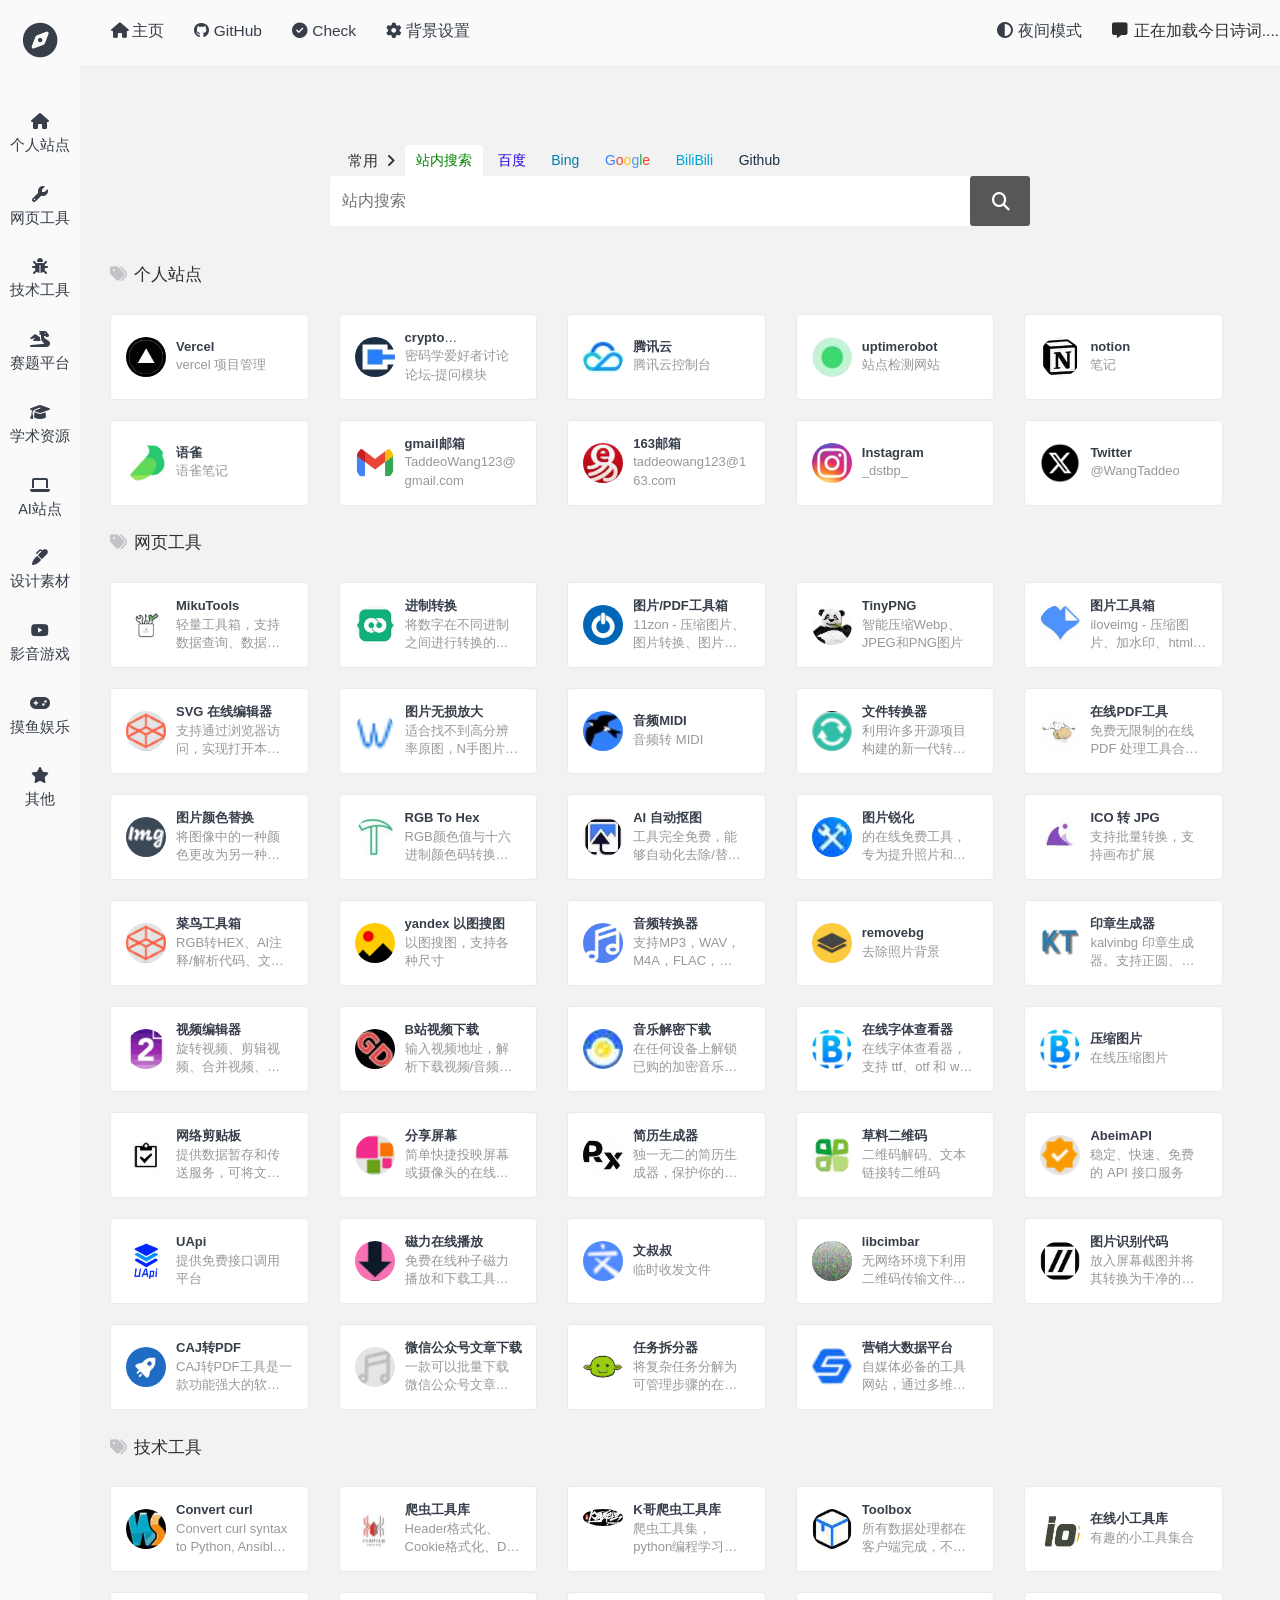
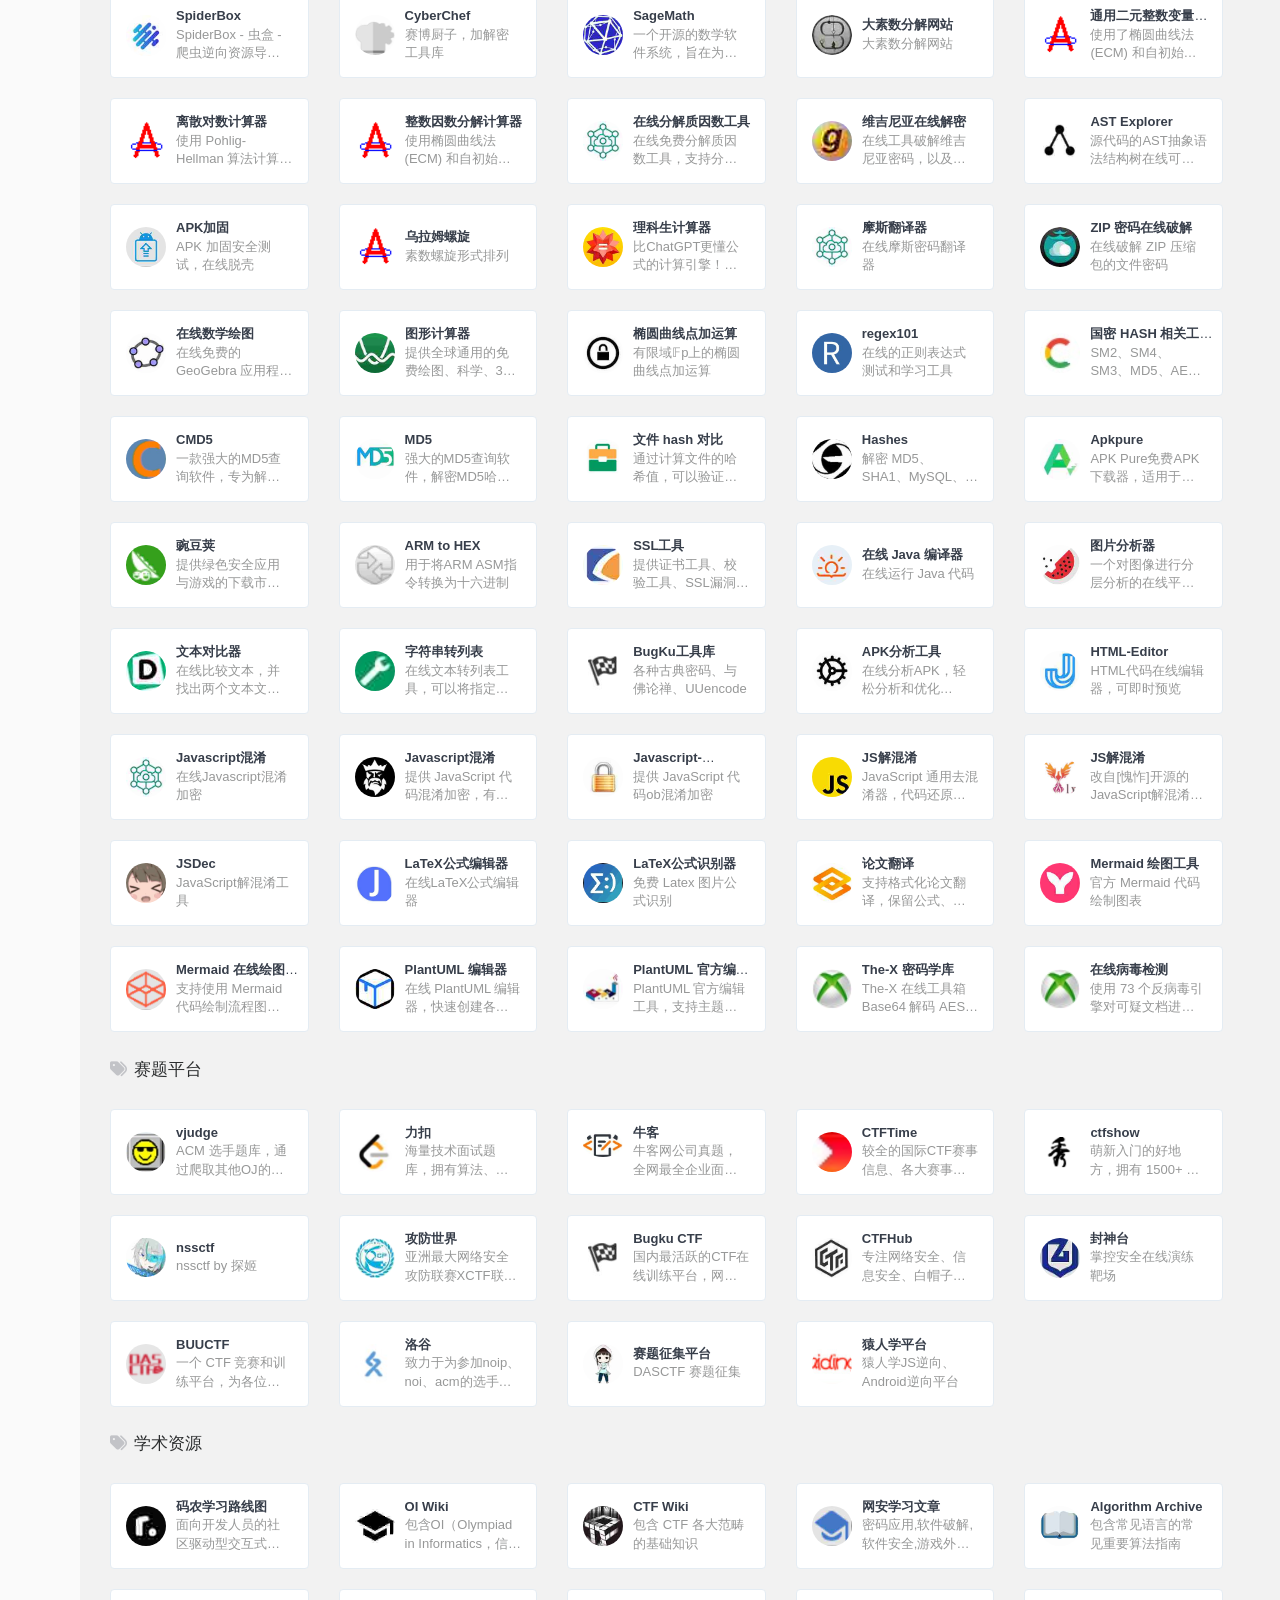
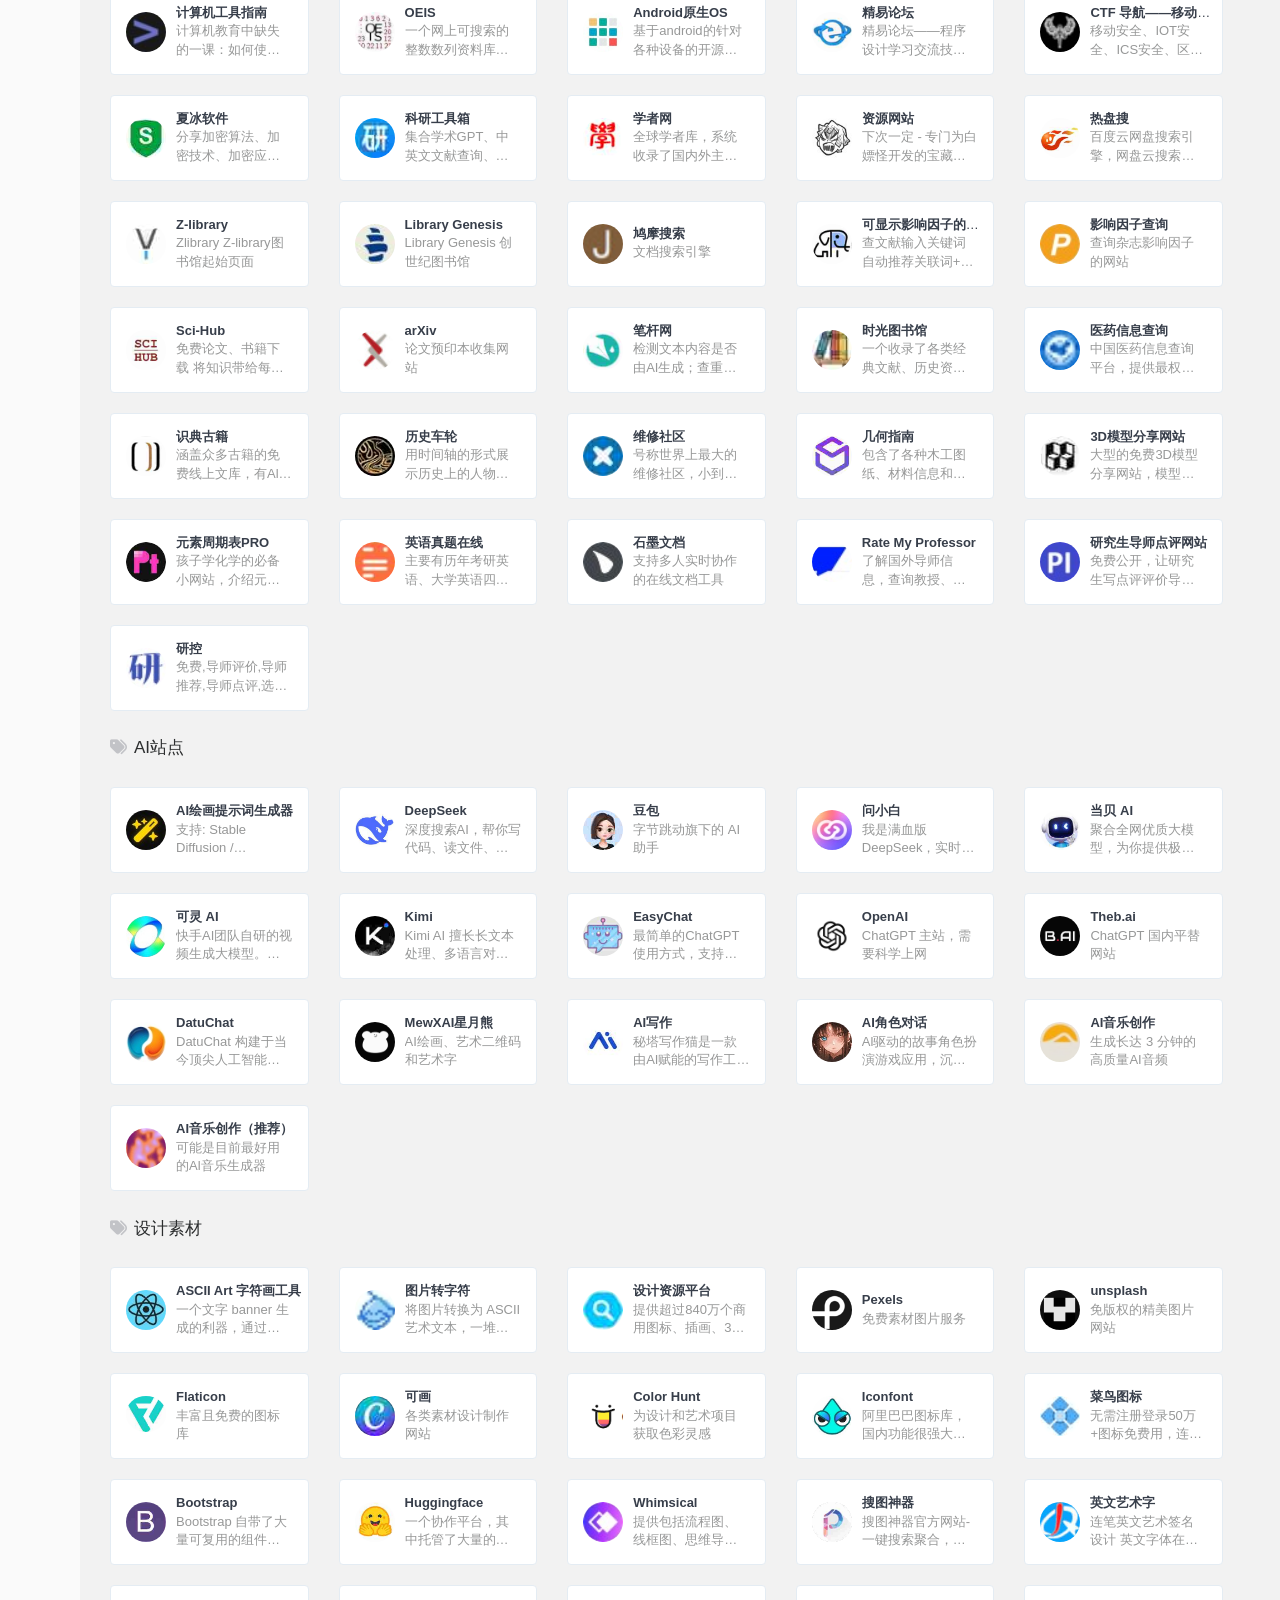
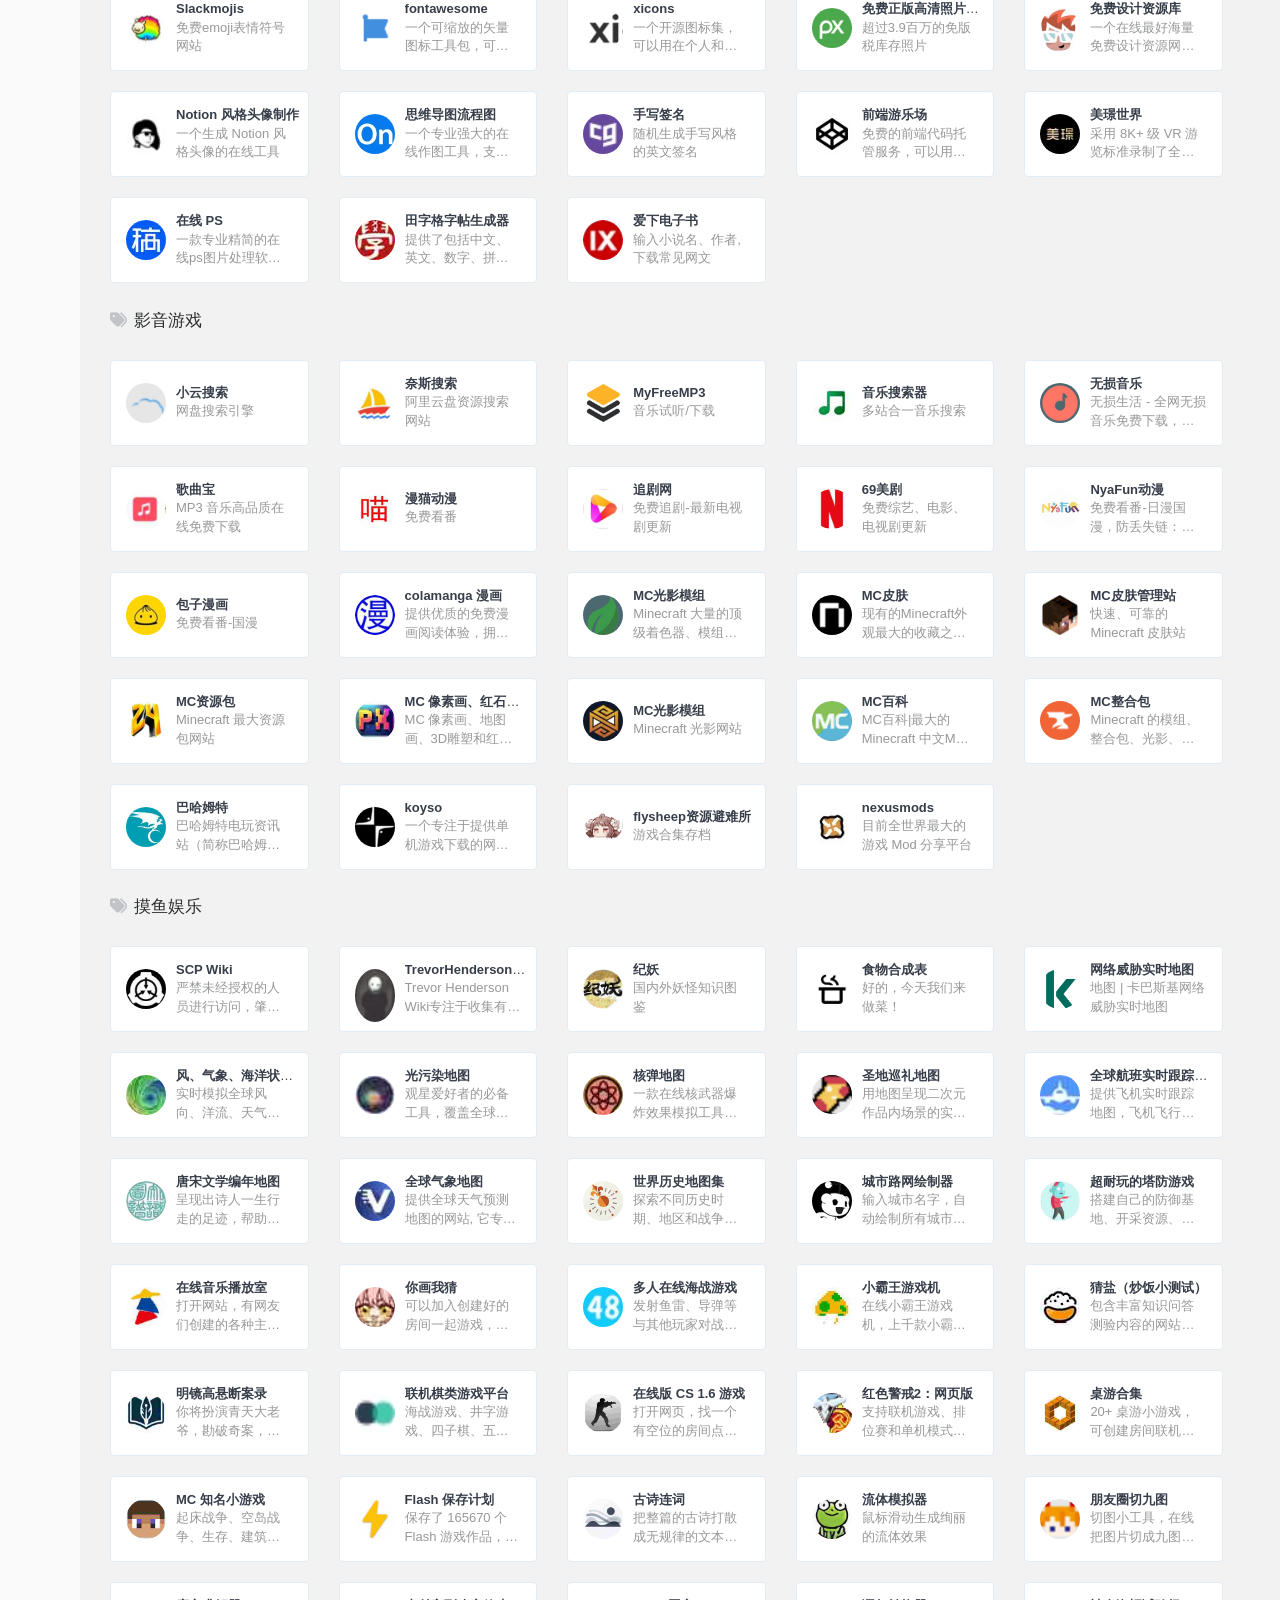
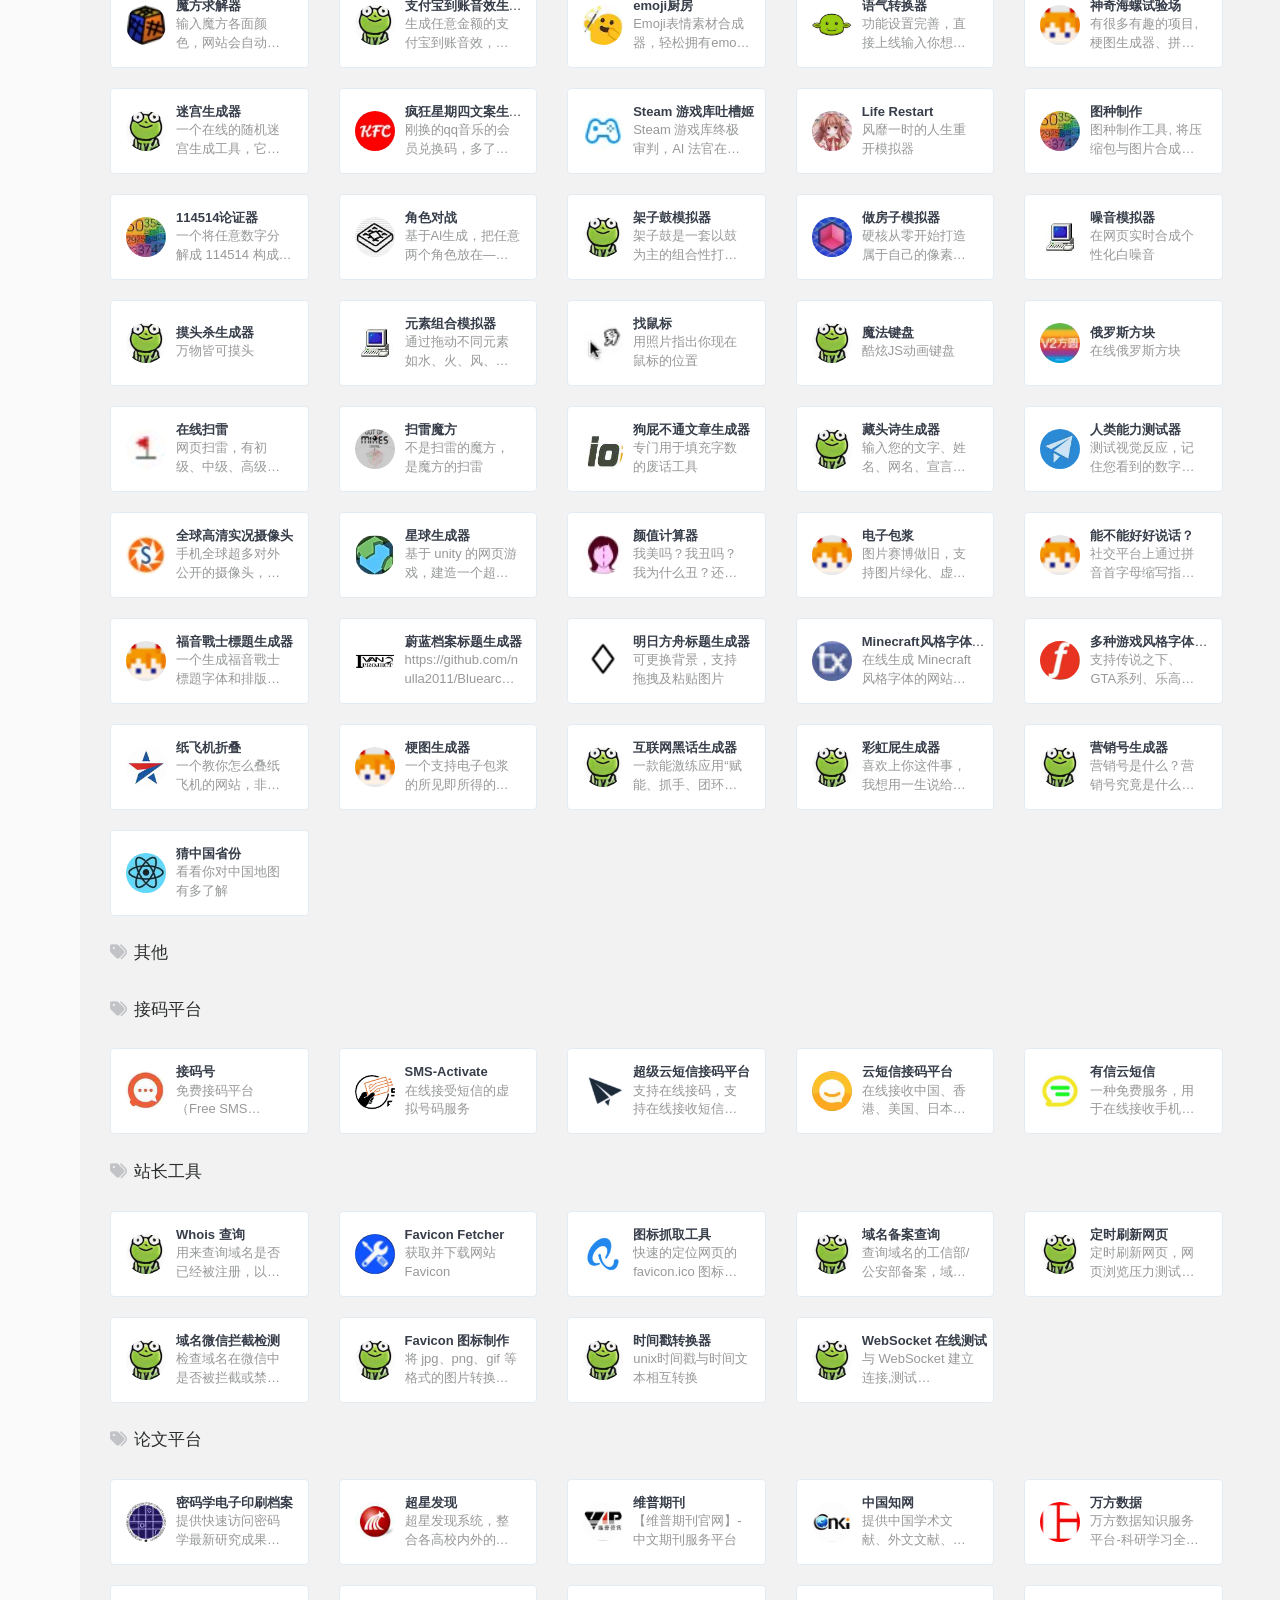
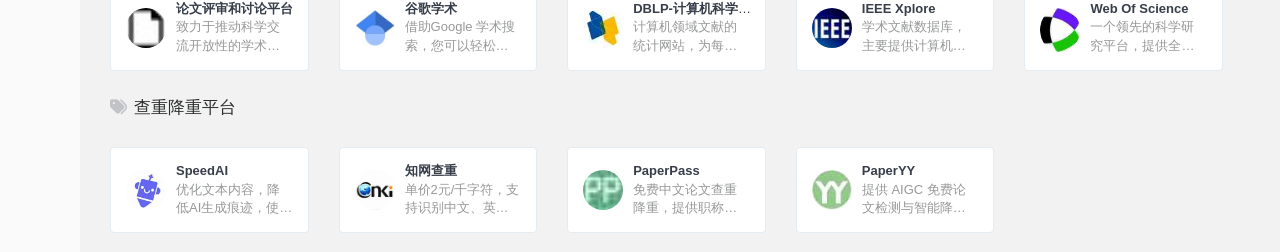
==== index.html @ d6bf6b05 "Update" ====
<!DOCTYPE html>
<html lang="zh-CN">

<head>
    <!-- 头部元信息：定义文档类型、字符集、兼容模式、视口、作者、标题、关键词和描述 -->
    <meta charset="utf-8" />
    <meta http-equiv="X-UA-Compatible" content="IE=edge" />
    <meta name="viewport" content="width=device-width, initial-scale=1.0" />
    <meta name="author" content="https://dstbp.net/" />
    <title>DSTBP Navigation - 个人网址集</title>
    <meta name="keywords" content="导航页, 导航, WebNav, DSTBP, Github, Github Pages, r0xanne" />
    <meta name="description" content="一个简洁、优雅的个人网址导航页面" />
    <link rel="shortcut icon" href="./favicon.ico" />

    <!-- 样式表链接 -->
    <link rel="stylesheet" href="./css/style.min.css" />
    <link rel="stylesheet" href="./css/dark.min.css" />
    <link rel="stylesheet" href="./css/animation.min.css" />
    <link rel="stylesheet" href="./css/mobile.min.css" />
    <link rel="stylesheet" href="./css/loading.min.css" />
    <link rel="stylesheet" href="./css/bootstrap.min.css" />
    <link rel="stylesheet" href="https://s1.hdslb.com/bfs/static/jinkela/long/font/regular.css" />
    <link rel="stylesheet" href="https://lf26-cdn-tos.bytecdntp.com/cdn/expire-1-y/font-awesome/6.0.0/css/all.min.css" />
    <link rel="stylesheet" href="https://lf3-cdn-tos.bytecdntp.com/cdn/expire-1-M/izitoast/1.4.0/css/iziToast.min.css" />
    <link rel="stylesheet" href="./css/background.css" />

    <!-- 核心脚本 -->
    <script src="./js/lozad.min.js"></script>
    <script src="./js/jquery.min.js"></script>
    <script type="text/javascript" src="https://lf26-cdn-tos.bytecdntp.com/cdn/expire-1-M/izitoast/1.4.0/js/iziToast.min.js"></script>
    
    <!-- 社交媒体/分享预览元信息 -->
    <meta property="og:type" content="article" />
    <meta property="og:title" content="DSTBP - WebNav" />
    <meta property="og:description" content="个人网址集" />
    <meta property="og:site_name" content="WebNav" />
    <meta name="twitter:card" content="summary_large_image" />
    <meta name="twitter:title" content="DSTBP - WebNav" />
    <meta name="twitter:description" content="个人网址集" />
</head>

<body class="page-body">
    <!-- 页面容器 -->
    <div class="page-container">
        <!-- 左侧边栏 -->
        <div class="sidebar-menu toggle-others fixed collapsed">
            <div class="sidebar-menu-inner">
                <!-- Logo 和移动端切换按钮 -->
                <header class="logo-env">
                    <div class="logo">
                        <a rel="go-top"><i class="fa-solid fa-compass"></i></a>
                        <div class="logo-text">
                            <a rel="go-top">WebNav</a>
                        </div>
                    </div>
                    <div class="mobile-menu-toggle visible-xs">
                        <!-- 手机端专用图标 -->
                        <a href="https://dstbp.net/" target="_blank" class="mobile-icon">
                            <i class="fa-solid fa-house"></i>
                        </a>
                        <a href="https://github.com/DSTBP" target="_blank" class="mobile-icon">
                            <i class="fa-brands fa-github"></i>
                        </a>
                        <a href="/url-checker.html" target="_blank" class="mobile-icon">
                            <i class="fas fa-check-circle"></i>
                        </a>
                        <a id="mobile-settings-btn" class="mobile-icon" style="cursor: pointer;">
                            <i class="fa-solid fa-cog"></i>
                        </a>
                        <a onclick="switchNightMode()" class="mobile-icon">
                            <i class="fa-solid fa-circle-half-stroke"></i>
                        </a>
                        <a href="" data-toggle="mobile-menu">
                            <i class="fa-solid fa-bars"></i>
                        </a>
                    </div>
                </header>
                <!-- 侧边栏菜单 (将由JS动态生成) -->
                <ul id="main-menu" class="main-menu"></ul>
            </div>
        </div>

        <!-- 主内容区 -->
        <div class="main-content">
            <!-- 顶部导航栏 -->
            <nav class="navbar user-info-navbar" id="navbar" role="navigation">
                <ul class="user-info-menu left-links list-inline list-unstyled">
                    <li class="menu-item">
                        <a href="https://dstbp.net/" target="_black">
                            <i class="fa-solid fa-house"></i>
                            <span>主页</span>
                        </a>
                    </li>
                    <li class="menu-item">
                        <a href="https://github.com/DSTBP" target="_blank">
                            <i class="fa-brands fa-github"></i>
                            <span>GitHub</span>
                        </a>
                    </li>
                    <li class="menu-item">
                        <a href="/url-checker.html" target="_blank">
                            <i class="fas fa-check-circle"></i>
                            <span>Check</span>
                        </a>
                    </li>
                    <!-- 设置按钮 -->
                    <li class="menu-item">
                        <a id="settings-btn" style="cursor: pointer;">
                            <i class="fa-solid fa-cog"></i>
                            <span>背景设置</span>
                        </a>
                    </li>
                    <!-- 夜间模式切换按钮 -->
                    <li class="menu-item" style="margin-left: auto; margin-right: 10px;">
                        <a onclick="switchNightMode()" style="cursor: pointer;">
                            <i class="fa-solid fa-circle-half-stroke"></i>
                            <span>夜间模式</span>
                        </a>
                    </li>
                    <!-- 今日诗词 -->
                    <li class="menu-item">
                        <i class="fa-solid fa-message" style="margin-right: 6px"></i>
                        <span id="jinrishici-sentence">正在加载今日诗词....</span>
                        <script src="https://sdk.jinrishici.com/v2/browser/jinrishici.js" charset="utf-8"></script>
                    </li>
                </ul>
            </nav>

            <!-- 搜索框区域 -->
            <div id="search" class="s-search">
                <div id="search-list" class="hide-type-list">
                    <div class="s-type">
                        <span></span>
                        <div class="s-type-list animated fadeInUp">
                            <label for="type-site-search">常用</label>
                            <label for="type-search">搜索</label>
                            <label for="type-ping">工具</label>
                            <label for="type-zhihu">社区</label>
                            <label for="type-taobao1">生活</label>
                        </div>
                    </div>

                    <!-- 搜索分组：常用 -->
                    <div class="search-group group-a">
                        <span class="type-text">常用</span>
                        <ul class="search-type">
                            <li>
                                <input hidden type="radio" name="type" id="type-site-search"
                                    value="site-search" data-placeholder="站内搜索" /><label
                                    for="type-site-search"><span style="color: #008000" class="dark-text">站内搜索</span></label>
                            </li>
                            <li>
                                <input checked hidden type="radio" name="type" id="type-baidu"
                                    value="https://www.baidu.com/s?wd=" data-placeholder="百度一下，你就知道" /><label
                                    for="type-baidu"><span style="color: #2100e0" class="dark-text">百度</span></label>
                            </li>
                            <li>
                                <input hidden type="radio" name="type" id="type-bing1"
                                    value="https://cn.bing.com/search?q=" data-placeholder="微软 Bing 搜索" /><label
                                    for="type-bing1"><span style="color: #007daa">Bing</span></label>
                            </li>
                            <li>
                                <input hidden type="radio" name="type" id="type-google"
                                    value="https://www.google.com/search?q=" data-placeholder="谷歌搜索" /><label
                                    for="type-google"><span style="color: #3b83fa">G</span><span
                                        style="color: #f3442c">o</span><span style="color: #ffc300">o</span><span
                                        style="color: #4696f8">g</span><span style="color: #2cab4e">l</span><span
                                        style="color: #f54231">e</span></label>
                            </li>
                            <li>
                                <input hidden type="radio" name="type" id="type-bili1"
                                    value="https://search.bilibili.com/all?keyword=" data-placeholder="哔哩哔哩搜索" /><label
                                    for="type-bili1"><span style="color: #00a1d6">BiliBili</span></label>
                            </li>
                            <li>
                                <input hidden type="radio" name="type" id="type-git1"
                                    value="https://github.com/search?utf8=%E2%9C%93&q="
                                    data-placeholder="搜索 Github 仓库" /><label for="type-git1"><span
                                        style="color: #1D2E47" class="dark-text">Github</span></label>
                            </li>
                        </ul>
                    </div>

                    <!-- 搜索分组：搜索 -->
                    <div class="search-group group-b">
                        <span class="type-text">搜索</span>
                        <ul class="search-type">
                            <li>
                                <input hidden type="radio" name="type" id="type-search"
                                    value="https://www.baidu.com/s?wd=" data-placeholder="百度一下，你就知道" /><label
                                    for="type-search"><span style="color: #2319dc" class="dark-text">百度</span></label>
                            </li>
                            <li>
                                <input hidden type="radio" name="type" id="type-bing"
                                    value="https://cn.bing.com/search?q=" data-placeholder="微软 Bing 搜索" /><label
                                    for="type-bing"><span style="color: #007daa">Bing</span></label>
                            </li>
                            <li>
                                <input hidden type="radio" name="type" id="type-google1"
                                    value="https://www.google.com/search?q=" data-placeholder="谷歌搜索" /><label
                                    for="type-google1"><span style="color: #3b83fa">G</span><span
                                        style="color: #f3442c">o</span><span style="color: #ffc300">o</span><span
                                        style="color: #4696f8">g</span><span style="color: #2cab4e">l</span><span
                                        style="color: #f54231">e</span></label>
                            </li>
                            <li>
                                <input hidden type="radio" name="type" id="type-sogo"
                                    value="https://www.sogou.com/web?query=" data-placeholder="搜狗搜索" /><label
                                    for="type-sogo"><span style="color: #ff5943">搜狗</span></label>
                            </li>
                            <li>
                                <input hidden type="radio" name="type" id="type-bili"
                                    value="https://search.bilibili.com/all?keyword="
                                    data-placeholder="bilibili 搜索" /><label for="type-bili"><span
                                        style="color: #00a1d6">BiliBili</span></label>
                            </li>
                            <li>
                                <input hidden type="radio" name="type" id="type-git"
                                    value="https://github.com/search?utf8=%E2%9C%93&q="
                                    data-placeholder="搜索 Github 仓库" /><label for="type-git"><span style="color: #000000"
                                        class="dark-text">Github</span></label>
                            </li>
                        </ul>
                    </div>
                    
                    <!-- 搜索分组：工具 -->
                    <div class="search-group group-c">
                        <span class="type-text">工具</span>
                        <ul class="search-type">
                            <li>
                                <input hidden type="radio" name="type" id="type-ping" value="https://www.cesu.net/ping/"
                                    data-placeholder="只输 ip 地址" /><label for="type-ping"><span
                                        style="color: #00599e">PING检测</span></label>
                            </li>
                            <li>
                                <input hidden type="radio" name="type" id="type-links" value="https://link.chinaz.com/"
                                    data-placeholder="请输入网址 ( 不带http:// )" /><label for="type-links"><span
                                        style="color: #7C44B6" class="dark-text">友链检测</span></label>
                            </li>
                            <li>
                                <input hidden type="radio" name="type" id="type-https"
                                    value="https://stool.chinaz.com/https?url="
                                    data-placeholder="请输入网址 ( 不带http:// )" /><label for="type-https"><span
                                        style="color: #f00">HTTPS检测</span></label>
                            </li>
                        </ul>
                    </div>

                    <!-- 搜索分组：社区 -->
                    <div class="search-group group-d">
                        <span class="type-text">社区</span>
                        <ul class="search-type">
                            <li>
                                <input hidden type="radio" name="type" id="type-zhihu"
                                    value="https://www.zhihu.com/search?type=content&q="
                                    data-placeholder="知乎，与你分享刚编的故事" /><label for="type-zhihu"><span
                                        style="color: #0084ff">知乎</span></label>
                            </li>

                            <li>
                                <input hidden type="radio" name="type" id="type-52pojie"
                                    value="https://www.52pojie.cn/search.php?mod=forum&searchid=11382&orderby=lastpost&ascdesc=desc&searchsubmit=yes&kw="
                                    data-placeholder="请输入搜索内容" /><label for="type-52pojie"><span
                                        style="color: #e21010">吾爱破解</span></label>
                            </li>

                            <li>
                                <input hidden type="radio" name="type" id="type-kanxue"
                                    value="https://bbs.kanxue.com/search-" data-placeholder="社区关键词 回车搜索" /><label
                                    for="type-kanxue"><span style="color: #3cb0f1">看雪</span></label>
                            </li>

                            <li>
                                <input hidden type="radio" name="type" id="type-stack"
                                    value="https://stackoverflow.com/search?q=" data-placeholder="Search..." /><label
                                    for="type-stack"><span style="color: #f48024">Stack Overflow</span></label>
                            </li>

                            <li>
                                <input hidden type="radio" name="type" id="type-juejin"
                                    value="https://juejin.cn/search?query=" data-placeholder="探索稀土掘金" /><label
                                    for="type-juejin"><span style="color: #1e80ff">稀土掘金</span></label>
                            </li>

                            <li>
                                <input hidden type="radio" name="type" id="type-csdn"
                                    value="https://juejin.cn/search?query=" data-placeholder="CSDN search" /><label
                                    for="type-csdn"><span style="color: #fb5430">CSDN</span></label>
                            </li>

                            <li>
                                <input hidden type="radio" name="type" id="type-douban"
                                    value="https://www.douban.com/search?q=" data-placeholder="豆瓣" /><label
                                    for="type-douban"><span style="color: #55a300">豆瓣</span></label>
                            </li>
                        </ul>
                    </div>

                    <!-- 搜索分组：生活 -->
                    <div class="search-group group-e">
                        <span class="type-text">生活</span>
                        <ul class="search-type">
                            <li>
                                <input hidden type="radio" name="type" id="type-taobao1"
                                    value="https://s.taobao.com/search?q=" data-placeholder="搜索宝贝" /><label
                                    for="type-taobao1"><span style="color: #f40">淘宝</span></label>
                            </li>
                            <li>
                                <input hidden type="radio" name="type" id="type-jd"
                                    value="https://search.jd.com/Search?keyword=" data-placeholder="商品搜索" /><label
                                    for="type-jd"><span style="color: #c91623">京东</span></label>
                            </li>
                            <li>
                                <input hidden type="radio" name="type" id="type-xiachufang"
                                    value="http://www.xiachufang.com/search/?keyword="
                                    data-placeholder="搜索菜谱、食材" /><label for="type-xiachufang"><span
                                        style="color: #dd3915">下厨房</span></label>
                            </li>
                            <li>
                                <input hidden type="radio" name="type" id="type-xiangha"
                                    value="https://www.xiangha.com/so/?q=caipu&s=" data-placeholder="搜菜谱、食材" /><label
                                    for="type-xiangha"><span style="color: #930">香哈菜谱</span></label>
                            </li>
                            <li>
                                <input hidden type="radio" name="type" id="type-xiaohongshu"
                                    value="https://www.xiaohongshu.com/search_result?keyword="
                                    data-placeholder="搜索小红书" /><label for="type-xiaohongshu"><span
                                        style="color: #ff1e3e">小红书</span></label>
                            </li>
                            <li>
                                <input hidden type="radio" name="type" id="type-douyin"
                                    value="https://www.douyin.com/search/" data-placeholder="搜索你感兴趣的内容" /><label
                                    for="type-douyin"><span style="color: #2e1a2d">抖音</span></label>
                            </li>
                            <!-- <li><input hidden type="radio" name="type" id="type-快递100" value="http://www.kuaidi100.com/?"
                                data-placeholder="快递100"><label for="type-快递100"><span style="color:#3278e6">快递100</span></label></li> -->
                        </ul>
                    </div>
                </div>

                <!-- 搜索表单 -->
                <form action="?s=" method="get" target="_blank" id="super-search-fm">
                    <input type="text" id="search-text" placeholder="输入关键字搜索" style="outline: 0"
                        autocomplete="off" /><button type="submit"><i class="fa fa-search"></i></button>
                </form>
                <!-- 在新标签页打开选项 -->
                <div class="set-check hidden-xs">
                    <input type="checkbox" id="set-search-blank" class="bubble-3" autocomplete="off" />
                </div>
            </div>

            <!-- 链接内容区 (将由JS动态生成) -->
            <div id="links-container"></div>
        </div>
    </div>

    <!-- 返回顶部按钮 -->
    <button id="back-to-top" style="display:none;position:fixed;right:30px;bottom:40px;z-index:9999;width:48px;height:48px;border:none;border-radius:50%;background:#97D2F8;color:#fff;font-size:24px;box-shadow:0 2px 8px rgba(0,0,0,0.15);cursor:pointer;transition:background 0.3s;" title="返回顶部">
        <i class="fa fa-arrow-up"></i>
    </button>
    <script>
        /**
         * 切换夜间/日间模式
         */
        function switchNightMode() {
            const body = document.body;
            const isDark = body.classList.contains('dark-theme');
            if (isDark) {
                body.classList.remove('dark-theme');
                localStorage.setItem('darkMode', 'false');
                showModeToast('已切换为日间模式');
            } else {
                body.classList.add('dark-theme');
                localStorage.setItem('darkMode', 'true');
                showModeToast('已切换为夜间模式');
            }
        }

        /**
         * 显示模式切换提示
         * @param {string} msg - 要显示的消息
         */
        let toastInstance = null;
        function showModeToast(msg) {
            if (toastInstance) {
                iziToast.hide({}, toastInstance);
            }
            toastInstance = iziToast.success({
                title: msg,
                position: 'topRight',
                timeout: 1200
            });
        }

        /**
         * 页面加载完成后执行的主逻辑
         */
        document.addEventListener('DOMContentLoaded', function () {
            // 1. 初始化主题：页面加载时根据 localStorage 自动切换夜间/日间模式
            if (localStorage.getItem('darkMode') === 'true') {
                document.body.classList.add('dark-theme');
            }

            // 2. 初始化设置面板功能
            const settingsBtn = document.getElementById('settings-btn');
            const mobileSettingsBtn = document.getElementById('mobile-settings-btn');
            const closeSettingsBtn = document.getElementById('close-settings-btn');
            const settingsPanel = document.getElementById('settings-panel');
            const settingsOverlay = document.getElementById('settings-overlay');

            // 桌面端设置按钮点击事件
            if (settingsBtn) {
                settingsBtn.addEventListener('click', function() {
                    settingsPanel.classList.add('is-visible');
                    settingsOverlay.classList.add('is-visible');
                });
            }

            // 手机端设置按钮点击事件
            if (mobileSettingsBtn) {
                mobileSettingsBtn.addEventListener('click', function() {
                    settingsPanel.classList.add('is-visible');
                    settingsOverlay.classList.add('is-visible');
                });
            }

            // 关闭设置面板
            if (closeSettingsBtn) {
                closeSettingsBtn.addEventListener('click', function() {
                    settingsPanel.classList.remove('is-visible');
                    settingsOverlay.classList.remove('is-visible');
                });
            }

            // 点击遮罩层关闭设置面板
            if (settingsOverlay) {
                settingsOverlay.addEventListener('click', function() {
                    settingsPanel.classList.remove('is-visible');
                    settingsOverlay.classList.remove('is-visible');
                });
            }

            // 3. 加载并渲染动态内容
            fetch('./data.json')
                .then(response => response.json())
                .then(data => {
                    // 动态生成侧边栏菜单
                    const mainMenu = document.getElementById('main-menu');
                    Object.values(data['main-menu']).forEach(item => {
                        const li = document.createElement('li');
                        li.innerHTML = `
                            <a href="${item.href}" class="smooth">
                                <i class="${item.icon}"></i>
                                <span class="title">${item.title}</span>
                            </a>`;
                        mainMenu.appendChild(li);
                    });

                    // 动态生成链接内容区
                    const linksContainer = document.getElementById('links-container');
                    Object.entries(data.links).forEach(([category, items]) => {
                        const section = document.createElement('div');
                        section.innerHTML = `
                            <h4 class="text-gray">
                                <i class="fa-solid fa-tags" style="margin-right: 7px; color: rgb(194, 195, 199);" id="${category.replace(' ', '')}"></i><span class="category-color">${category}</span>
                            </h4>
                            <div class="row" id="${category}-links"></div>
                            <br/>`;
                        linksContainer.appendChild(section);
                        const row = document.getElementById(`${category}-links`);
                        items.forEach(item => {
                            const col = document.createElement('div');
                            col.className = 'col-sm-3';
                            col.innerHTML = `
                                <div class="xe-widget xe-conversations box2 label-info" 
                                    onclick="window.open('${item.url}', '_blank')" 
                                    data-toggle="tooltip" 
                                    data-placement="bottom" 
                                    title="${item.url}">
                                    <div class="xe-comment-entry">
                                        <a class="xe-user-img">
                                            <img data-src="./images/logos/${item.img}" 
                                                class="lozad img-circle" 
                                                width="40"
                                                src="./images/loading.svg" 
                                                alt="${item.name}" />
                                        </a>
                                        <div class="xe-comment">
                                            <a href="#" class="xe-user-name overflowClip_1">
                                                <strong>${item.name}</strong>
                                            </a>
                                            <p class="overflowClip_2">${item.desc}</p>
                                        </div>
                                    </div>
                                </div>`;
                            row.appendChild(col);
                        });
                    });

                    // 初始化图片懒加载
                    if (typeof lozad !== 'undefined') {
                        lozad('.lozad', { rootMargin: '200px 0px', threshold: 0.1 }).observe();
                    }

                    // 保存原始HTML，便于站内搜索后恢复
                    const originalLinksHTML = linksContainer.innerHTML;
                    const searchInput = document.getElementById('search-text');

                    // 站内搜索逻辑
                    searchInput.addEventListener('input', function () {
                        const keyword = this.value.trim().toLowerCase();
                        const type = document.querySelector('input[name="type"]:checked').value;
                        if (type !== 'site-search') return; // 只在站内搜索时生效
                        if (!keyword) {
                            // 无关键词时恢复原始分组
                            linksContainer.innerHTML = originalLinksHTML;
                        } else {
                            // 关键词过滤，收集所有匹配的卡片
                            const parser = new DOMParser();
                            const doc = parser.parseFromString(originalLinksHTML, 'text/html');
                            const widgets = Array.from(doc.querySelectorAll('.xe-widget'));
                            const matched = widgets.filter(item => {
                                const name = item.querySelector('.xe-user-name strong').textContent.toLowerCase();
                                const desc = item.querySelector('.xe-comment p').textContent.toLowerCase();
                                return name.includes(keyword) || desc.includes(keyword);
                            });
                            // 只显示匹配项，重新排列
                            linksContainer.innerHTML = '';
                            const row = document.createElement('div');
                            row.className = 'row';
                            matched.forEach(item => {
                                const col = document.createElement('div');
                                col.className = 'col-sm-3';
                                col.innerHTML = item.outerHTML;
                                row.appendChild(col);
                            });
                            linksContainer.appendChild(row);
                        }
                        // 重新初始化图片懒加载
                        if (typeof lozad !== 'undefined') {
                            lozad('.lozad', { rootMargin: '200px 0px', threshold: 0.1 }).observe();
                        }
                    });

                    // 切换搜索类型时，清空输入框并恢复原始内容
                    document.querySelectorAll('input[name="type"]').forEach(input => {
                        input.addEventListener('change', function () {
                            if (document.querySelector('input[name="type"]:checked').value !== 'site-search') {
                                searchInput.value = '';
                                linksContainer.innerHTML = originalLinksHTML;
                                if (typeof lozad !== 'undefined') {
                                    lozad('.lozad', { rootMargin: '200px 0px', threshold: 0.1 }).observe();
                                }
                            }
                        });
                    });
                })
                .catch(error => console.error('数据加载失败:', error));

            // 返回顶部按钮逻辑
            const backToTopBtn = document.getElementById('back-to-top');
            window.addEventListener('scroll', function() {
                if (window.scrollY > 300) {
                    backToTopBtn.style.display = 'block';
                } else {
                    backToTopBtn.style.display = 'none';
                }
            });
            backToTopBtn.addEventListener('click', function() {
                window.scrollTo({ top: 0, behavior: 'smooth' });
            });
        });
    </script>

    <!-- 搜索功能脚本 -->
    <script src="./js/search.js"></script>
    <script src="./js/background.js"></script>

    <!-- 设置面板 -->
    <div id="settings-panel" class="settings-panel">
        <div class="settings-panel-header">
            <h4>背景设置</h4>
            <button id="close-settings-btn" class="close-btn">&times;</button>
        </div>
        <div class="settings-panel-body">
            <div class="setting-item">
                <label for="bg-image-url">自定义背景</label>
                <input type="text" id="bg-image-url" placeholder="输入图片 URL 或留空">
            </div>
            <div class="setting-item">
                <label for="bg-opacity-slider">内容区域不透明度: <span id="bg-opacity-value">90%</span></label>
                <input type="range" id="bg-opacity-slider" min="0.1" max="1" step="0.01" value="0.9">
            </div>
            <div class="setting-item">
                <button id="apply-bg-btn">应用背景 (留空则使用必应壁纸)</button>
            </div>
            <div class="setting-item">
                <button id="reset-bg-btn">恢复默认</button>
            </div>
        </div>
    </div>
    <div id="settings-overlay" class="settings-overlay"></div>
</body>

</html>
---- css/style.min.css ----
html{height:100%}*{user-select:none}a{text-decoration:none!important;transition:.5s}a:hover{transition:.5s;text-decoration:none}p{color:#979898}label{font-weight:400!important}body{height:100%;font-family:system-ui,-apple-system,"Segoe UI",Roboto,"Helvetica Neue",Arial,"Noto Sans","Liberation Sans",sans-serif,"Apple Color Emoji","Segoe UI Emoji","Segoe UI Symbol","Noto Color Emoji"!important;background-color:#f2f2f2!important;background-image:url(https://img.imsyy.top/bg/light/leaves-pattern.png);background-attachment:fixed;transition:.3s;font-family:HarmonyOS_Regular,sans-serif!important}.col-sm-3{width:20%!important;float:left!important}.logo-env{height:80px;display:flex;align-items:center;justify-content:center}.logo-env .logo{display:flex;align-items:center;font-size:1.95rem;transition:.3s;cursor:pointer}.logo-env .logo:hover{transform:scale(1.05);transition:.3s}.logo-env .logo:active{transform:scale(1);transition:.3s}.logo-env .logo i{margin:6px 10px;font-size:2.45rem;transition:.3s}.sidebar-menu.collapsed .logo-text{display:none}.sidebar-menu.collapsed .logo-env .logo i{font-size:3.45rem;transition:.3s}.sidebar-menu{transition:.3s cubic-bezier(.65,.05,.36,1);display:table-cell;position:relative;width:230px;background:#ffffffa6;z-index:1}.sidebar-menu .main-menu{padding-left:40px;padding-right:40px;margin-top:20px;margin-bottom:20px;list-style:none}.sidebar-menu .main-menu a{padding:13px 5px;margin-bottom:4px;display:flex;justify-content:center;align-items:center;font-size:1.45rem;border-radius:25px}.sidebar-menu .main-menu a:hover{background:#d0d0d0;cursor:pointer}.sidebar-menu .main-menu a:active{transform:scale(.9)}.sidebar-menu .main-menu a>i{display:inline-block;margin-right:10px;margin-bottom:2px}.sidebar-menu .main-menu a>span{display:inline-block}.sidebar-menu .main-menu a>.label{margin-top:1px}.sidebar-menu .main-menu a>.badge{font-size:75%;line-height:1.2}.sidebar-menu .main-menu li.active>a{background:#fff;font-weight:700;transition:.3s;box-shadow:0 0 24px rgba(0,0,0,.15)}.sidebar-menu .main-menu li.has-sub>a:before{position:relative;font-family:FontAwesome;content:'\f107';float:right;color:#6d747a;margin-left:10px;-webkit-transform:rotate(-90deg);-moz-transform:rotate(-90deg);-o-transform:rotate(-90deg);-ms-transform:rotate(-90deg);transform:rotate(-90deg);-webkit-transition:all 150ms ease-in-out;-moz-transition:all 150ms ease-in-out;-o-transition:all 150ms ease-in-out;transition:all 150ms ease-in-out}.sidebar-menu .main-menu li.has-sub.expanded>a:before,.sidebar-menu .main-menu li.has-sub.opened>a:before{-webkit-transform:rotate(0);-moz-transform:rotate(0);-o-transform:rotate(0);-ms-transform:rotate(0);transform:rotate(0)}.sidebar-menu .main-menu>li.opened>ul{display:block}.sidebar-menu .main-menu>li.opened .opened>ul{display:block}.sidebar-menu .main-menu ul{display:none;margin:0;padding:0;overflow:hidden;list-style:none}.sidebar-menu .main-menu ul li{position:relative}.sidebar-menu .main-menu ul li a{padding-left:35px}.sidebar-menu .main-menu ul li ul li a{padding-left:60px}.sidebar-menu .main-menu ul li ul li ul li a{padding-left:85px}.sidebar-menu .main-menu ul li ul li ul li ul li a{padding-left:110px}.ps-scrollbar-y-rail{display:none}.sidebar-menu.fixed{height:100%}.sidebar-menu.fixed .sidebar-menu-inner{position:fixed;left:0;top:0;bottom:0;width:inherit;overflow:hidden}.page-body.right-sidebar .sidebar-menu.fixed .sidebar-menu-inner{left:auto;right:0}.user-info-navbar{background:#ffffffa6;min-height:0;border:0;padding:0;margin:-30px;margin-bottom:30px}.list-inline{display:flex;height:60px;margin:0 0 0 10px!important}.menu-item{display:flex!important;align-items:center;margin-left:10px;padding:0!important;font-size:1.55rem}.menu-item a{padding:10px}.menu-item a:hover{background:#d0d0d0;transition:.3s;border-radius:4px}.menu-item a:active{transform:scale(.9);transition:.3s}#search{max-width:700px;margin:60px auto 20px}#search form{position:relative}#search-text{padding:9pt;width:100%;height:50px;font-size:1pc;border:0;border-radius:3px;background-color:#fff}#search button{position:absolute;top:0;right:0;background:rgb(44 46 47 / 80%);border:0;width:60px;height:36px;margin:8px;line-height:36px;border-radius:3px;transition:.3s}#search button:hover{background:#313437;cursor:pointer;transition:.3s}#search button i{color:#fff;font-size:18px}.search-group{display:none;padding-left:75px}.s-current .search-type{padding-left:0;display:block}.s-current .search-type::-webkit-scrollbar{height:0}.s-current{display:block}#search-list{position:relative}.s-type{position:absolute;top:0;left:0;z-index:13;width:75px}.s-type:hover{height:auto}.s-type>span{display:block;height:31px;width:75px}.s-type-list{display:none;position:absolute;top:31px;padding:6px 0;width:70px;background:#fff;border-radius:5px;box-shadow:0 9px 20px rgba(0,0,0,.16)}.s-type-list:before{position:absolute;top:-16px;left:24px;content:'';display:block;width:0;height:0;border:10px solid transparent;border-bottom-color:#fff}.s-type-list label{display:block;font-size:15px;text-align:center;font-weight:400;margin-bottom:0;padding:6px 0;cursor:pointer;transition:.3s}.s-type-list label:hover{background:rgba(136,136,136,.1)}.s-type-list .tile-lg{color:#fff;width:3pc;height:3pc;font-size:1.25rem;line-height:3rem;border-radius:.3rem;display:block;margin:auto}.s-type:hover .s-type-list{display:block}.type-text{position:absolute;left:0;width:75px;padding-left:18px;font-size:1.45rem;line-height:31px}.type-text:after{content:"\f105";font-family:FontAwesome;margin:0 0 0 8px}.search-type{white-space:nowrap;margin:0}.search-type label{margin:0}.search-type li{display:inline-block}.search-type li label{display:inline-block;padding:0 11px;font-size:14px;line-height:31px;border-radius:3px 3px 0 0;cursor:pointer;transition:.3s}.search-type input:checked+label,.search-type input:hover+label{background-color:#fff!important}.set-check{margin-top:3px;font-size:9pt}.set-check label{margin-left:3px}.set-check input,.set-check label{opacity:0;transition:all .3s ease}.search-type li{list-style:none;display:inline-block}.search-type{overflow:auto!important}#search-text{transition:.3s}#search-text:hover{box-shadow:0 6px 12px -4px rgb(0 0 0 / 20%);transition:.3s}#search button{height:100%;margin:auto!important}#search button i{margin:16px}.box2{height:86px;cursor:pointer;border-radius:4px;padding:0 30px 0 30px;background-color:#fff;border-radius:4px;border:1px solid #e4ecf3;margin:20px 0 0 0;-webkit-transition:all .3s ease;-moz-transition:all .3s ease;-o-transition:all .3s ease;transition:all .3s ease}.box2:hover{transform:translateY(-6px);-webkit-transform:translateY(-6px);-moz-transform:translateY(-6px);box-shadow:0 26px 40px -24px rgba(0,36,100,.3);-webkit-box-shadow:0 26px 40px -24px rgba(0,36,100,.3);-moz-box-shadow:0 26px 40px -24px rgba(0,36,100,.3);-webkit-transition:all .3s ease;-moz-transition:all .3s ease;-o-transition:all .3s ease;transition:all .3s ease}.xe-comment-entry img{float:left;display:block;margin-right:10px}.xe-comment{transform:translateY(-50%);position:absolute;margin-left:50px;top:50%}.xe-comment p{margin-bottom:0;margin-right:15px}.xe-widget.xe-conversations{position:relative;background:#fff;margin-bottom:0;padding:15px}.overflowClip_1{overflow:hidden;text-overflow:ellipsis;display:-webkit-box;-webkit-line-clamp:1;-webkit-box-orient:vertical;margin-right:4px}.overflowClip_2{overflow:hidden;text-overflow:ellipsis;display:-webkit-box;-webkit-line-clamp:2;-webkit-box-orient:vertical}.img-circle{padding:7px 0}.page-container{display:table;width:100%;height:100%;vertical-align:top;border-collapse:collapse;border-spacing:0;table-layout:fixed}.page-container .main-content{display:table-cell;position:relative;z-index:1;padding:30px;padding-bottom:0;vertical-align:top;word-break:break-word;width:100%;-webkit-transition:opacity .1s ease-in-out;-moz-transition:opacity .1s ease-in-out;-o-transition:opacity .1s ease-in-out;transition:opacity .1s ease-in-out}.tooltip-inner{border-radius:4px!important;padding:6px 10px!important}.panel-body{border-radius:4px;background:#ffffffa6;padding:15px 30px!important;margin:30px 30px 30px 0;font-size:1.45rem;color:#373e4a;line-height:24px}.panel-body h4{font-weight:700;font-size:1.75rem;margin:16px 0}.panel-body h4 i{margin-right:8px}.panel-body p{color:#373e4a;line-height:24px}.panel-body i{margin-right:8px}.fk_service{max-height:232px;position:fixed;right:8px;top:66%;font-size:14px;color:#243558;z-index:10000}.fk_service ul{margin:0;padding:0;position:absolute;right:0}.fk_service li{list-style-type:none}.fk_service li>div{box-sizing:border-box;box-shadow:0 0 9px 0 rgba(0,0,0,.1)}.fk_service_box{width:40px;height:40px;background:#fff;margin-bottom:10px;border-radius:4px;box-sizing:border-box;box-shadow:0 0 9px 0 rgba(0,0,0,.1);transition:.3s}.fk_service_triangle{top:12px;right:-11px;position:absolute;border-top:7px solid transparent;border-bottom:7px solid transparent;border-left:11px solid #e1e6ec;z-index:1010;transition:.3s}.fk_service_triangle:after{content:"\20";top:-6px;right:1px;position:absolute;border-top:6px solid transparent;border-bottom:6px solid transparent;border-left:10px solid #fff;z-index:1000;transition:.3s}.fk_service_triangle:before{content:"\20";width:80px;height:45px;top:-20px;right:-52px;position:absolute;background:rgba(0,0,0,0);transition:.3s}@keyframes fade-in{0%{opacity:.4;right:82px}100%{opacity:1;right:62px}}.fk_service_upward{background:url(../images/ico/up.png) no-repeat center center #fff;background-size:60% 60%}.fk_service_upward:hover{border:0;background:url(../images/ico/up-dark.png) no-repeat center center #4f7cfc;background-size:60% 60%;cursor:pointer}.fk_service_upward:hover .fk_service_upward_cont{display:block;opacity:1;transition:linear .2s;animation-name:fade-in;animation-duration:.3s;animation-iteration-count:1;animation-delay:0s}.fk_service_upward_cont{width:90px;height:40px;line-height:40px;border-radius:3px;color:#000;background:#fff;right:62px;position:absolute;text-align:center;border:1px solid #e1e6ec;display:none;opacity:0;box-shadow:0 0 9px 0 rgb(0 0 0 / 10%)}.fk_service_jk{background:url(../images/ico/menu.png) no-repeat center center #fff;background-size:60% 60%}.fk_service_jk:hover{background:url(../images/ico/menu-dark.png) no-repeat center center #4f7cfc;background-size:60% 60%;cursor:pointer}.fk_service_jk:hover .fk_service_jk_cont{display:block;opacity:1;transition:linear .2s;animation-name:fade-in;animation-duration:.3s;animation-iteration-count:1;animation-delay:0s}.fk_service_jk_cont{width:110px;height:40px;color:#000;line-height:40px;background:#fff;border-radius:5px;right:62px;text-align:center;position:absolute;display:none;border:1px solid #e1e6ec;box-shadow:0 0 9px 0 rgb(0 0 0 / 10%)}.fk_service_dh{background:url(../images/ico/nav.png) no-repeat center center #fff;background-size:60% 60%}.fk_service_dh:hover{border:0;background:url(../images/ico/nav-dark.png) no-repeat center center #4f7cfc;background-size:60% 60%;cursor:pointer}.fk_service_dh:hover .fk_service_dh_cont{display:block;opacity:1;transition:linear .2s;animation-name:fade-in;animation-duration:.3s;animation-iteration-count:1;animation-delay:0s}.fk_service_dh_cont{width:120px;height:40px;line-height:40px;background:#fff;border-radius:5px;right:62px;text-align:center;position:absolute;display:none;border:1px solid #e1e6ec}.fk_service_home{background:url(../images/ico/home.png) no-repeat center center #fff;background-size:60% 60%}.fk_service_home:hover{border:0;background:url(../images/ico/home-dark.png) no-repeat center center #4f7cfc;background-size:60% 60%;cursor:pointer}.fk_service_home:hover .fk_service_home_cont{display:block;opacity:1;transition:linear .2s;animation-name:fade-in;animation-duration:.3s;animation-iteration-count:1;animation-delay:0s}.fk_service_home_cont{width:90px;height:40px;line-height:40px;background:#fff;border-radius:5px;right:62px;text-align:center;position:absolute;display:none;border:1px solid #e1e6ec}.fk_service_ax{background:url(../images/ico/sun.png) no-repeat center center #fff;background-size:50% 50%}.fk_service_ax:hover{border:0;background:url(../images/ico/sun.png) no-repeat center center #4f7cfc;background-size:50% 50%;cursor:pointer}.fk_service_ax:hover .fk_service_ax_cont{display:block;opacity:1;transition:linear .2s;animation-name:fade-in;animation-duration:.3s;animation-iteration-count:1;animation-delay:0s}.fk_service_ax_cont{width:112px;height:40px;line-height:40px;background:#fff;border-radius:5px;right:62px;text-align:center;position:absolute;display:none;border:1px solid #e1e6ec}::-webkit-scrollbar{width:6px;height:6px;background-color:#ffffff00}::-webkit-scrollbar-thumb{border-radius:4px;background-color:#767676}::-webkit-scrollbar-thumb:hover{background-color:#484848}#bulletin_box{margin-bottom:40px;padding:5px 10px;background:#fff;border-radius:4px}.d-flex{display:flex;align-items:center}.bulletin-ul{margin:2px;padding-left:10px}footer.main-footer{padding:20px 30px;font-size:12px;margin-left:-30px;margin-right:-30px;margin-top:10px;background-color:#ffffffa6}footer.main-footer p{margin:0}.page-container+footer.main-footer{margin-left:0;margin-right:0}.page-container+footer.main-footer .footer-inner{max-width:1080px;margin-left:auto;margin-right:auto}footer.main-footer .footer-text{float:left}footer.main-footer.fixed{position:fixed;left:0;right:0;bottom:0;margin-left:0;margin-right:0;margin-top:10px!important}.tk-submit .tk-avatar{display:none!important}.tk-row.actions{margin-left:0!important}.tk-preview-container{margin-left:0!important}.tk-comments-title{font-size:1.95rem!important}code[class*=language-],pre[class*=language-]{text-shadow:none!important}pre{border-radius:4px!important}.iziToast-texts{max-width:300px!important;min-width:200px!important}.iziToast-body .iziToast-message{line-height:18px!important}.iziToast:after{box-shadow:0 2px 12px 0 rgba(0,0,0,.1)!important;border-radius:8px!important}.iziToast-message.slideIn{margin-top:5px!important}.iziToast-message{word-break:break-all!important}@media screen and (max-width:500px){.iziToast-texts{max-width:unset!important;min-width:unset!important}}@media print{.sidebar-menu{display:none}#bulletin_box{display:none}.main-content{padding:0!important}.main-content .page-title,.main-content .user-info-navbar,.main-content footer.main-footer{display:none}.main-content>.panel{margin-bottom:0}.main-content>.panel+.panel{margin-top:30px}}
---- css/dark.min.css ----
/* 
 * WebNav - Dark Mode Theme
 * ------------------------
 * A modern, clean, and slightly lighter dark theme.
 */

body.dark-theme {
    background-color: #282c34; /* Lighter background */
    color: #e0e0e0;
}

/* --- General Components --- */
.dark-theme .sidebar-menu,
.dark-theme .main-content,
.dark-theme .navbar.user-info-navbar,
.dark-theme .logo-env,
.dark-theme .sidebar-menu-inner {
    background-color: #32363d; /* Lighter component background */
    border-color: #484d55;
}

/* --- Typography --- */
.dark-theme,
.dark-theme h1, .dark-theme h2, .dark-theme h3, .dark-theme h4, .dark-theme h5, .dark-theme h6,
.dark-theme .logo-text a,
.dark-theme .main-menu a .title,
.dark-theme .user-info-menu a > span,
.dark-theme .xe-user-name strong,
.dark-theme #jinrishici-sentence {
    color: #e0e0e0 !important;
}

.dark-theme a {
    color: #BECFE3; /* A pleasant blue for links */
}

.dark-theme a:hover {
    color: #a5c6fa;
}

.dark-theme .text-gray,
.dark-theme .xe-comment p {
    color: #adb5bd !important; /* Lighter gray for descriptions */
}

/* --- Link Cards --- */
.dark-theme .xe-widget.xe-conversations {
    background-color: #3a3f47; /* Lighter card background */
    border: 1px solid #484d55;
}

.dark-theme .xe-widget.xe-conversations:hover {
    background-color: #484d55; /* Lighter hover state */
    border-color: #5e646d;
}

/* --- Search Area --- */
.dark-theme #search-text {
    background-color: #3a3f47;
    color: #e0e0e0;
    border: 1px solid #484d55;
}

.dark-theme .s-type-list {
    background-color: #3a3f47;
    border: 1px solid #484d55;
}

.dark-theme .s-type-list label:hover {
    background-color: #484d55;
}

.dark-theme .search-group {
    background-color: #32363d; /* Match component background */
}

/* 
 * Specific overrides for text with hardcoded dark colors that are
 * unreadable in dark mode. We leave others (like Baidu's blue) alone.
 */
.dark-theme label[for="type-git"] span,
.dark-theme label[for="type-git1"] span,
.dark-theme label[for="type-links"] span {
    color: #e0e0e0 !important;
}

.dark-theme .xe-user-name strong {
    color: #e0e0e0 !important;
}
---- css/animation.min.css ----
@-moz-keyframes tabshow{0%{-webkit-transform:translateY(15px);-moz-transform:translateY(15px);-o-transform:translateY(15px);-ms-transform:translateY(15px);transform:translateY(15px)}100%{-webkit-transform:translateY(0);-moz-transform:translateY(0);-o-transform:translateY(0);-ms-transform:translateY(0);transform:translateY(0)}}@-webkit-keyframes tabshow{0%{-webkit-transform:translateY(15px);-moz-transform:translateY(15px);-o-transform:translateY(15px);-ms-transform:translateY(15px);transform:translateY(15px)}100%{-webkit-transform:translateY(0);-moz-transform:translateY(0);-o-transform:translateY(0);-ms-transform:translateY(0);transform:translateY(0)}}@-o-keyframes tabshow{0%{-webkit-transform:translateY(15px);-moz-transform:translateY(15px);-o-transform:translateY(15px);-ms-transform:translateY(15px);transform:translateY(15px)}100%{-webkit-transform:translateY(0);-moz-transform:translateY(0);-o-transform:translateY(0);-ms-transform:translateY(0);transform:translateY(0)}}@keyframes tabshow{0%{-webkit-transform:translateY(15px);-moz-transform:translateY(15px);-o-transform:translateY(15px);-ms-transform:translateY(15px);transform:translateY(15px)}100%{-webkit-transform:translateY(0);-moz-transform:translateY(0);-o-transform:translateY(0);-ms-transform:translateY(0);transform:translateY(0)}}.s-type-list{animation:tabshow;animation-duration:.3s;-webkit-animation:tabshow .3s}@keyframes right-in{0%{opacity:.1}100%{opacity:1}}@media screen and (max-width:768px){.main-menu.mobile-is-visible{animation:right-in;animation-duration:.3s;-webkit-animation:right-in .3s}}@-moz-keyframes right-on{0%{-webkit-transform:translateX(60px);-moz-transform:translateX(60px);-o-transform:translateX(60px);-ms-transform:translateX(60px);transform:translateX(60px),}100%{-webkit-transform:translateX(0);-moz-transform:translateX(0);-o-transform:translateX(0);-ms-transform:translateX(0);transform:translateX(0),}}@-webkit-keyframes right-on{0%{-webkit-transform:translateX(60px);-moz-transform:translateX(60px);-o-transform:translateX(60px);-ms-transform:translateX(60px);transform:translateX(60px),}100%{-webkit-transform:translateX(0);-moz-transform:translateX(0);-o-transform:translateX(0);-ms-transform:translateX(0);transform:translateX(0),}}@-o-keyframes right-on{0%{-webkit-transform:translateX(60px);-moz-transform:translateX(60px);-o-transform:translateX(60px);-ms-transform:translateX(60px);transform:translateX(60px),}100%{-webkit-transform:translateX(0);-moz-transform:translateX(0);-o-transform:translateX(0);-ms-transform:translateX(0);transform:translateX(0),}}@keyframes right-on{0%{-webkit-transform:translateX(60px);-moz-transform:translateX(60px);-o-transform:translateX(60px);-ms-transform:translateX(60px);transform:translateX(60px),}100%{-webkit-transform:translateX(0);-moz-transform:translateX(0);-o-transform:translateX(0);-ms-transform:translateX(0);transform:translateX(0),}}#topup{animation:right-on;animation-duration:.3s;-webkit-animation:right-on .3s}
---- css/mobile.min.css ----
@media (max-width:1200px){.col-sm-3{width:25%!important}}@media (max-width:768px){.col-sm-3{width:33.3%!important}}@media (max-width:580px){.col-sm-3{width:50%!important}}@media screen and (max-width:768px){.sidebar-menu .main-menu{margin-top:10px;margin-bottom:10px}}@media screen and (min-width:768px){.sidebar-menu .main-menu ul li.is-hidden{left:-20px;zoom:1;-webkit-opacity:0;-moz-opacity:0;opacity:0}.sidebar-menu.collapsed{width:80px;z-index:10;overflow:visible}.sidebar-menu.collapsed .hidden-collapsed{display:none!important}.sidebar-menu.collapsed+.main-content .main-footer{left:80px}.sidebar-menu.collapsed .sidebar-menu-inner{overflow:visible;position:fixed}.sidebar-menu.collapsed .logo-env{padding:18px 0}.sidebar-menu.collapsed .logo-env .logo-collapsed{display:block;text-align:center}.sidebar-menu.collapsed .logo-env .logo-collapsed img{display:inline-block}.sidebar-menu.collapsed .logo-env .logo-expanded,.sidebar-menu.collapsed .logo-env .settings-icon{display:none}.sidebar-menu.collapsed .logo-env .logo{float:none}.sidebar-menu.collapsed .main-menu{padding-left:0;padding-right:0}.sidebar-menu.collapsed .main-menu>li{text-align:center;position:relative;transition:.3s}.sidebar-menu.collapsed .main-menu>li:hover{transition:.3s}.sidebar-menu.collapsed .main-menu>li>a>i{margin-right:0;font-size:16px}.sidebar-menu.collapsed .main-menu a{border-radius:0;flex-direction:column}.sidebar-menu.collapsed .main-menu a>span{margin-top:4px}}@media screen and (max-width:768px){.logo-env .logo{margin-right:auto}.page-container{display:block}.page-container .main-content,.page-container .sidebar-menu{display:block;width:100%;height:auto}.page-container .sidebar-menu{position:relative}.page-container .sidebar-menu .sidebar-menu-inner{position:relative}.page-container .sidebar-menu .sidebar-menu-inner .logo-env,.page-container .sidebar-menu .sidebar-menu-inner .main-menu{padding-left:20px;padding-right:20px}.page-container .sidebar-menu .sidebar-menu-inner .logo-env{margin-bottom:0;padding-top:20px;padding-bottom:20px}.page-container .sidebar-menu .sidebar-menu-inner .logo-env .mobile-menu-toggle{float:right}.page-container .sidebar-menu .sidebar-menu-inner .logo-env .mobile-menu-toggle a{margin-left:20px}.page-container .sidebar-menu .sidebar-menu-inner .logo-env .mobile-menu-toggle a i{font-size:18px;position:relative}.page-container .sidebar-menu .sidebar-menu-inner .main-menu{display:none;margin-bottom:0}.page-container .sidebar-menu .sidebar-menu-inner .main-menu.mobile-is-visible{display:block}.page-container .sidebar-menu .sidebar-menu-inner .main-menu.mobile-is-visible.both-menus-visible{margin-top:0;padding-top:0}.page-container .sidebar-menu .sidebar-menu-inner .main-menu>li:last-child>a{border-bottom:0}.page-container .main-content .navbar.user-info-navbar{display:none}.page-container .main-content .navbar.user-info-navbar.mobile-is-visible{display:block}.page-container .main-content .navbar.user-info-navbar .user-info-menu>li{min-height:0!important}.page-container .main-content .navbar.user-info-navbar .user-info-menu>li>a,.page-container .main-content .navbar.user-info-navbar .user-info-menu>li>form{padding-top:20px;padding-bottom:20px}.page-container .main-content .navbar.navbar.horizontal-menu .navbar-inner>.nav>li.user-profile>a>span,.page-container .main-content .navbar.user-info-navbar .user-info-menu>li.user-profile>a>span{display:none}.page-container .main-content .navbar.user-info-navbar .user-info-menu>li a>.badge{top:10px}.page-container .main-content .main-footer{position:relative;left:0;right:auto;margin-left:-30px;margin-right:-30px}.page-container{position:relative}.page-container #chat{left:auto;margin:0;width:340px}.page-container #chat .chat-conversation{bottom:auto;position:absolute;left:0;top:0}.chat-open .page-container{left:-340px}}@media screen and (min-width:769px){.mobile-icon{display:none!important}}@media screen and (max-width:767px){#search{margin:25px auto 15px}.s-type-list label{padding:5px 0}.search-type{overflow:scroll}.search-list{height:30px;overflow-y:hidden;overflow-x:scroll;white-space:nowrap}}@media screen and (min-width:768px){#search{margin:80px auto 14px!important}}@media screen and (max-width:768px){.fk_service_ax,.fk_service_dh,.fk_service_jk{display:none}.fk_service{top:84%!important;right:2%!important}#fk-span{display:none}}@media screen and (min-width:991px){.row{margin-right:12px!important}}
---- css/loading.min.css ----
#loading-box{position:fixed;z-index:999998;width:100%;height:100%;background-color:rgb(81 81 81 / 80%);transition:all .7s cubic-bezier(.42,0,0,1.01);backdrop-filter:blur(10px)}.night #loading-box{background-color:rgb(18 18 18 / 80%)}#loading-box .loading-right-bg{right:0}#loading-box>.spinner-box{position:fixed;z-index:999999;display:flex;justify-content:center;align-items:center;width:100%;height:100vh}#loading-box .spinner-box .loading-word{position:absolute;color:#fff;font-size:.95rem;transform:translateY(64px);text-align:center}.loading-title{font-size:1.95rem;margin:20px 10px 4px 10px;color:#fff}#loading-box .spinner-box .configure-core{width:100%;height:100%;background-color:#37474f}.loader{width:64px;height:64px;position:relative;background:#fff;border-radius:50%;transform:rotate(45deg);animation:rotate 2s linear infinite}.loader:before{content:"";position:absolute;left:50%;top:50%;width:15px;height:30px;background:#464646;transform:skew(5deg,60deg) translate(-50%,-5%)}.loader:after{content:"";position:absolute;left:50%;top:50%;width:6px;height:6px;border-radius:50%;background:#fff;transform:translate(-50%,-50%)}@keyframes rotate{0%{transform:rotate(45deg)}30%,50%,70%{transform:rotate(230deg)}40%,60%,80%{transform:rotate(240deg)}100%{transform:rotate(245deg)}}
---- css/background.css ----
/* 
 * WebNav - Background Settings Styles
 * -----------------------------------
 */

/* Panel Container */
.settings-panel {
    position: fixed;
    top: 0;
    right: -350px; /* Start off-screen */
    width: 300px;
    height: 100%;
    background-color: #ffffff;
    box-shadow: -3px 0 8px rgba(0,0,0,0.1);
    transition: right 0.35s cubic-bezier(0.25, 0.1, 0.25, 1);
    z-index: 1050;
    display: flex;
    flex-direction: column;
}

.settings-panel.is-visible {
    right: 0;
}

/* Panel Header */
.settings-panel-header {
    display: flex;
    justify-content: space-between;
    align-items: center;
    padding: 15px 20px;
    border-bottom: 1px solid #e9ecef;
}

.settings-panel-header h4 {
    margin: 0;
    font-size: 18px;
    font-weight: 600;
}

.settings-panel .close-btn {
    border: none;
    background: none;
    font-size: 26px;
    font-weight: 300;
    cursor: pointer;
    padding: 0;
    line-height: 1;
    opacity: 0.6;
}
.settings-panel .close-btn:hover {
    opacity: 1;
}

/* Panel Body */
.settings-panel-body {
    padding: 20px;
    flex-grow: 1;
    overflow-y: auto;
}

.setting-item {
    margin-bottom: 25px;
}

.setting-item label {
    display: block;
    margin-bottom: 8px;
    font-weight: 500;
    font-size: 14px;
}

.setting-item input[type="text"] {
    width: 100%;
    padding: 10px;
    border: 1px solid #ced4da;
    border-radius: 5px;
    box-sizing: border-box;
}

.setting-item .opacity-value {
    font-weight: bold;
    margin-left: 5px;
}

.setting-item input[type="range"] {
    -webkit-appearance: none;
    appearance: none;
    width: 100%;
    height: 8px;
    background: #e9ecef;
    border-radius: 5px;
    outline: none;
    opacity: 0.7;
    transition: opacity .2s;
    margin-top: 10px;
}
.setting-item input[type="range"]:hover {
    opacity: 1;
}
.setting-item input[type="range"]::-webkit-slider-thumb {
    -webkit-appearance: none;
    appearance: none;
    width: 20px;
    height: 20px;
    background: #007bff;
    cursor: pointer;
    border-radius: 50%;
}
.setting-item input[type="range"]::-moz-range-thumb {
    width: 20px;
    height: 20px;
    background: #007bff;
    cursor: pointer;
    border-radius: 50%;
}

.setting-item button {
    width: 100%;
    padding: 12px;
    border: none;
    border-radius: 5px;
    color: white;
    cursor: pointer;
    margin-top: 10px;
    font-size: 15px;
    transition: background-color 0.2s;
}

#apply-bg-btn {
    background-color: #007bff;
}
#apply-bg-btn:hover {
    background-color: #0069d9;
}

#reset-bg-btn {
    background-color: #6c757d;
}
#reset-bg-btn:hover {
    background-color: #5a6268;
}

/* Overlay */
.settings-overlay {
    position: fixed;
    top: 0;
    left: 0;
    width: 100%;
    height: 100%;
    background: rgba(0,0,0,0.4);
    z-index: 1040;
    display: none;
    opacity: 0;
    transition: opacity 0.3s ease;
}

.settings-overlay.is-visible {
    display: block;
    opacity: 1;
}

/* Dark Theme Adjustments */
.dark-theme .settings-panel {
    background-color: #32363d;
    color: #e0e0e0;
}
.dark-theme .settings-panel-header {
    border-bottom-color: #484d55;
}
.dark-theme .settings-panel-header h4,
.dark-theme .settings-panel .close-btn,
.dark-theme .setting-item label {
    color: #e0e0e0;
}
.dark-theme .setting-item input[type="text"] {
    background-color: #282c34;
    border-color: #484d55;
    color: #e0e0e0;
}
.dark-theme .setting-item input[type="range"] {
    background: #282c34;
}
.dark-theme .setting-item input[type="range"]::-webkit-slider-thumb {
    background: #8ab4f8;
}
.dark-theme .setting-item input[type="range"]::-moz-range-thumb {
    background: #8ab4f8;
}

/* Background Styles */
body.with-custom-bg {
    background-size: cover;
    background-position: center center;
    background-attachment: fixed;
}

body.with-custom-bg .page-container {
    background-color: rgba(245, 245, 245, var(--content-opacity, 0.9));
    backdrop-filter: blur(8px);
    -webkit-backdrop-filter: blur(8px);
}

body.with-custom-bg.dark-theme .page-container {
    background-color: rgba(40, 44, 52, var(--content-opacity, 0.9));
}
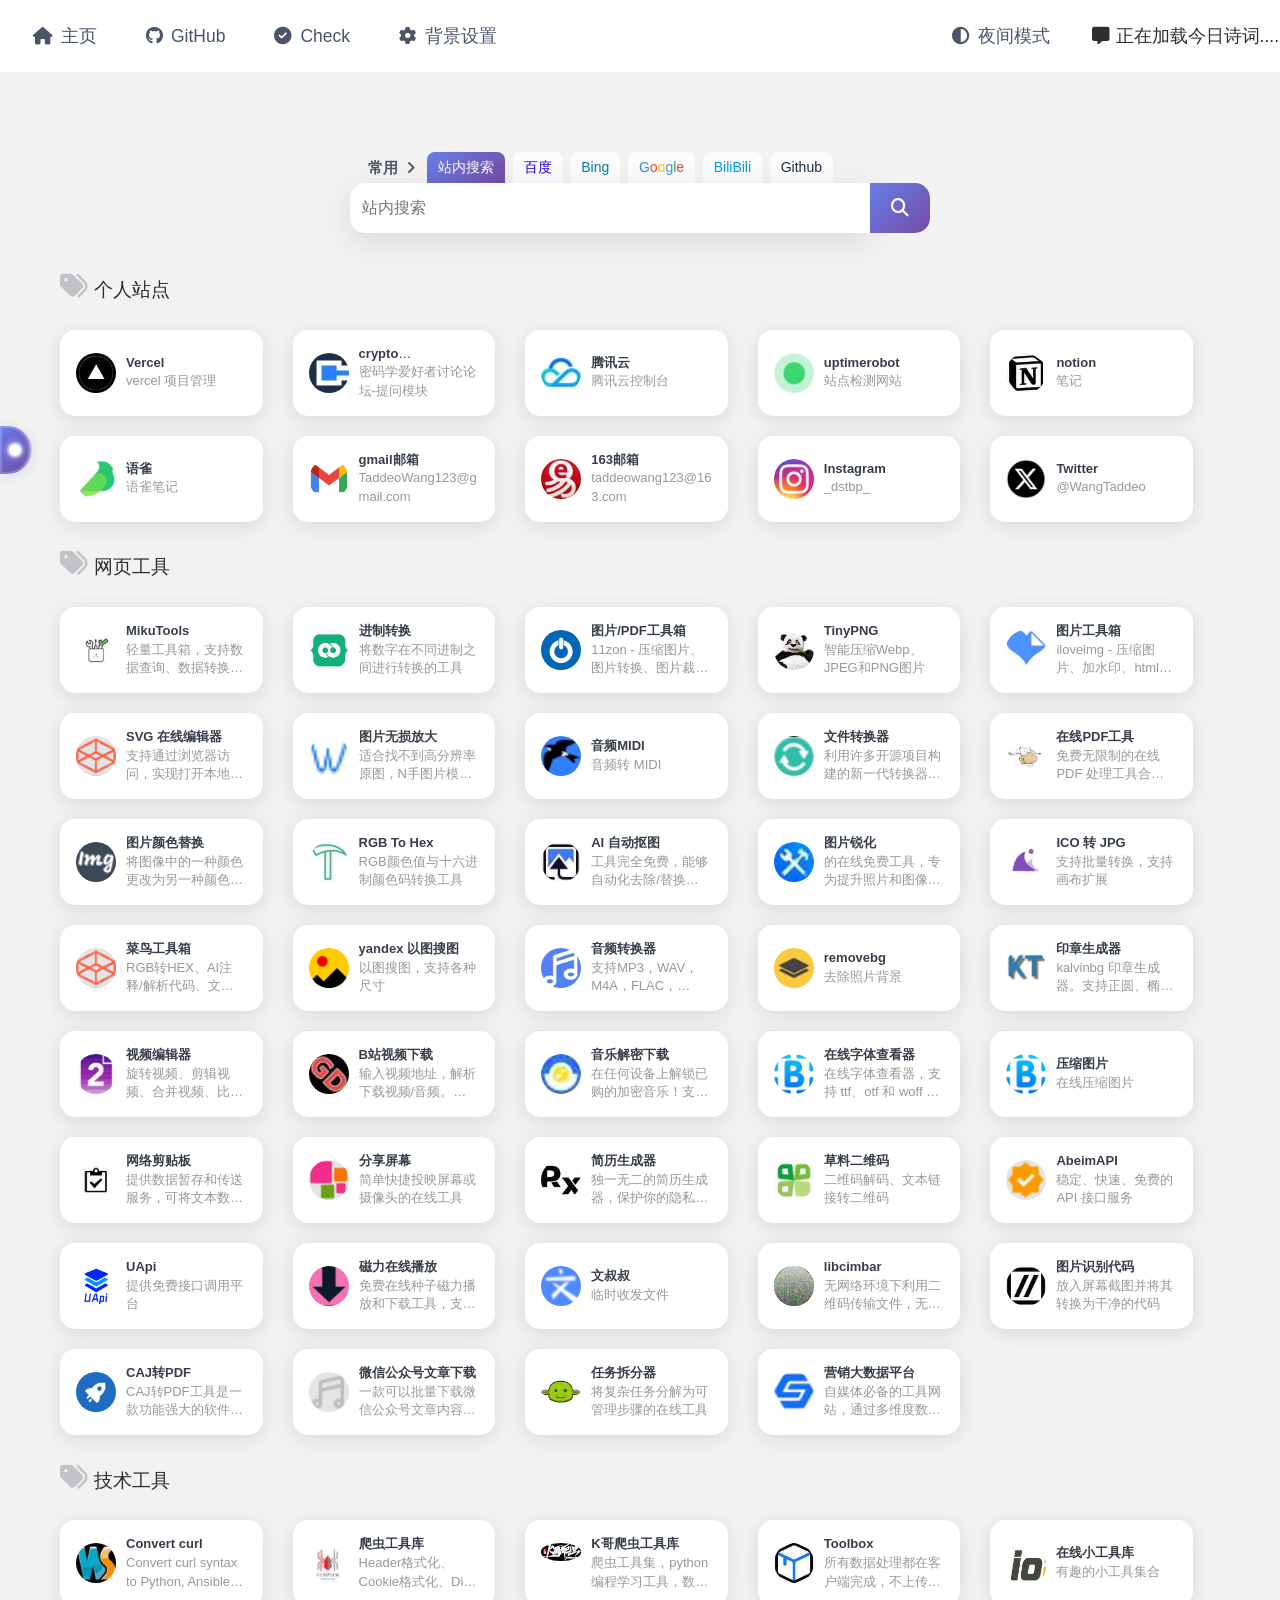
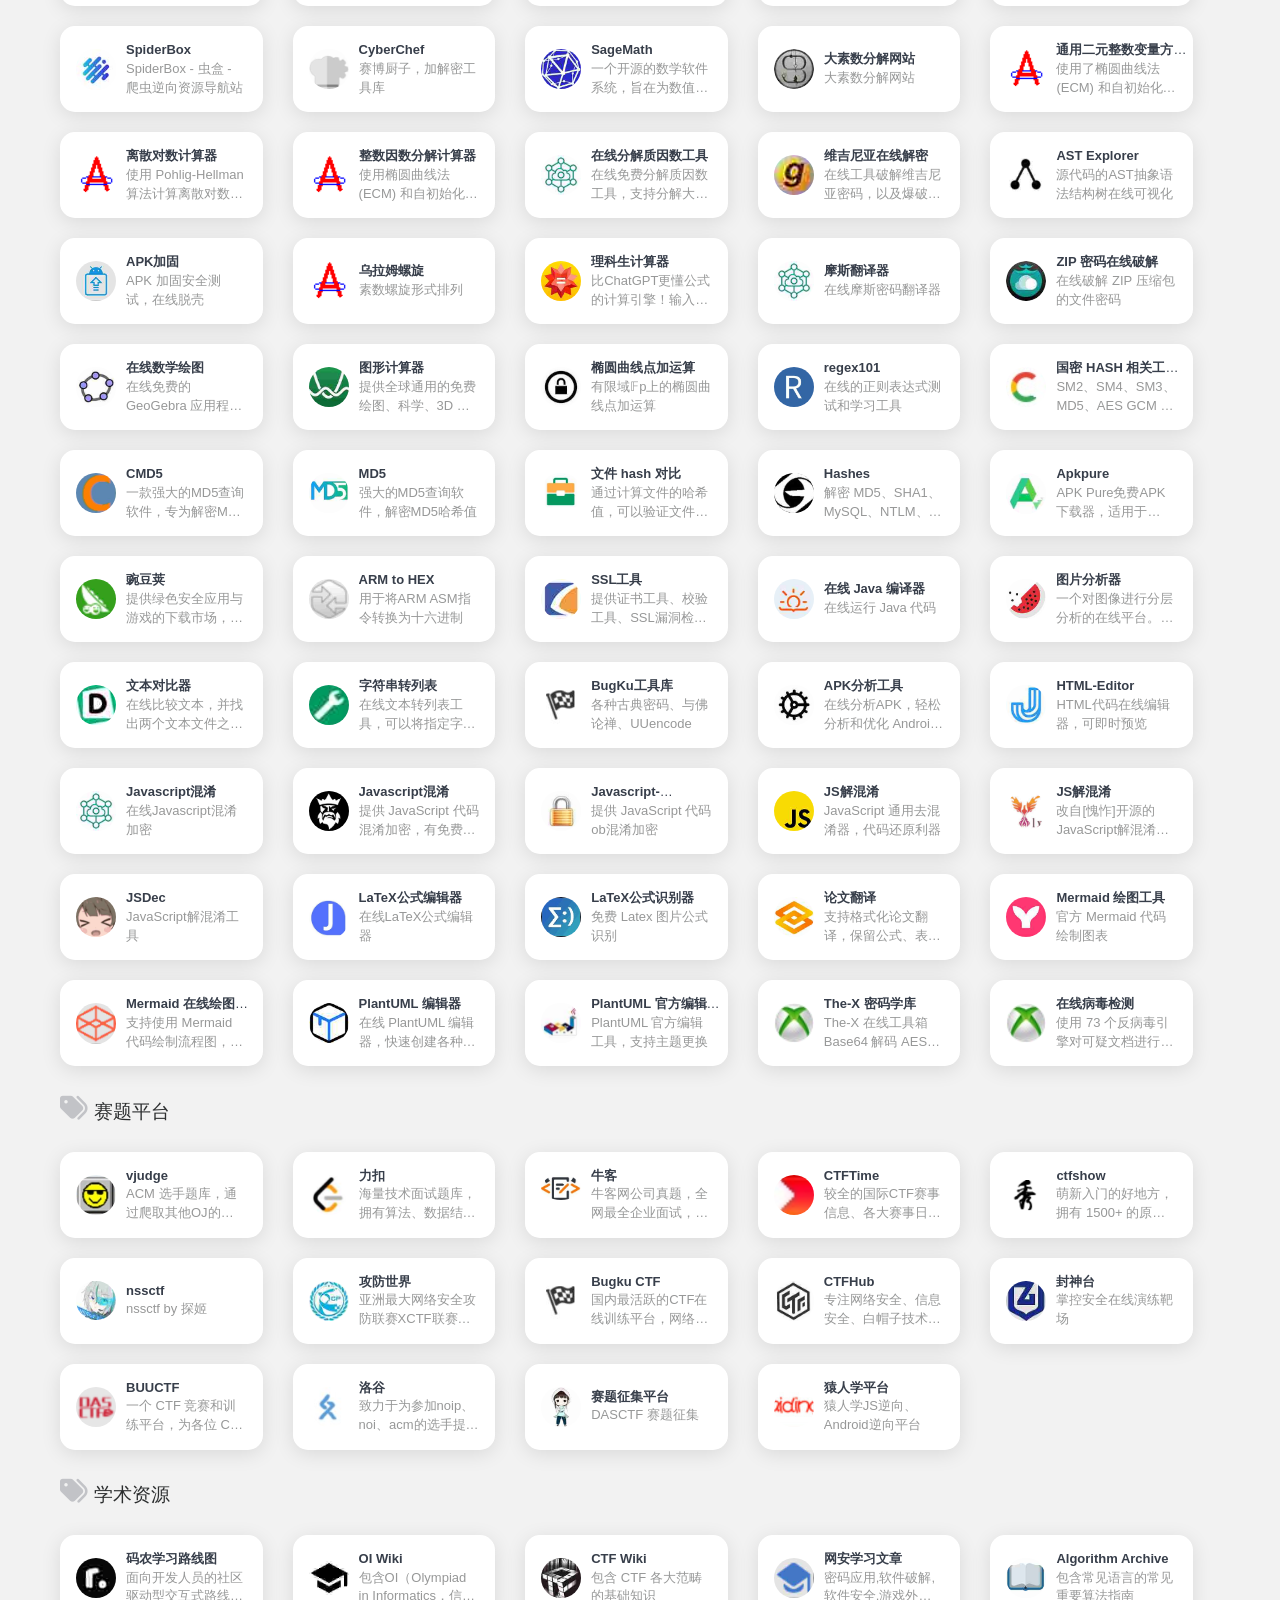
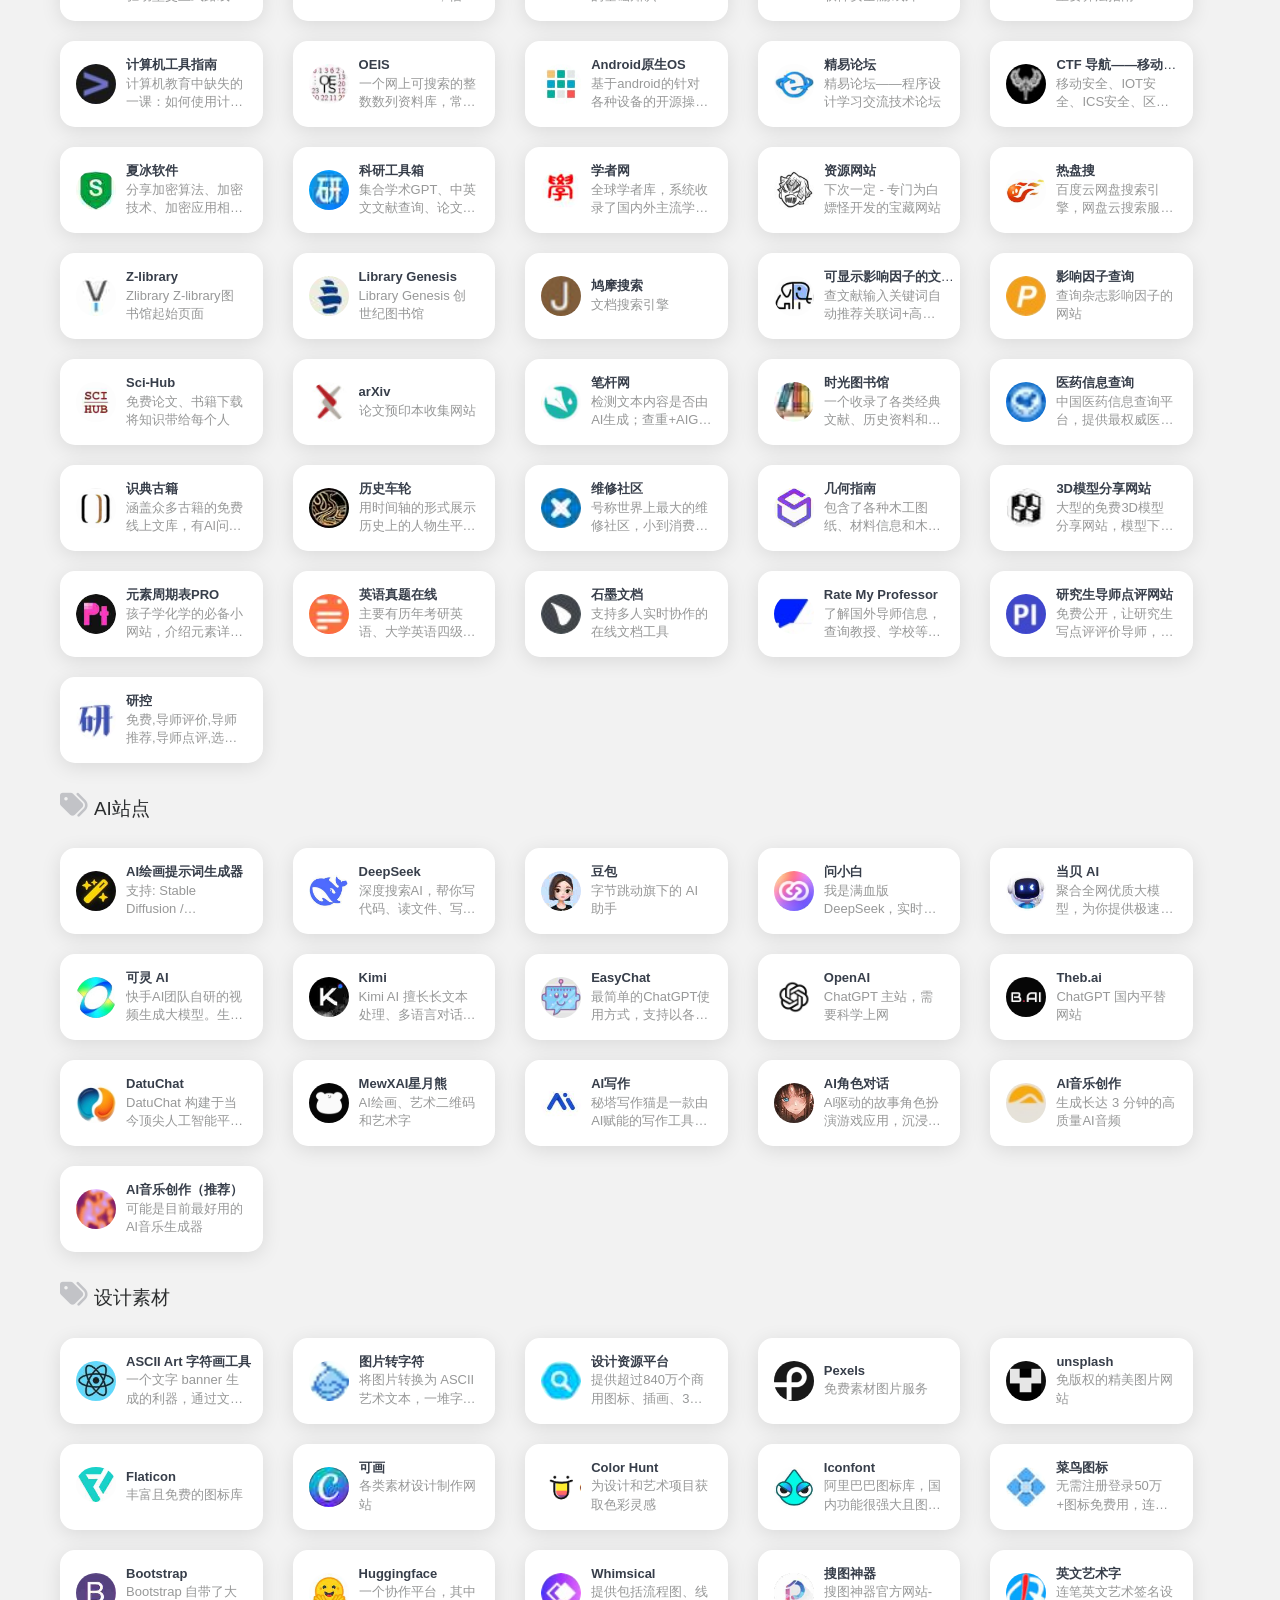
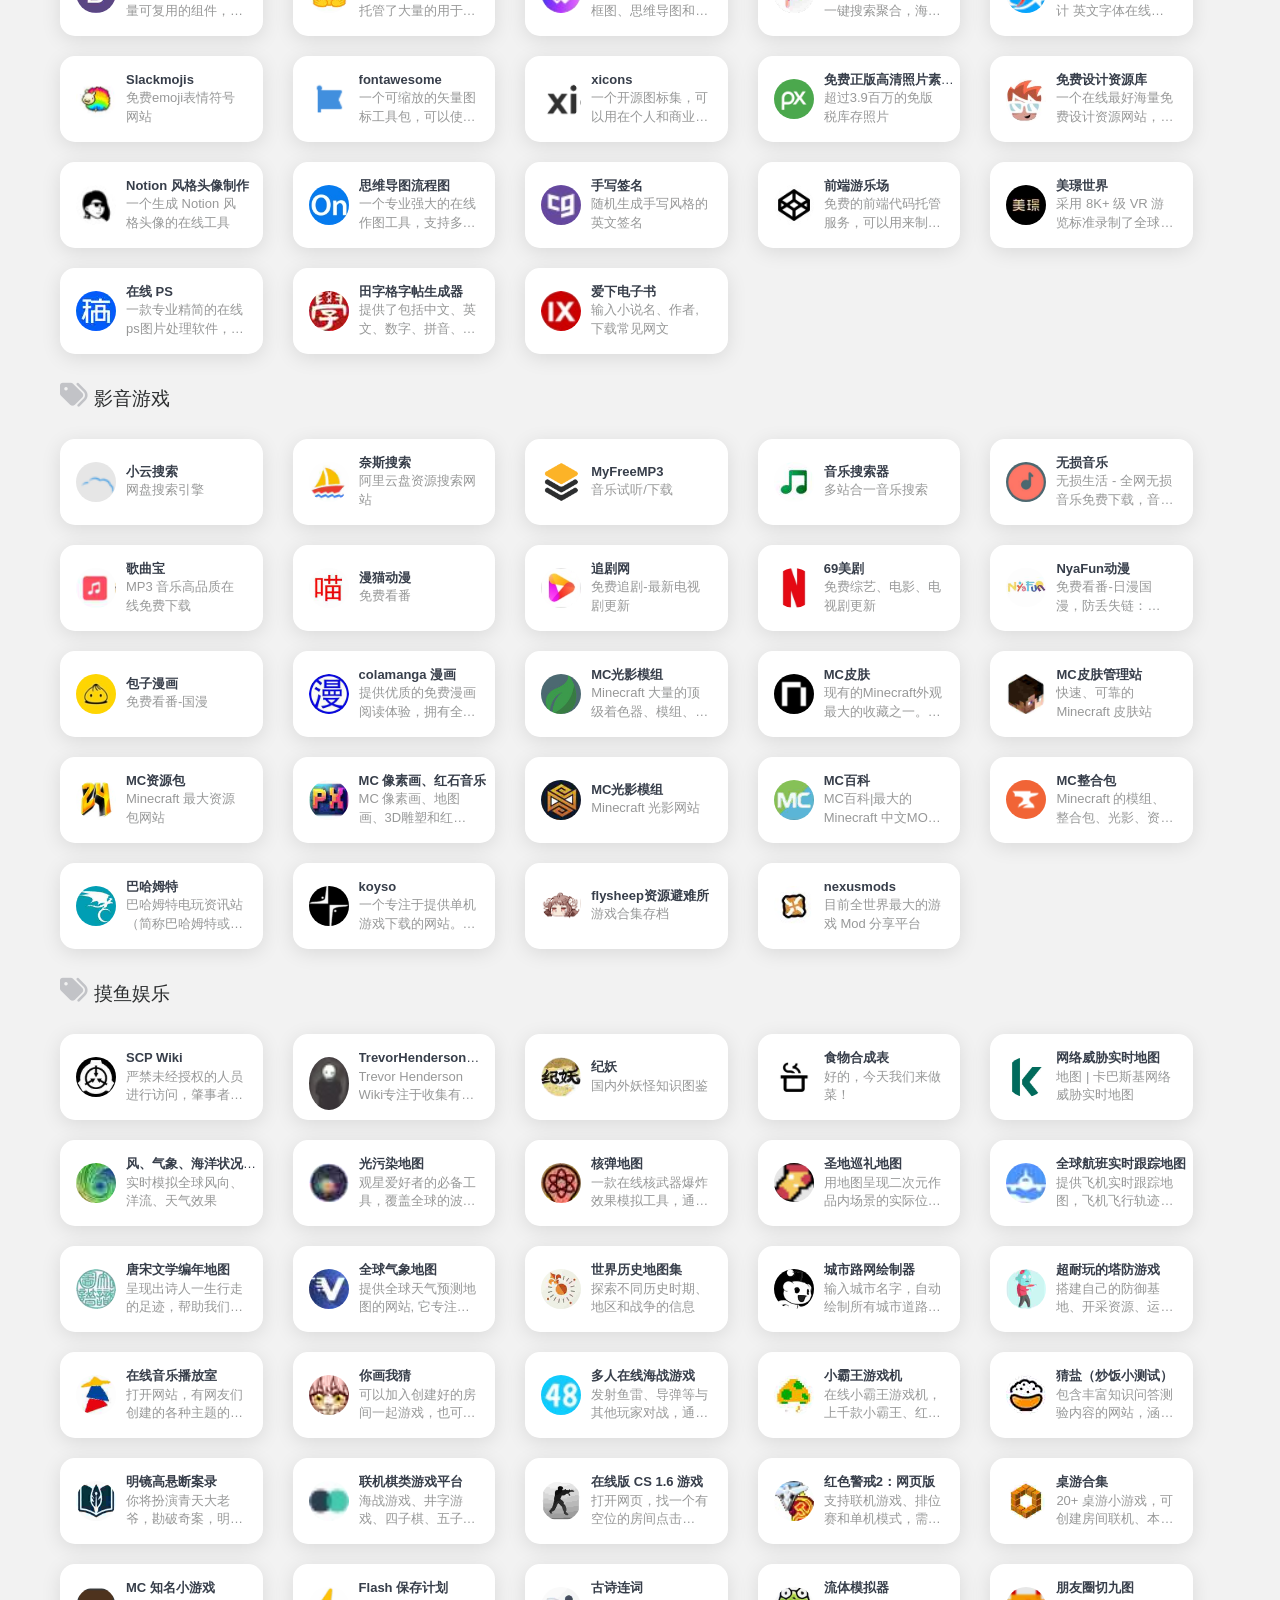
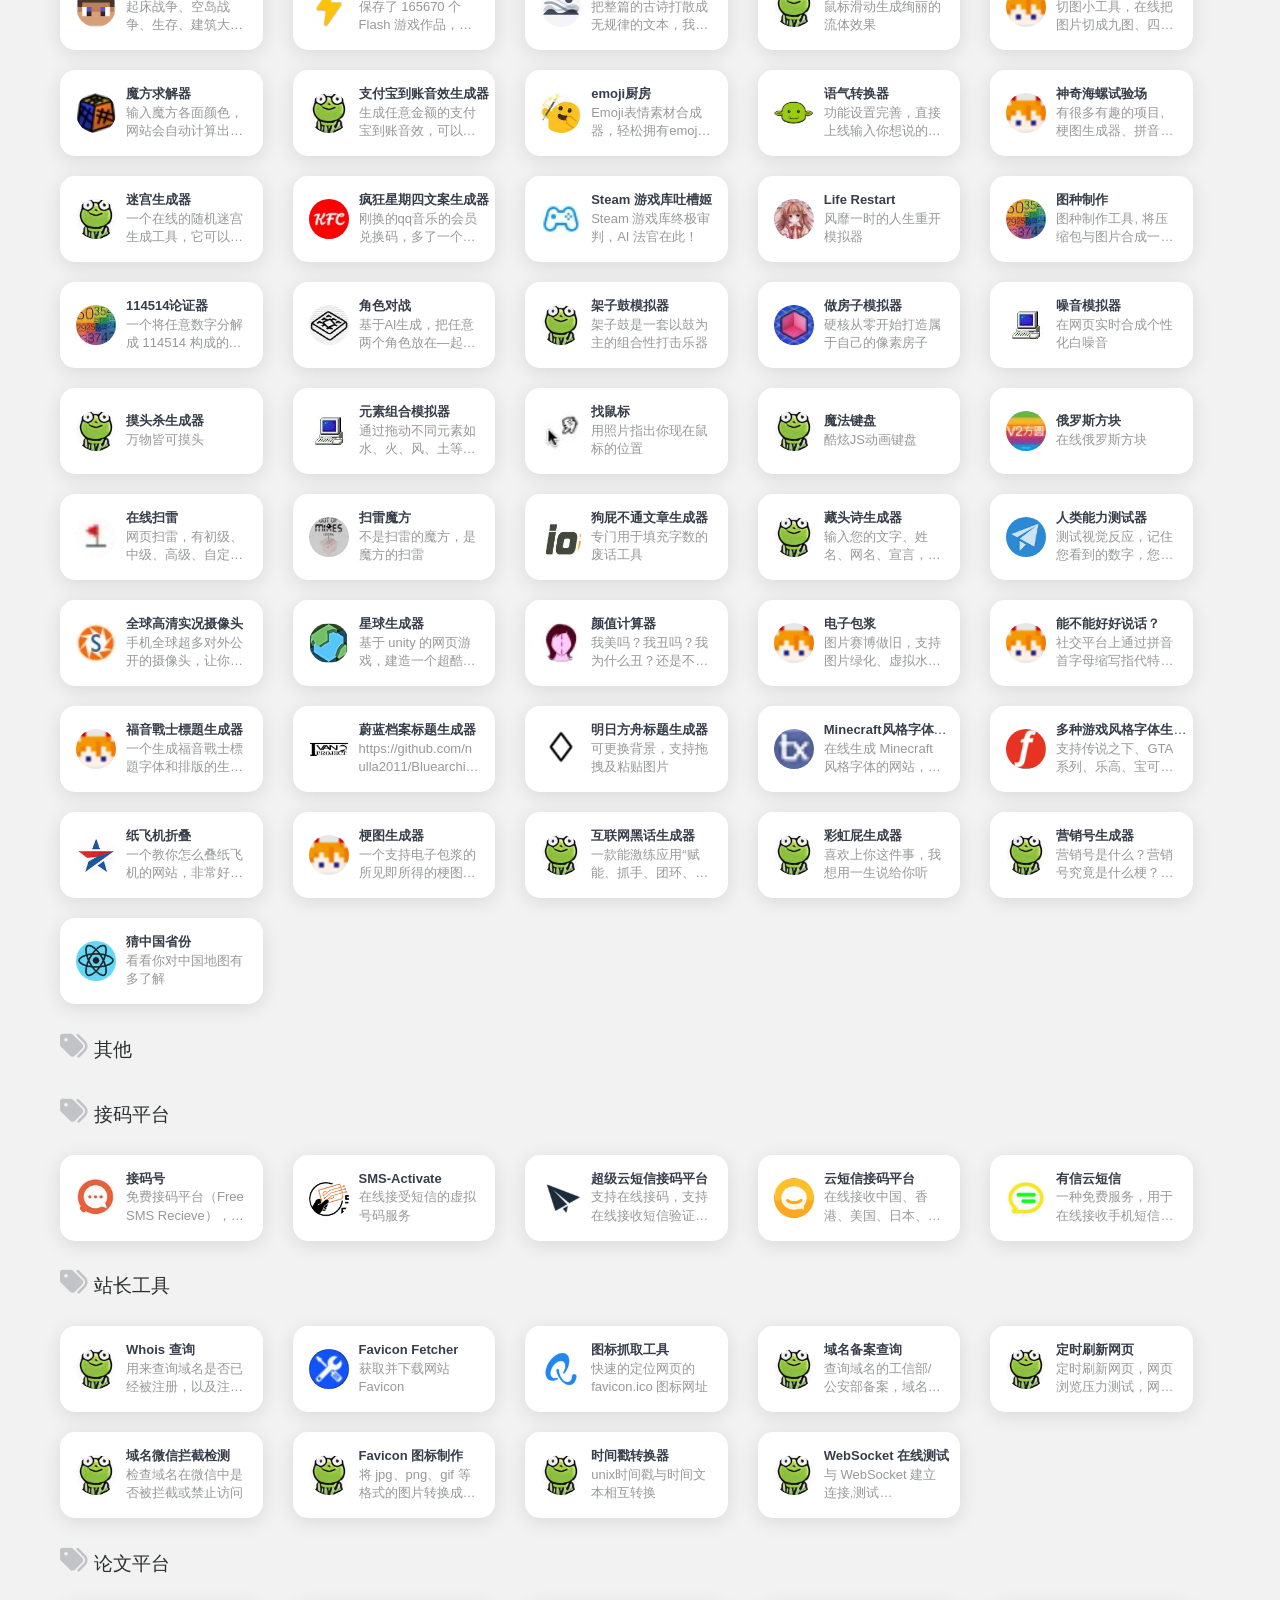
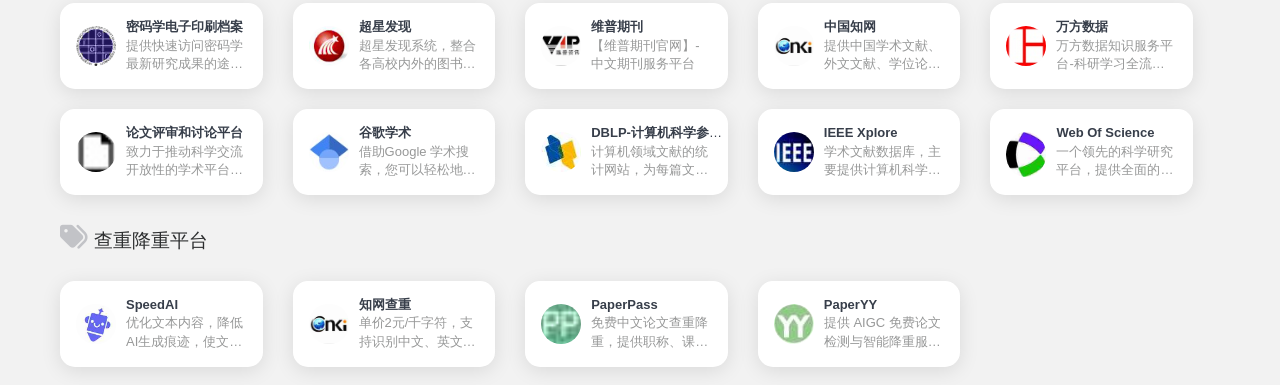
==== commit 2a7aae05: "Update" ====
--- a/index.html
+++ b/index.html
@@ -17,7 +17,6 @@
     <link rel="stylesheet" href="./css/dark.min.css" />
     <link rel="stylesheet" href="./css/animation.min.css" />
     <link rel="stylesheet" href="./css/mobile.min.css" />
-    <link rel="stylesheet" href="./css/loading.min.css" />
     <link rel="stylesheet" href="./css/bootstrap.min.css" />
     <link rel="stylesheet" href="https://s1.hdslb.com/bfs/static/jinkela/long/font/regular.css" />
     <link rel="stylesheet" href="https://lf26-cdn-tos.bytecdntp.com/cdn/expire-1-y/font-awesome/6.0.0/css/all.min.css" />
@@ -42,44 +41,6 @@
 <body class="page-body">
     <!-- 页面容器 -->
     <div class="page-container">
-        <!-- 左侧边栏 -->
-        <div class="sidebar-menu toggle-others fixed collapsed">
-            <div class="sidebar-menu-inner">
-                <!-- Logo 和移动端切换按钮 -->
-                <header class="logo-env">
-                    <div class="logo">
-                        <a rel="go-top"><i class="fa-solid fa-compass"></i></a>
-                        <div class="logo-text">
-                            <a rel="go-top">WebNav</a>
-                        </div>
-                    </div>
-                    <div class="mobile-menu-toggle visible-xs">
-                        <!-- 手机端专用图标 -->
-                        <a href="https://dstbp.net/" target="_blank" class="mobile-icon">
-                            <i class="fa-solid fa-house"></i>
-                        </a>
-                        <a href="https://github.com/DSTBP" target="_blank" class="mobile-icon">
-                            <i class="fa-brands fa-github"></i>
-                        </a>
-                        <a href="/url-checker.html" target="_blank" class="mobile-icon">
-                            <i class="fas fa-check-circle"></i>
-                        </a>
-                        <a id="mobile-settings-btn" class="mobile-icon" style="cursor: pointer;">
-                            <i class="fa-solid fa-cog"></i>
-                        </a>
-                        <a onclick="switchNightMode()" class="mobile-icon">
-                            <i class="fa-solid fa-circle-half-stroke"></i>
-                        </a>
-                        <a href="" data-toggle="mobile-menu">
-                            <i class="fa-solid fa-bars"></i>
-                        </a>
-                    </div>
-                </header>
-                <!-- 侧边栏菜单 (将由JS动态生成) -->
-                <ul id="main-menu" class="main-menu"></ul>
-            </div>
-        </div>
-
         <!-- 主内容区 -->
         <div class="main-content">
             <!-- 顶部导航栏 -->
@@ -444,18 +405,6 @@
             fetch('./data.json')
                 .then(response => response.json())
                 .then(data => {
-                    // 动态生成侧边栏菜单
-                    const mainMenu = document.getElementById('main-menu');
-                    Object.values(data['main-menu']).forEach(item => {
-                        const li = document.createElement('li');
-                        li.innerHTML = `
-                            <a href="${item.href}" class="smooth">
-                                <i class="${item.icon}"></i>
-                                <span class="title">${item.title}</span>
-                            </a>`;
-                        mainMenu.appendChild(li);
-                    });
-
                     // 动态生成链接内容区
                     const linksContainer = document.getElementById('links-container');
                     Object.entries(data.links).forEach(([category, items]) => {
@@ -600,6 +549,7 @@
         </div>
     </div>
     <div id="settings-overlay" class="settings-overlay"></div>
+    <script src="sidebar.min.js"></script>
 </body>
 
 </html>
--- a/css/style.min.css
+++ b/css/style.min.css
@@ -1 +1,140 @@
-html{height:100%}*{user-select:none}a{text-decoration:none!important;transition:.5s}a:hover{transition:.5s;text-decoration:none}p{color:#979898}label{font-weight:400!important}body{height:100%;font-family:system-ui,-apple-system,"Segoe UI",Roboto,"Helvetica Neue",Arial,"Noto Sans","Liberation Sans",sans-serif,"Apple Color Emoji","Segoe UI Emoji","Segoe UI Symbol","Noto Color Emoji"!important;background-color:#f2f2f2!important;background-image:url(https://img.imsyy.top/bg/light/leaves-pattern.png);background-attachment:fixed;transition:.3s;font-family:HarmonyOS_Regular,sans-serif!important}.col-sm-3{width:20%!important;float:left!important}.logo-env{height:80px;display:flex;align-items:center;justify-content:center}.logo-env .logo{display:flex;align-items:center;font-size:1.95rem;transition:.3s;cursor:pointer}.logo-env .logo:hover{transform:scale(1.05);transition:.3s}.logo-env .logo:active{transform:scale(1);transition:.3s}.logo-env .logo i{margin:6px 10px;font-size:2.45rem;transition:.3s}.sidebar-menu.collapsed .logo-text{display:none}.sidebar-menu.collapsed .logo-env .logo i{font-size:3.45rem;transition:.3s}.sidebar-menu{transition:.3s cubic-bezier(.65,.05,.36,1);display:table-cell;position:relative;width:230px;background:#ffffffa6;z-index:1}.sidebar-menu .main-menu{padding-left:40px;padding-right:40px;margin-top:20px;margin-bottom:20px;list-style:none}.sidebar-menu .main-menu a{padding:13px 5px;margin-bottom:4px;display:flex;justify-content:center;align-items:center;font-size:1.45rem;border-radius:25px}.sidebar-menu .main-menu a:hover{background:#d0d0d0;cursor:pointer}.sidebar-menu .main-menu a:active{transform:scale(.9)}.sidebar-menu .main-menu a>i{display:inline-block;margin-right:10px;margin-bottom:2px}.sidebar-menu .main-menu a>span{display:inline-block}.sidebar-menu .main-menu a>.label{margin-top:1px}.sidebar-menu .main-menu a>.badge{font-size:75%;line-height:1.2}.sidebar-menu .main-menu li.active>a{background:#fff;font-weight:700;transition:.3s;box-shadow:0 0 24px rgba(0,0,0,.15)}.sidebar-menu .main-menu li.has-sub>a:before{position:relative;font-family:FontAwesome;content:'\f107';float:right;color:#6d747a;margin-left:10px;-webkit-transform:rotate(-90deg);-moz-transform:rotate(-90deg);-o-transform:rotate(-90deg);-ms-transform:rotate(-90deg);transform:rotate(-90deg);-webkit-transition:all 150ms ease-in-out;-moz-transition:all 150ms ease-in-out;-o-transition:all 150ms ease-in-out;transition:all 150ms ease-in-out}.sidebar-menu .main-menu li.has-sub.expanded>a:before,.sidebar-menu .main-menu li.has-sub.opened>a:before{-webkit-transform:rotate(0);-moz-transform:rotate(0);-o-transform:rotate(0);-ms-transform:rotate(0);transform:rotate(0)}.sidebar-menu .main-menu>li.opened>ul{display:block}.sidebar-menu .main-menu>li.opened .opened>ul{display:block}.sidebar-menu .main-menu ul{display:none;margin:0;padding:0;overflow:hidden;list-style:none}.sidebar-menu .main-menu ul li{position:relative}.sidebar-menu .main-menu ul li a{padding-left:35px}.sidebar-menu .main-menu ul li ul li a{padding-left:60px}.sidebar-menu .main-menu ul li ul li ul li a{padding-left:85px}.sidebar-menu .main-menu ul li ul li ul li ul li a{padding-left:110px}.ps-scrollbar-y-rail{display:none}.sidebar-menu.fixed{height:100%}.sidebar-menu.fixed .sidebar-menu-inner{position:fixed;left:0;top:0;bottom:0;width:inherit;overflow:hidden}.page-body.right-sidebar .sidebar-menu.fixed .sidebar-menu-inner{left:auto;right:0}.user-info-navbar{background:#ffffffa6;min-height:0;border:0;padding:0;margin:-30px;margin-bottom:30px}.list-inline{display:flex;height:60px;margin:0 0 0 10px!important}.menu-item{display:flex!important;align-items:center;margin-left:10px;padding:0!important;font-size:1.55rem}.menu-item a{padding:10px}.menu-item a:hover{background:#d0d0d0;transition:.3s;border-radius:4px}.menu-item a:active{transform:scale(.9);transition:.3s}#search{max-width:700px;margin:60px auto 20px}#search form{position:relative}#search-text{padding:9pt;width:100%;height:50px;font-size:1pc;border:0;border-radius:3px;background-color:#fff}#search button{position:absolute;top:0;right:0;background:rgb(44 46 47 / 80%);border:0;width:60px;height:36px;margin:8px;line-height:36px;border-radius:3px;transition:.3s}#search button:hover{background:#313437;cursor:pointer;transition:.3s}#search button i{color:#fff;font-size:18px}.search-group{display:none;padding-left:75px}.s-current .search-type{padding-left:0;display:block}.s-current .search-type::-webkit-scrollbar{height:0}.s-current{display:block}#search-list{position:relative}.s-type{position:absolute;top:0;left:0;z-index:13;width:75px}.s-type:hover{height:auto}.s-type>span{display:block;height:31px;width:75px}.s-type-list{display:none;position:absolute;top:31px;padding:6px 0;width:70px;background:#fff;border-radius:5px;box-shadow:0 9px 20px rgba(0,0,0,.16)}.s-type-list:before{position:absolute;top:-16px;left:24px;content:'';display:block;width:0;height:0;border:10px solid transparent;border-bottom-color:#fff}.s-type-list label{display:block;font-size:15px;text-align:center;font-weight:400;margin-bottom:0;padding:6px 0;cursor:pointer;transition:.3s}.s-type-list label:hover{background:rgba(136,136,136,.1)}.s-type-list .tile-lg{color:#fff;width:3pc;height:3pc;font-size:1.25rem;line-height:3rem;border-radius:.3rem;display:block;margin:auto}.s-type:hover .s-type-list{display:block}.type-text{position:absolute;left:0;width:75px;padding-left:18px;font-size:1.45rem;line-height:31px}.type-text:after{content:"\f105";font-family:FontAwesome;margin:0 0 0 8px}.search-type{white-space:nowrap;margin:0}.search-type label{margin:0}.search-type li{display:inline-block}.search-type li label{display:inline-block;padding:0 11px;font-size:14px;line-height:31px;border-radius:3px 3px 0 0;cursor:pointer;transition:.3s}.search-type input:checked+label,.search-type input:hover+label{background-color:#fff!important}.set-check{margin-top:3px;font-size:9pt}.set-check label{margin-left:3px}.set-check input,.set-check label{opacity:0;transition:all .3s ease}.search-type li{list-style:none;display:inline-block}.search-type{overflow:auto!important}#search-text{transition:.3s}#search-text:hover{box-shadow:0 6px 12px -4px rgb(0 0 0 / 20%);transition:.3s}#search button{height:100%;margin:auto!important}#search button i{margin:16px}.box2{height:86px;cursor:pointer;border-radius:4px;padding:0 30px 0 30px;background-color:#fff;border-radius:4px;border:1px solid #e4ecf3;margin:20px 0 0 0;-webkit-transition:all .3s ease;-moz-transition:all .3s ease;-o-transition:all .3s ease;transition:all .3s ease}.box2:hover{transform:translateY(-6px);-webkit-transform:translateY(-6px);-moz-transform:translateY(-6px);box-shadow:0 26px 40px -24px rgba(0,36,100,.3);-webkit-box-shadow:0 26px 40px -24px rgba(0,36,100,.3);-moz-box-shadow:0 26px 40px -24px rgba(0,36,100,.3);-webkit-transition:all .3s ease;-moz-transition:all .3s ease;-o-transition:all .3s ease;transition:all .3s ease}.xe-comment-entry img{float:left;display:block;margin-right:10px}.xe-comment{transform:translateY(-50%);position:absolute;margin-left:50px;top:50%}.xe-comment p{margin-bottom:0;margin-right:15px}.xe-widget.xe-conversations{position:relative;background:#fff;margin-bottom:0;padding:15px}.overflowClip_1{overflow:hidden;text-overflow:ellipsis;display:-webkit-box;-webkit-line-clamp:1;-webkit-box-orient:vertical;margin-right:4px}.overflowClip_2{overflow:hidden;text-overflow:ellipsis;display:-webkit-box;-webkit-line-clamp:2;-webkit-box-orient:vertical}.img-circle{padding:7px 0}.page-container{display:table;width:100%;height:100%;vertical-align:top;border-collapse:collapse;border-spacing:0;table-layout:fixed}.page-container .main-content{display:table-cell;position:relative;z-index:1;padding:30px;padding-bottom:0;vertical-align:top;word-break:break-word;width:100%;-webkit-transition:opacity .1s ease-in-out;-moz-transition:opacity .1s ease-in-out;-o-transition:opacity .1s ease-in-out;transition:opacity .1s ease-in-out}.tooltip-inner{border-radius:4px!important;padding:6px 10px!important}.panel-body{border-radius:4px;background:#ffffffa6;padding:15px 30px!important;margin:30px 30px 30px 0;font-size:1.45rem;color:#373e4a;line-height:24px}.panel-body h4{font-weight:700;font-size:1.75rem;margin:16px 0}.panel-body h4 i{margin-right:8px}.panel-body p{color:#373e4a;line-height:24px}.panel-body i{margin-right:8px}.fk_service{max-height:232px;position:fixed;right:8px;top:66%;font-size:14px;color:#243558;z-index:10000}.fk_service ul{margin:0;padding:0;position:absolute;right:0}.fk_service li{list-style-type:none}.fk_service li>div{box-sizing:border-box;box-shadow:0 0 9px 0 rgba(0,0,0,.1)}.fk_service_box{width:40px;height:40px;background:#fff;margin-bottom:10px;border-radius:4px;box-sizing:border-box;box-shadow:0 0 9px 0 rgba(0,0,0,.1);transition:.3s}.fk_service_triangle{top:12px;right:-11px;position:absolute;border-top:7px solid transparent;border-bottom:7px solid transparent;border-left:11px solid #e1e6ec;z-index:1010;transition:.3s}.fk_service_triangle:after{content:"\20";top:-6px;right:1px;position:absolute;border-top:6px solid transparent;border-bottom:6px solid transparent;border-left:10px solid #fff;z-index:1000;transition:.3s}.fk_service_triangle:before{content:"\20";width:80px;height:45px;top:-20px;right:-52px;position:absolute;background:rgba(0,0,0,0);transition:.3s}@keyframes fade-in{0%{opacity:.4;right:82px}100%{opacity:1;right:62px}}.fk_service_upward{background:url(../images/ico/up.png) no-repeat center center #fff;background-size:60% 60%}.fk_service_upward:hover{border:0;background:url(../images/ico/up-dark.png) no-repeat center center #4f7cfc;background-size:60% 60%;cursor:pointer}.fk_service_upward:hover .fk_service_upward_cont{display:block;opacity:1;transition:linear .2s;animation-name:fade-in;animation-duration:.3s;animation-iteration-count:1;animation-delay:0s}.fk_service_upward_cont{width:90px;height:40px;line-height:40px;border-radius:3px;color:#000;background:#fff;right:62px;position:absolute;text-align:center;border:1px solid #e1e6ec;display:none;opacity:0;box-shadow:0 0 9px 0 rgb(0 0 0 / 10%)}.fk_service_jk{background:url(../images/ico/menu.png) no-repeat center center #fff;background-size:60% 60%}.fk_service_jk:hover{background:url(../images/ico/menu-dark.png) no-repeat center center #4f7cfc;background-size:60% 60%;cursor:pointer}.fk_service_jk:hover .fk_service_jk_cont{display:block;opacity:1;transition:linear .2s;animation-name:fade-in;animation-duration:.3s;animation-iteration-count:1;animation-delay:0s}.fk_service_jk_cont{width:110px;height:40px;color:#000;line-height:40px;background:#fff;border-radius:5px;right:62px;text-align:center;position:absolute;display:none;border:1px solid #e1e6ec;box-shadow:0 0 9px 0 rgb(0 0 0 / 10%)}.fk_service_dh{background:url(../images/ico/nav.png) no-repeat center center #fff;background-size:60% 60%}.fk_service_dh:hover{border:0;background:url(../images/ico/nav-dark.png) no-repeat center center #4f7cfc;background-size:60% 60%;cursor:pointer}.fk_service_dh:hover .fk_service_dh_cont{display:block;opacity:1;transition:linear .2s;animation-name:fade-in;animation-duration:.3s;animation-iteration-count:1;animation-delay:0s}.fk_service_dh_cont{width:120px;height:40px;line-height:40px;background:#fff;border-radius:5px;right:62px;text-align:center;position:absolute;display:none;border:1px solid #e1e6ec}.fk_service_home{background:url(../images/ico/home.png) no-repeat center center #fff;background-size:60% 60%}.fk_service_home:hover{border:0;background:url(../images/ico/home-dark.png) no-repeat center center #4f7cfc;background-size:60% 60%;cursor:pointer}.fk_service_home:hover .fk_service_home_cont{display:block;opacity:1;transition:linear .2s;animation-name:fade-in;animation-duration:.3s;animation-iteration-count:1;animation-delay:0s}.fk_service_home_cont{width:90px;height:40px;line-height:40px;background:#fff;border-radius:5px;right:62px;text-align:center;position:absolute;display:none;border:1px solid #e1e6ec}.fk_service_ax{background:url(../images/ico/sun.png) no-repeat center center #fff;background-size:50% 50%}.fk_service_ax:hover{border:0;background:url(../images/ico/sun.png) no-repeat center center #4f7cfc;background-size:50% 50%;cursor:pointer}.fk_service_ax:hover .fk_service_ax_cont{display:block;opacity:1;transition:linear .2s;animation-name:fade-in;animation-duration:.3s;animation-iteration-count:1;animation-delay:0s}.fk_service_ax_cont{width:112px;height:40px;line-height:40px;background:#fff;border-radius:5px;right:62px;text-align:center;position:absolute;display:none;border:1px solid #e1e6ec}::-webkit-scrollbar{width:6px;height:6px;background-color:#ffffff00}::-webkit-scrollbar-thumb{border-radius:4px;background-color:#767676}::-webkit-scrollbar-thumb:hover{background-color:#484848}#bulletin_box{margin-bottom:40px;padding:5px 10px;background:#fff;border-radius:4px}.d-flex{display:flex;align-items:center}.bulletin-ul{margin:2px;padding-left:10px}footer.main-footer{padding:20px 30px;font-size:12px;margin-left:-30px;margin-right:-30px;margin-top:10px;background-color:#ffffffa6}footer.main-footer p{margin:0}.page-container+footer.main-footer{margin-left:0;margin-right:0}.page-container+footer.main-footer .footer-inner{max-width:1080px;margin-left:auto;margin-right:auto}footer.main-footer .footer-text{float:left}footer.main-footer.fixed{position:fixed;left:0;right:0;bottom:0;margin-left:0;margin-right:0;margin-top:10px!important}.tk-submit .tk-avatar{display:none!important}.tk-row.actions{margin-left:0!important}.tk-preview-container{margin-left:0!important}.tk-comments-title{font-size:1.95rem!important}code[class*=language-],pre[class*=language-]{text-shadow:none!important}pre{border-radius:4px!important}.iziToast-texts{max-width:300px!important;min-width:200px!important}.iziToast-body .iziToast-message{line-height:18px!important}.iziToast:after{box-shadow:0 2px 12px 0 rgba(0,0,0,.1)!important;border-radius:8px!important}.iziToast-message.slideIn{margin-top:5px!important}.iziToast-message{word-break:break-all!important}@media screen and (max-width:500px){.iziToast-texts{max-width:unset!important;min-width:unset!important}}@media print{.sidebar-menu{display:none}#bulletin_box{display:none}.main-content{padding:0!important}.main-content .page-title,.main-content .user-info-navbar,.main-content footer.main-footer{display:none}.main-content>.panel{margin-bottom:0}.main-content>.panel+.panel{margin-top:30px}}+/* 保留主内容和header相关样式，彻底移除.sidebar-menu、.main-menu、.logo-env相关样式 */
+html{height:100%}*{user-select:none}a{text-decoration:none!important;transition:.5s}a:hover{transition:.5s;text-decoration:none}p{color:#979898}label{font-weight:400!important}body{height:100%;font-family:system-ui,-apple-system,"Segoe UI",Roboto,"Helvetica Neue",Arial,"Noto Sans","Liberation Sans",sans-serif,"Apple Color Emoji","Segoe UI Emoji","Segoe UI Symbol","Noto Color Emoji"!important;background-color:#f2f2f2!important;background-image:url(https://img.imsyy.top/bg/light/leaves-pattern.png);background-attachment:fixed;transition:.3s;font-family:HarmonyOS_Regular,sans-serif!important}.col-sm-3{width:20%!important;float:left!important}.logo-env{width:100%;height:100px;min-height:60px;max-height:120px;display:flex;align-items:center;justify-content:center;background:linear-gradient(135deg,#667eea 0%,#764ba2 100%);margin:0 auto;border-radius:15px;box-shadow:0 8px 32px rgba(102,126,234,0.3);transition:all 0.3s ease;padding:0;}
+.logo-env:hover{transform:translateY(-2px);box-shadow:0 12px 40px rgba(102, 126, 234, 0.4)}
+.logo-env .logo{width:70%;height:70%;display:flex;align-items:center;justify-content:center;}
+.logo-env .logo:hover{transform:scale(1.05);transition:.3s}
+.logo-env .logo:active{transform:scale(1);transition:.3s}
+.logo-env .logo i{font-size:clamp(2rem,5vw,3.5rem);color:#fff !important;width:100%;height:100%;display:flex;align-items:center;justify-content:center;}
+.logo-env .logo-text{display:none;}
+.logo-env .logo-text a{color:#fff;font-weight:600;text-shadow:0 2px 4px rgba(0,0,0,0.1)}
+.sidebar-menu.collapsed .logo-text{display:none}
+.sidebar-menu.collapsed .logo-env .logo i{font-size:3.45rem;transition:.3s}
+.sidebar-menu{transition:.3s cubic-bezier(.65,.05,.36,1);display:table-cell;position:relative;width:110px !important;background:linear-gradient(180deg, rgba(255,255,255,0.95) 0%, rgba(255,255,255,0.9) 100%);backdrop-filter:blur(10px);z-index:1;border-right:1px solid rgba(255,255,255,0.2);box-shadow:4px 0 20px rgba(0,0,0,0.1)}
+.sidebar-menu * {font-size: 1.75rem !important;}
+.sidebar-menu .main-menu{padding-left:25px;padding-right:25px;margin-top:20px;margin-bottom:20px;list-style:none}
+.sidebar-menu .main-menu a{padding:15px 20px;margin-bottom:8px;display:flex;justify-content:flex-start;align-items:center;font-size:1.75rem;border-radius:12px;background:rgba(255,255,255,0.7);border:1px solid rgba(255,255,255,0.3);transition:all 0.3s ease;color:#4a5568;font-weight:500}
+.sidebar-menu .main-menu a:hover{background:linear-gradient(135deg, #667eea 0%, #764ba2 100%);color:#fff;transform:translateX(5px);box-shadow:0 8px 25px rgba(102, 126, 234, 0.3);cursor:pointer}
+.sidebar-menu .main-menu a:active{transform:scale(.95)}
+.sidebar-menu .main-menu a > i {font-size: 2.2rem !important;}
+.sidebar-menu .main-menu a:hover>i{transform:scale(1.1)}
+.sidebar-menu .main-menu a>span{display:inline-block;font-weight:500}
+.sidebar-menu .main-menu a>.label{margin-top:1px}
+.sidebar-menu .main-menu a>.badge{font-size:75%;line-height:1.2}
+.sidebar-menu .main-menu li.active>a{background:linear-gradient(135deg, #667eea 0%, #764ba2 100%);color:#fff;font-weight:700;transition:.3s;box-shadow:0 8px 25px rgba(102, 126, 234, 0.4);transform:translateX(5px)}
+.sidebar-menu .main-menu li.has-sub>a:before{position:relative;font-family:FontAwesome;content:'\f107';float:right;color:inherit;margin-left:10px;-webkit-transform:rotate(-90deg);-moz-transform:rotate(-90deg);-o-transform:rotate(-90deg);-ms-transform:rotate(-90deg);transform:rotate(-90deg);-webkit-transition:all 150ms ease-in-out;-moz-transition:all 150ms ease-in-out;-o-transition:all 150ms ease-in-out;transition:all 150ms ease-in-out}
+.sidebar-menu .main-menu li.has-sub.expanded>a:before,.sidebar-menu .main-menu li.has-sub.opened>a:before{-webkit-transform:rotate(0);-moz-transform:rotate(0);-o-transform:rotate(0);-ms-transform:rotate(0);transform:rotate(0)}
+.sidebar-menu .main-menu>li.opened>ul{display:block}
+.sidebar-menu .main-menu>li.opened .opened>ul{display:block}
+.sidebar-menu .main-menu ul{display:none;margin:0;padding:0;overflow:hidden;list-style:none}
+.sidebar-menu .main-menu ul li{position:relative}
+.sidebar-menu .main-menu ul li a{padding-left:35px;background:rgba(255,255,255,0.5);margin-left:10px;border-radius:8px}
+.sidebar-menu .main-menu ul li ul li a{padding-left:60px}
+.sidebar-menu .main-menu ul li ul li ul li a{padding-left:85px}
+.sidebar-menu .main-menu ul li ul li ul li ul li a{padding-left:110px}
+.ps-scrollbar-y-rail{display:none}
+.sidebar-menu.fixed{height:100%}
+.sidebar-menu.fixed .sidebar-menu-inner{position:fixed;left:0;top:0;bottom:0;width:inherit;overflow:hidden}
+.page-body.right-sidebar .sidebar-menu.fixed .sidebar-menu-inner{left:auto;right:0}
+.user-info-navbar{background:linear-gradient(135deg, rgba(255,255,255,0.95) 0%, rgba(255,255,255,0.9) 100%);backdrop-filter:blur(10px);min-height:0;border:0;padding:0;margin:0!important;margin-bottom:30px!important;border-radius:0!important;box-shadow:none!important;border-bottom:1px solid rgba(255,255,255,0.2)}
+.list-inline{display:flex;height:70px;margin:0!important;align-items:center}
+.menu-item{display:flex!important;align-items:center;margin-left:15px;padding:0!important;font-size:1.75rem}
+.menu-item a{padding:12px 16px;border-radius:10px;background:rgba(255,255,255,0.7);border:1px solid rgba(255,255,255,0.3);transition:all 0.3s ease;color:#4a5568;font-weight:500;display:flex;align-items:center;gap:8px}
+.menu-item a:hover{background:linear-gradient(135deg, #667eea 0%, #764ba2 100%);color:#fff;transform:translateY(-2px);box-shadow:0 8px 25px rgba(102, 126, 234, 0.3);transition:.3s}
+.menu-item a:active{transform:scale(.95);transition:.3s}
+.menu-item a i{transition:all 0.3s ease}
+.menu-item a:hover i{transform:scale(1.1)}
+#search{max-width:700px;margin:60px auto 20px}
+#search form{display:flex;align-items:center;gap:0;position:relative;margin:0;}
+#search-text{flex:1;border-radius:15px 0 0 15px !important;margin:0;height:50px;padding:9pt;width:100%;font-size:1pc;border:0;border-radius:15px;background:rgba(255,255,255,0.9);backdrop-filter:blur(10px);box-shadow:0 8px 32px rgba(0,0,0,0.1);transition:all 0.3s ease}
+#search-text:focus{outline:none;box-shadow:0 12px 40px rgba(102, 126, 234, 0.2);transform:translateY(-2px)}
+#search button{border-radius:0 15px 15px 0;margin:0;height:50px;width:60px;min-width:60px;position:static;display:flex;align-items:center;justify-content:center;background:linear-gradient(135deg, #667eea 0%, #764ba2 100%);border:0}
+#search button:hover{background:linear-gradient(135deg, #5a67d8 0%, #6b46c1 100%);cursor:pointer;transition:.3s;transform:scale(1.05)}
+#search button i{color:#fff;font-size:18px}
+.search-group{display:none;padding-left:75px}
+.s-current .search-type{padding-left:0;display:block}
+.s-current .search-type::-webkit-scrollbar{height:0}
+.s-current{display:block}
+#search-list{position:relative}
+.s-type{position:absolute;top:0;left:0;z-index:13;width:75px}
+.s-type:hover{height:auto}
+.s-type>span{display:block;height:31px;width:75px}
+.s-type-list{display:none;position:absolute;top:31px;padding:6px 0;width:70px;background:rgba(255,255,255,0.95);backdrop-filter:blur(10px);border-radius:10px;box-shadow:0 8px 32px rgba(0,0,0,0.15);border:1px solid rgba(255,255,255,0.2)}
+.s-type-list:before{position:absolute;top:-16px;left:24px;content:'';display:block;width:0;height:0;border:10px solid transparent;border-bottom-color:rgba(255,255,255,0.95)}
+.s-type-list label{display:block;font-size:15px;text-align:center;font-weight:400;margin-bottom:0;padding:6px 0;cursor:pointer;transition:.3s;border-radius:5px;margin:2px 5px}
+.s-type-list label:hover{background:linear-gradient(135deg, #667eea 0%, #764ba2 100%);color:#fff}
+.s-type-list .tile-lg{color:#fff;width:3pc;height:3pc;font-size:1.25rem;line-height:3rem;border-radius:.3rem;display:block;margin:auto}
+.s-type:hover .s-type-list{display:block}
+.type-text{position:absolute;left:0;width:75px;padding-left:18px;font-size:1.45rem;line-height:31px;font-weight:600;color:#4a5568}
+.type-text:after{content:"\f105";font-family:FontAwesome;margin:0 0 0 8px}
+.search-type{white-space:nowrap;margin:0}
+.search-type label{margin:0}
+.search-type li{display:inline-block}
+.search-type li label{display:inline-block;padding:0 11px;font-size:14px;line-height:31px;border-radius:8px 8px 0 0;cursor:pointer;transition:.3s;background:rgba(255,255,255,0.7);margin:0 2px}
+.search-type input:checked+label,.search-type input:hover+label{background:linear-gradient(135deg, #667eea 0%, #764ba2 100%)!important;color:#fff}
+.set-check{margin-top:3px;font-size:9pt}
+.set-check label{margin-left:3px}
+.set-check input,.set-check label{opacity:0;transition:all .3s ease}
+.search-type li{list-style:none;display:inline-block}
+.search-type{overflow:auto!important}
+#search-text{transition:.3s}
+#search-text:hover{box-shadow:0 8px 32px rgba(102, 126, 234, 0.15);transition:.3s}
+#search button{height:100%;margin:auto!important}
+#search button i{margin:16px}
+.box2{height:86px;cursor:pointer;border-radius:15px;padding:0 30px 0 30px;background:rgba(255,255,255,0.9);backdrop-filter:blur(10px);border:1px solid rgba(255,255,255,0.3);margin:20px 0 0 0;-webkit-transition:all .3s ease;-moz-transition:all .3s ease;-o-transition:all .3s ease;transition:all .3s ease;box-shadow:0 4px 20px rgba(0,0,0,0.1)}
+.box2:hover{transform:translateY(-8px);-webkit-transform:translateY(-8px);-moz-transform:translateY(-8px);box-shadow:0 20px 40px rgba(102, 126, 234, 0.2);-webkit-box-shadow:0 20px 40px rgba(102, 126, 234, 0.2);-moz-box-shadow:0 20px 40px rgba(102, 126, 234, 0.2);-webkit-transition:all .3s ease;-moz-transition:all .3s ease;-o-transition:all .3s ease;transition:all .3s ease}
+.xe-comment-entry img{float:left;display:block;margin-right:10px}.xe-comment{transform:translateY(-50%);position:absolute;margin-left:50px;top:50%}.xe-comment p{margin-bottom:0;margin-right:15px}.xe-widget.xe-conversations{position:relative;background:#fff;margin-bottom:0;padding:15px}.overflowClip_1{overflow:hidden;text-overflow:ellipsis;display:-webkit-box;-webkit-line-clamp:1;-webkit-box-orient:vertical;margin-right:4px}.overflowClip_2{overflow:hidden;text-overflow:ellipsis;display:-webkit-box;-webkit-line-clamp:2;-webkit-box-orient:vertical}.img-circle{padding:7px 0}.page-container{display:table;width:100%;height:100%;vertical-align:top;border-collapse:collapse;border-spacing:0;table-layout:fixed}.page-container .main-content{display:table-cell;position:relative;z-index:1;padding:0!important;padding-bottom:0;vertical-align:top;word-break:break-word;width:100%;-webkit-transition:opacity .1s ease-in-out;-moz-transition:opacity .1s ease-in-out;-o-transition:opacity .1s ease-in-out;transition:opacity .1s ease-in-out}
+.tooltip-inner{border-radius:4px!important;padding:6px 10px!important}.panel-body{border-radius:4px;background:#ffffffa6;padding:15px 30px!important;margin:30px 30px 30px 0;font-size:1.45rem;color:#373e4a;line-height:24px}.panel-body h4{font-weight:700;font-size:1.75rem;margin:16px 0}.panel-body h4 i{margin-right:8px}.panel-body p{color:#373e4a;line-height:24px}.panel-body i{margin-right:8px}.fk_service{max-height:232px;position:fixed;right:8px;top:66%;font-size:14px;color:#243558;z-index:10000}.fk_service ul{margin:0;padding:0;position:absolute;right:0}.fk_service li{list-style-type:none}.fk_service li>div{box-sizing:border-box;box-shadow:0 0 9px 0 rgba(0,0,0,.1)}.fk_service_box{width:40px;height:40px;background:#fff;margin-bottom:10px;border-radius:4px;box-sizing:border-box;box-shadow:0 0 9px 0 rgba(0,0,0,.1);transition:.3s}.fk_service_triangle{top:12px;right:-11px;position:absolute;border-top:7px solid transparent;border-bottom:7px solid transparent;border-left:11px solid #e1e6ec;z-index:1010;transition:.3s}.fk_service_triangle:after{content:"\20";top:-6px;right:1px;position:absolute;border-top:6px solid transparent;border-bottom:6px solid transparent;border-left:10px solid #fff;z-index:1000;transition:.3s}.fk_service_triangle:before{content:"\20";width:80px;height:45px;top:-20px;right:-52px;position:absolute;background:rgba(0,0,0,0);transition:.3s}@keyframes fade-in{0%{opacity:.4;right:82px}100%{opacity:1;right:62px}}.fk_service_upward{background:url(../images/ico/up.png) no-repeat center center #fff;background-size:60% 60%}.fk_service_upward:hover{border:0;background:url(../images/ico/up-dark.png) no-repeat center center #4f7cfc;background-size:60% 60%;cursor:pointer}.fk_service_upward:hover .fk_service_upward_cont{display:block;opacity:1;transition:linear .2s;animation-name:fade-in;animation-duration:.3s;animation-iteration-count:1;animation-delay:0s}.fk_service_upward_cont{width:90px;height:40px;line-height:40px;border-radius:3px;color:#000;background:#fff;right:62px;position:absolute;text-align:center;border:1px solid #e1e6ec;display:none;opacity:0;box-shadow:0 0 9px 0 rgb(0 0 0 / 10%)}.fk_service_jk{background:url(../images/ico/menu.png) no-repeat center center #fff;background-size:60% 60%}.fk_service_jk:hover{background:url(../images/ico/menu-dark.png) no-repeat center center #4f7cfc;background-size:60% 60%;cursor:pointer}.fk_service_jk:hover .fk_service_jk_cont{display:block;opacity:1;transition:linear .2s;animation-name:fade-in;animation-duration:.3s;animation-iteration-count:1;animation-delay:0s}.fk_service_jk_cont{width:110px;height:40px;color:#000;line-height:40px;background:#fff;border-radius:5px;right:62px;text-align:center;position:absolute;display:none;border:1px solid #e1e6ec;box-shadow:0 0 9px 0 rgb(0 0 0 / 10%)}.fk_service_dh{background:url(../images/ico/nav.png) no-repeat center center #fff;background-size:60% 60%}.fk_service_dh:hover{border:0;background:url(../images/ico/nav-dark.png) no-repeat center center #4f7cfc;background-size:60% 60%;cursor:pointer}.fk_service_dh:hover .fk_service_dh_cont{display:block;opacity:1;transition:linear .2s;animation-name:fade-in;animation-duration:.3s;animation-iteration-count:1;animation-delay:0s}.fk_service_dh_cont{width:120px;height:40px;line-height:40px;background:#fff;border-radius:5px;right:62px;text-align:center;position:absolute;display:none;border:1px solid #e1e6ec}.fk_service_home{background:url(../images/ico/home.png) no-repeat center center #fff;background-size:60% 60%}.fk_service_home:hover{border:0;background:url(../images/ico/home-dark.png) no-repeat center center #4f7cfc;background-size:60% 60%;cursor:pointer}.fk_service_home:hover .fk_service_home_cont{display:block;opacity:1;transition:linear .2s;animation-name:fade-in;animation-duration:.3s;animation-iteration-count:1;animation-delay:0s}.fk_service_home_cont{width:90px;height:40px;line-height:40px;background:#fff;border-radius:5px;right:62px;text-align:center;position:absolute;display:none;border:1px solid #e1e6ec}.fk_service_ax{background:url(../images/ico/sun.png) no-repeat center center #fff;background-size:50% 50%}.fk_service_ax:hover{border:0;background:url(../images/ico/sun.png) no-repeat center center #4f7cfc;background-size:50% 50%;cursor:pointer}.fk_service_ax:hover .fk_service_ax_cont{display:block;opacity:1;transition:linear .2s;animation-name:fade-in;animation-duration:.3s;animation-iteration-count:1;animation-delay:0s}.fk_service_ax_cont{width:112px;height:40px;line-height:40px;background:#fff;border-radius:5px;right:62px;text-align:center;position:absolute;display:none;border:1px solid #e1e6ec}::-webkit-scrollbar{width:6px;height:6px;background-color:#ffffff00}::-webkit-scrollbar-thumb{border-radius:4px;background-color:#767676}::-webkit-scrollbar-thumb:hover{background-color:#484848}#bulletin_box{margin-bottom:40px;padding:5px 10px;background:#fff;border-radius:4px}.d-flex{display:flex;align-items:center}.bulletin-ul{margin:2px;padding-left:10px}footer.main-footer{padding:20px 30px;font-size:12px;margin-left:-30px;margin-right:-30px;margin-top:10px;background-color:#ffffffa6}footer.main-footer p{margin:0}.page-container+footer.main-footer{margin-left:0;margin-right:0}.page-container+footer.main-footer .footer-inner{max-width:1080px;margin-left:auto;margin-right:auto}footer.main-footer .footer-text{float:left}footer.main-footer.fixed{position:fixed;left:0;right:0;bottom:0;margin-left:0;margin-right:0;margin-top:10px!important}.tk-submit .tk-avatar{display:none!important}.tk-row.actions{margin-left:0!important}.tk-preview-container{margin-left:0!important}.tk-comments-title{font-size:1.95rem!important}code[class*=language-],pre[class*=language-]{text-shadow:none!important}pre{border-radius:4px!important}.iziToast-texts{max-width:300px!important;min-width:200px!important}.iziToast-body .iziToast-message{line-height:18px!important}.iziToast:after{box-shadow:0 2px 12px 0 rgba(0,0,0,.1)!important;border-radius:8px!important}.iziToast-message.slideIn{margin-top:5px!important}.iziToast-message{word-break:break-all!important}@media screen and (max-width:500px){.iziToast-texts{max-width:unset!important;min-width:unset!important}}@media print{.sidebar-menu{display:none}#bulletin_box{display:none}.main-content{padding:0!important}.main-content .page-title,.main-content .user-info-navbar,.main-content footer.main-footer{display:none}.main-content>.panel{margin-bottom:0}.main-content>.panel+.panel{margin-top:30px}}
+#type-site-search:checked+label span {
+    color: #fff !important;
+}
+
+.search-type input:checked+label span {
+    color: #fff !important;
+}
+
+#back-to-top, #topup {
+    background: linear-gradient(135deg, #667eea 0%, #764ba2 100%) !important;
+    color: #fff !important;
+    border: none;
+    border-radius: 50%;
+    box-shadow: 0 4px 16px rgba(102, 126, 234, 0.18);
+    transition: background 0.3s, box-shadow 0.3s;
+    width: 48px;
+    height: 48px;
+    font-size: 24px;
+}
+#back-to-top:hover, #topup:hover {
+    background: linear-gradient(135deg, #5a67d8 0%, #764ba2 100%) !important;
+    box-shadow: 0 8px 24px rgba(102, 126, 234, 0.28);
+}
+
+.text-gray, .text-gray i {
+    font-size: 1.45em !important;
+}
+
+/* 主内容区下方内容左右留白 */
+.main-content > #search,
+.main-content > #links-container {
+  padding-left:60px;
+  padding-right:60px;
+}
+@media (max-width:900px){
+  .main-content > #search,
+  .main-content > #links-container {
+    padding-left:20px;
+    padding-right:20px;
+  }
+}
+
+#search-text {
+  height: 50px !important;
+}
+#search button {
+  height: 50px !important;
+  width: 60px !important;
+  min-width: 60px !important;
+}
+.tk-submit {
+  width: 60px !important;
+  height: 50px !important;
+}
--- a/css/dark.min.css
+++ b/css/dark.min.css
@@ -1,11 +1,11 @@
 /* 
  * WebNav - Dark Mode Theme
  * ------------------------
- * A modern, clean, and slightly lighter dark theme.
+ * A modern, clean, and slightly lighter dark theme with glassmorphism effects.
  */
 
 body.dark-theme {
-    background-color: #282c34; /* Lighter background */
+    background-color: #23262b !important;
     color: #e0e0e0;
 }
 
@@ -15,8 +15,19 @@
 .dark-theme .navbar.user-info-navbar,
 .dark-theme .logo-env,
 .dark-theme .sidebar-menu-inner {
-    background-color: #32363d; /* Lighter component background */
-    border-color: #484d55;
+    background: linear-gradient(180deg, rgba(60, 63, 70, 0.75) 0%, rgba(50, 52, 58, 0.7) 100%) !important;
+    backdrop-filter: blur(10px);
+    border-color: rgba(255, 255, 255, 0.1);
+}
+
+/* --- Logo Area --- */
+.dark-theme .logo-env {
+    background: linear-gradient(135deg, #667eea 0%, #764ba2 100%);
+    box-shadow: 0 8px 32px rgba(102, 126, 234, 0.4);
+}
+
+.dark-theme .logo-env:hover {
+    box-shadow: 0 12px 40px rgba(102, 126, 234, 0.5);
 }
 
 /* --- Typography --- */
@@ -43,35 +54,136 @@
     color: #adb5bd !important; /* Lighter gray for descriptions */
 }
 
+/* --- Sidebar Menu --- */
+.dark-theme .sidebar-menu .main-menu a {
+    background: rgba(255, 255, 255, 0.1);
+    border: 1px solid rgba(255, 255, 255, 0.1);
+    color: #e0e0e0;
+}
+
+.dark-theme .sidebar-menu .main-menu a:hover {
+    background: linear-gradient(135deg, #667eea 0%, #764ba2 100%);
+    color: #fff;
+    box-shadow: 0 8px 25px rgba(102, 126, 234, 0.4);
+}
+
+.dark-theme .sidebar-menu .main-menu li.active > a {
+    background: linear-gradient(135deg, #667eea 0%, #764ba2 100%);
+    color: #fff;
+    box-shadow: 0 8px 25px rgba(102, 126, 234, 0.5);
+}
+
+.dark-theme .sidebar-menu .main-menu ul li a {
+    background: rgba(255, 255, 255, 0.05);
+}
+
+/* --- Header Navigation --- */
+.dark-theme .user-info-navbar {
+    background: linear-gradient(135deg, rgba(45, 47, 50, 0.95) 0%, rgba(40, 42, 45, 0.9) 100%);
+    backdrop-filter: blur(10px);
+    box-shadow: 0 4px 20px rgba(0, 0, 0, 0.3);
+    border-bottom: 1px solid rgba(255, 255, 255, 0.1);
+}
+
+.dark-theme .menu-item a {
+    background: transparent !important;
+    border: none !important;
+    color: #e0e0e0;
+}
+
+.dark-theme .menu-item a:hover {
+    background: linear-gradient(135deg, #667eea 0%, #764ba2 100%) !important;
+    color: #fff;
+    box-shadow: 0 8px 25px rgba(102, 126, 234, 0.4);
+}
+
 /* --- Link Cards --- */
 .dark-theme .xe-widget.xe-conversations {
-    background-color: #3a3f47; /* Lighter card background */
-    border: 1px solid #484d55;
+    background: rgba(60, 63, 70, 0.7) !important;
+    backdrop-filter: blur(10px);
+    border: 1px solid rgba(255, 255, 255, 0.1);
 }
 
 .dark-theme .xe-widget.xe-conversations:hover {
-    background-color: #484d55; /* Lighter hover state */
-    border-color: #5e646d;
+    background: rgba(70, 73, 78, 0.7) !important;
+    border-color: rgba(255, 255, 255, 0.2);
 }
 
 /* --- Search Area --- */
 .dark-theme #search-text {
-    background-color: #3a3f47;
-    color: #e0e0e0;
-    border: 1px solid #484d55;
+    background: rgba(60, 63, 70, 0.7) !important;
+    backdrop-filter: blur(10px);
+    color: #e0e0e0;
+    border: 1px solid rgba(255, 255, 255, 0.1);
+}
+
+.dark-theme #search-text:focus {
+    box-shadow: 0 12px 40px rgba(102, 126, 234, 0.3);
 }
 
 .dark-theme .s-type-list {
-    background-color: #3a3f47;
-    border: 1px solid #484d55;
+    background: rgba(60, 63, 70, 0.7) !important;
+    backdrop-filter: blur(10px);
+    border: 1px solid rgba(255, 255, 255, 0.1);
+}
+
+.dark-theme .s-type-list:before {
+    border-bottom-color: rgba(60, 63, 70, 0.7);
 }
 
 .dark-theme .s-type-list label:hover {
-    background-color: #484d55;
+    background: linear-gradient(135deg, #667eea 0%, #764ba2 100%);
+    color: #fff;
 }
 
 .dark-theme .search-group {
-    background-color: #32363d; /* Match component background */
+    background: rgba(50, 52, 58, 0.65) !important;
+}
+
+.dark-theme .search-type li label {
+    background: rgba(255, 255, 255, 0.1);
+    color: #e0e0e0;
+}
+
+.dark-theme .search-type input:checked + label,
+.dark-theme .search-type input:hover + label {
+    background: linear-gradient(135deg, #667eea 0%, #764ba2 100%) !important;
+    color: #fff;
+}
+
+/* --- Content Cards --- */
+.dark-theme .box2 {
+    background: rgba(60, 63, 70, 0.7) !important;
+    backdrop-filter: blur(10px);
+    border: 1px solid rgba(255, 255, 255, 0.1);
+}
+
+.dark-theme .box2:hover {
+    box-shadow: 0 20px 40px rgba(102, 126, 234, 0.3);
+}
+
+.dark-theme .panel-body {
+    background: rgba(60, 63, 70, 0.7) !important;
+    backdrop-filter: blur(10px);
+    color: #e0e0e0;
+}
+
+.dark-theme .panel-body h4,
+.dark-theme .panel-body p {
+    color: #e0e0e0;
+}
+
+/* --- Footer --- */
+.dark-theme footer.main-footer {
+    background: rgba(50, 52, 58, 0.65) !important;
+    backdrop-filter: blur(10px);
+}
+
+/* --- Bulletin Box --- */
+.dark-theme #bulletin_box {
+    background: rgba(60, 63, 70, 0.7) !important;
+    backdrop-filter: blur(10px);
+    border: 1px solid rgba(255, 255, 255, 0.1);
 }
 
 /* 
@@ -86,4 +198,27 @@
 
 .dark-theme .xe-user-name strong {
     color: #e0e0e0 !important;
+}
+
+/* --- Scrollbar --- */
+.dark-theme ::-webkit-scrollbar-thumb {
+    background-color: #4a5568;
+}
+
+.dark-theme ::-webkit-scrollbar-thumb:hover {
+    background-color: #667eea;
+}
+
+.dark-theme .type-text,
+.dark-theme .search-type,
+.dark-theme .search-type li,
+.dark-theme .search-type li label,
+.dark-theme .search-group {
+    background: transparent !important;
+    box-shadow: none !important;
+    border: none !important;
+}
+
+.dark-theme .type-text {
+    color: #e0e0e0 !important;
 } 
--- a/css/animation.min.css
+++ b/css/animation.min.css
@@ -1 +1,331 @@
-@-moz-keyframes tabshow{0%{-webkit-transform:translateY(15px);-moz-transform:translateY(15px);-o-transform:translateY(15px);-ms-transform:translateY(15px);transform:translateY(15px)}100%{-webkit-transform:translateY(0);-moz-transform:translateY(0);-o-transform:translateY(0);-ms-transform:translateY(0);transform:translateY(0)}}@-webkit-keyframes tabshow{0%{-webkit-transform:translateY(15px);-moz-transform:translateY(15px);-o-transform:translateY(15px);-ms-transform:translateY(15px);transform:translateY(15px)}100%{-webkit-transform:translateY(0);-moz-transform:translateY(0);-o-transform:translateY(0);-ms-transform:translateY(0);transform:translateY(0)}}@-o-keyframes tabshow{0%{-webkit-transform:translateY(15px);-moz-transform:translateY(15px);-o-transform:translateY(15px);-ms-transform:translateY(15px);transform:translateY(15px)}100%{-webkit-transform:translateY(0);-moz-transform:translateY(0);-o-transform:translateY(0);-ms-transform:translateY(0);transform:translateY(0)}}@keyframes tabshow{0%{-webkit-transform:translateY(15px);-moz-transform:translateY(15px);-o-transform:translateY(15px);-ms-transform:translateY(15px);transform:translateY(15px)}100%{-webkit-transform:translateY(0);-moz-transform:translateY(0);-o-transform:translateY(0);-ms-transform:translateY(0);transform:translateY(0)}}.s-type-list{animation:tabshow;animation-duration:.3s;-webkit-animation:tabshow .3s}@keyframes right-in{0%{opacity:.1}100%{opacity:1}}@media screen and (max-width:768px){.main-menu.mobile-is-visible{animation:right-in;animation-duration:.3s;-webkit-animation:right-in .3s}}@-moz-keyframes right-on{0%{-webkit-transform:translateX(60px);-moz-transform:translateX(60px);-o-transform:translateX(60px);-ms-transform:translateX(60px);transform:translateX(60px),}100%{-webkit-transform:translateX(0);-moz-transform:translateX(0);-o-transform:translateX(0);-ms-transform:translateX(0);transform:translateX(0),}}@-webkit-keyframes right-on{0%{-webkit-transform:translateX(60px);-moz-transform:translateX(60px);-o-transform:translateX(60px);-ms-transform:translateX(60px);transform:translateX(60px),}100%{-webkit-transform:translateX(0);-moz-transform:translateX(0);-o-transform:translateX(0);-ms-transform:translateX(0);transform:translateX(0),}}@-o-keyframes right-on{0%{-webkit-transform:translateX(60px);-moz-transform:translateX(60px);-o-transform:translateX(60px);-ms-transform:translateX(60px);transform:translateX(60px),}100%{-webkit-transform:translateX(0);-moz-transform:translateX(0);-o-transform:translateX(0);-ms-transform:translateX(0);transform:translateX(0),}}@keyframes right-on{0%{-webkit-transform:translateX(60px);-moz-transform:translateX(60px);-o-transform:translateX(60px);-ms-transform:translateX(60px);transform:translateX(60px),}100%{-webkit-transform:translateX(0);-moz-transform:translateX(0);-o-transform:translateX(0);-ms-transform:translateX(0);transform:translateX(0),}}#topup{animation:right-on;animation-duration:.3s;-webkit-animation:right-on .3s}+/* 
+ * WebNav - Animation Styles
+ * -------------------------
+ * Modern animations and transitions for enhanced user experience
+ */
+
+/* 基础动画关键帧 */
+@keyframes fadeInUp {
+    from {
+        opacity: 0;
+        transform: translateY(30px);
+    }
+    to {
+        opacity: 1;
+        transform: translateY(0);
+    }
+}
+
+@keyframes fadeInLeft {
+    from {
+        opacity: 0;
+        transform: translateX(-30px);
+    }
+    to {
+        opacity: 1;
+        transform: translateX(0);
+    }
+}
+
+@keyframes fadeInRight {
+    from {
+        opacity: 0;
+        transform: translateX(30px);
+    }
+    to {
+        opacity: 1;
+        transform: translateX(0);
+    }
+}
+
+@keyframes scaleIn {
+    from {
+        opacity: 0;
+        transform: scale(0.8);
+    }
+    to {
+        opacity: 1;
+        transform: scale(1);
+    }
+}
+
+@keyframes slideInDown {
+    from {
+        opacity: 0;
+        transform: translateY(-30px);
+    }
+    to {
+        opacity: 1;
+        transform: translateY(0);
+    }
+}
+
+@keyframes pulse {
+    0% {
+        transform: scale(1);
+    }
+    50% {
+        transform: scale(1.05);
+    }
+    100% {
+        transform: scale(1);
+    }
+}
+
+@keyframes shimmer {
+    0% {
+        background-position: -200px 0;
+    }
+    100% {
+        background-position: calc(200px + 100%) 0;
+    }
+}
+
+@keyframes float {
+    0%, 100% {
+        transform: translateY(0px);
+    }
+    50% {
+        transform: translateY(-10px);
+    }
+}
+
+@keyframes glow {
+    0%, 100% {
+        box-shadow: 0 0 5px rgba(102, 126, 234, 0.3);
+    }
+    50% {
+        box-shadow: 0 0 20px rgba(102, 126, 234, 0.6);
+    }
+}
+
+/* 应用动画类 */
+.animate-fadeInUp {
+    animation: fadeInUp 0.6s ease-out;
+}
+
+.animate-fadeInLeft {
+    animation: fadeInLeft 0.6s ease-out;
+}
+
+.animate-fadeInRight {
+    animation: fadeInRight 0.6s ease-out;
+}
+
+.animate-scaleIn {
+    animation: scaleIn 0.5s ease-out;
+}
+
+.animate-slideInDown {
+    animation: slideInDown 0.6s ease-out;
+}
+
+.animate-pulse {
+    animation: pulse 2s infinite;
+}
+
+.animate-float {
+    animation: float 3s ease-in-out infinite;
+}
+
+.animate-glow {
+    animation: glow 2s ease-in-out infinite;
+}
+
+/* 悬停动画 */
+.hover-lift {
+    transition: all 0.3s cubic-bezier(0.4, 0, 0.2, 1);
+}
+
+.hover-lift:hover {
+    transform: translateY(-5px);
+    box-shadow: 0 10px 25px rgba(0, 0, 0, 0.15);
+}
+
+.hover-scale {
+    transition: all 0.3s cubic-bezier(0.4, 0, 0.2, 1);
+}
+
+.hover-scale:hover {
+    transform: scale(1.05);
+}
+
+.hover-rotate {
+    transition: all 0.3s cubic-bezier(0.4, 0, 0.2, 1);
+}
+
+.hover-rotate:hover {
+    transform: rotate(5deg);
+}
+
+/* 加载动画 */
+.loading-shimmer {
+    background: linear-gradient(90deg, 
+        rgba(255, 255, 255, 0.1) 25%, 
+        rgba(255, 255, 255, 0.3) 50%, 
+        rgba(255, 255, 255, 0.1) 75%);
+    background-size: 200px 100%;
+    animation: shimmer 1.5s infinite;
+}
+
+/* 侧边栏动画 */
+.sidebar-menu .main-menu a {
+    transition: all 0.3s cubic-bezier(0.4, 0, 0.2, 1);
+    position: relative;
+    overflow: hidden;
+}
+
+.sidebar-menu .main-menu a::before {
+    content: '';
+    position: absolute;
+    top: 0;
+    left: -100%;
+    width: 100%;
+    height: 100%;
+    background: linear-gradient(90deg, 
+        transparent, 
+        rgba(255, 255, 255, 0.2), 
+        transparent);
+    transition: left 0.5s;
+}
+
+.sidebar-menu .main-menu a:hover::before {
+    left: 100%;
+}
+
+/* 导航栏动画 */
+.menu-item a {
+    transition: all 0.3s cubic-bezier(0.4, 0, 0.2, 1);
+    position: relative;
+}
+
+.menu-item a::after {
+    content: '';
+    position: absolute;
+    bottom: 0;
+    left: 50%;
+    width: 0;
+    height: 2px;
+    background: linear-gradient(135deg, #667eea 0%, #764ba2 100%);
+    transition: all 0.3s ease;
+    transform: translateX(-50%);
+}
+
+.menu-item a:hover::after {
+    width: 80%;
+}
+
+/* 搜索框动画 */
+#search-text {
+    transition: all 0.3s cubic-bezier(0.4, 0, 0.2, 1);
+}
+
+#search-text:focus {
+    animation: glow 2s ease-in-out infinite;
+}
+
+/* 卡片动画 */
+.box2 {
+    transition: all 0.3s cubic-bezier(0.4, 0, 0.2, 1);
+    position: relative;
+}
+
+.box2::before {
+    content: '';
+    position: absolute;
+    top: 0;
+    left: 0;
+    right: 0;
+    bottom: 0;
+    background: linear-gradient(135deg, 
+        rgba(102, 126, 234, 0.1) 0%, 
+        rgba(118, 75, 162, 0.1) 100%);
+    opacity: 0;
+    transition: opacity 0.3s ease;
+    border-radius: inherit;
+}
+
+.box2:hover::before {
+    opacity: 1;
+}
+
+/* Logo动画 */
+.logo-env {
+    transition: all 0.3s cubic-bezier(0.4, 0, 0.2, 1);
+}
+
+.logo-env .logo i {
+    transition: all 0.3s cubic-bezier(0.4, 0, 0.2, 1);
+}
+
+.logo-env:hover .logo i {
+    animation: pulse 1s ease-in-out;
+}
+
+/* 按钮动画 */
+#search button {
+    transition: all 0.3s cubic-bezier(0.4, 0, 0.2, 1);
+    position: relative;
+    overflow: hidden;
+}
+
+#search button::before {
+    content: '';
+    position: absolute;
+    top: 50%;
+    left: 50%;
+    width: 0;
+    height: 0;
+    background: rgba(255, 255, 255, 0.3);
+    border-radius: 50%;
+    transition: all 0.3s ease;
+    transform: translate(-50%, -50%);
+}
+
+#search button:hover::before {
+    width: 100px;
+    height: 100px;
+}
+
+/* 页面加载动画 */
+.page-load-animation {
+    animation: fadeInUp 0.8s ease-out;
+}
+
+/* 滚动显示动画 */
+.scroll-reveal {
+    opacity: 0;
+    transform: translateY(30px);
+    transition: all 0.6s ease-out;
+}
+
+.scroll-reveal.revealed {
+    opacity: 1;
+    transform: translateY(0);
+}
+
+/* 响应式动画调整 */
+@media (max-width: 768px) {
+    .sidebar-menu .main-menu a::before {
+        display: none;
+    }
+    
+    .menu-item a::after {
+        display: none;
+    }
+    
+    .box2::before {
+        display: none;
+    }
+}
+
+/* 减少动画（用户偏好） */
+@media (prefers-reduced-motion: reduce) {
+    *,
+    *::before,
+    *::after {
+        animation-duration: 0.01ms !important;
+        animation-iteration-count: 1 !important;
+        transition-duration: 0.01ms !important;
+    }
+}
--- a/css/mobile.min.css
+++ b/css/mobile.min.css
@@ -1 +1,53 @@
-@media (max-width:1200px){.col-sm-3{width:25%!important}}@media (max-width:768px){.col-sm-3{width:33.3%!important}}@media (max-width:580px){.col-sm-3{width:50%!important}}@media screen and (max-width:768px){.sidebar-menu .main-menu{margin-top:10px;margin-bottom:10px}}@media screen and (min-width:768px){.sidebar-menu .main-menu ul li.is-hidden{left:-20px;zoom:1;-webkit-opacity:0;-moz-opacity:0;opacity:0}.sidebar-menu.collapsed{width:80px;z-index:10;overflow:visible}.sidebar-menu.collapsed .hidden-collapsed{display:none!important}.sidebar-menu.collapsed+.main-content .main-footer{left:80px}.sidebar-menu.collapsed .sidebar-menu-inner{overflow:visible;position:fixed}.sidebar-menu.collapsed .logo-env{padding:18px 0}.sidebar-menu.collapsed .logo-env .logo-collapsed{display:block;text-align:center}.sidebar-menu.collapsed .logo-env .logo-collapsed img{display:inline-block}.sidebar-menu.collapsed .logo-env .logo-expanded,.sidebar-menu.collapsed .logo-env .settings-icon{display:none}.sidebar-menu.collapsed .logo-env .logo{float:none}.sidebar-menu.collapsed .main-menu{padding-left:0;padding-right:0}.sidebar-menu.collapsed .main-menu>li{text-align:center;position:relative;transition:.3s}.sidebar-menu.collapsed .main-menu>li:hover{transition:.3s}.sidebar-menu.collapsed .main-menu>li>a>i{margin-right:0;font-size:16px}.sidebar-menu.collapsed .main-menu a{border-radius:0;flex-direction:column}.sidebar-menu.collapsed .main-menu a>span{margin-top:4px}}@media screen and (max-width:768px){.logo-env .logo{margin-right:auto}.page-container{display:block}.page-container .main-content,.page-container .sidebar-menu{display:block;width:100%;height:auto}.page-container .sidebar-menu{position:relative}.page-container .sidebar-menu .sidebar-menu-inner{position:relative}.page-container .sidebar-menu .sidebar-menu-inner .logo-env,.page-container .sidebar-menu .sidebar-menu-inner .main-menu{padding-left:20px;padding-right:20px}.page-container .sidebar-menu .sidebar-menu-inner .logo-env{margin-bottom:0;padding-top:20px;padding-bottom:20px}.page-container .sidebar-menu .sidebar-menu-inner .logo-env .mobile-menu-toggle{float:right}.page-container .sidebar-menu .sidebar-menu-inner .logo-env .mobile-menu-toggle a{margin-left:20px}.page-container .sidebar-menu .sidebar-menu-inner .logo-env .mobile-menu-toggle a i{font-size:18px;position:relative}.page-container .sidebar-menu .sidebar-menu-inner .main-menu{display:none;margin-bottom:0}.page-container .sidebar-menu .sidebar-menu-inner .main-menu.mobile-is-visible{display:block}.page-container .sidebar-menu .sidebar-menu-inner .main-menu.mobile-is-visible.both-menus-visible{margin-top:0;padding-top:0}.page-container .sidebar-menu .sidebar-menu-inner .main-menu>li:last-child>a{border-bottom:0}.page-container .main-content .navbar.user-info-navbar{display:none}.page-container .main-content .navbar.user-info-navbar.mobile-is-visible{display:block}.page-container .main-content .navbar.user-info-navbar .user-info-menu>li{min-height:0!important}.page-container .main-content .navbar.user-info-navbar .user-info-menu>li>a,.page-container .main-content .navbar.user-info-navbar .user-info-menu>li>form{padding-top:20px;padding-bottom:20px}.page-container .main-content .navbar.navbar.horizontal-menu .navbar-inner>.nav>li.user-profile>a>span,.page-container .main-content .navbar.user-info-navbar .user-info-menu>li.user-profile>a>span{display:none}.page-container .main-content .navbar.user-info-navbar .user-info-menu>li a>.badge{top:10px}.page-container .main-content .main-footer{position:relative;left:0;right:auto;margin-left:-30px;margin-right:-30px}.page-container{position:relative}.page-container #chat{left:auto;margin:0;width:340px}.page-container #chat .chat-conversation{bottom:auto;position:absolute;left:0;top:0}.chat-open .page-container{left:-340px}}@media screen and (min-width:769px){.mobile-icon{display:none!important}}@media screen and (max-width:767px){#search{margin:25px auto 15px}.s-type-list label{padding:5px 0}.search-type{overflow:scroll}.search-list{height:30px;overflow-y:hidden;overflow-x:scroll;white-space:nowrap}}@media screen and (min-width:768px){#search{margin:80px auto 14px!important}}@media screen and (max-width:768px){.fk_service_ax,.fk_service_dh,.fk_service_jk{display:none}.fk_service{top:84%!important;right:2%!important}#fk-span{display:none}}@media screen and (min-width:991px){.row{margin-right:12px!important}}+@media (max-width:1200px){.col-sm-3{width:25%!important}}@media (max-width:768px){.col-sm-3{width:33.3%!important}}@media (max-width:580px){.col-sm-3{width:50%!important}}@media screen and (max-width:768px){.sidebar-menu .main-menu{margin-top:10px;margin-bottom:10px}}@media screen and (min-width:768px){.sidebar-menu .main-menu ul li.is-hidden{left:-20px;zoom:1;-webkit-opacity:0;-moz-opacity:0;opacity:0}.sidebar-menu.collapsed{width:80px;z-index:10;overflow:visible}.sidebar-menu.collapsed .hidden-collapsed{display:none!important}.sidebar-menu.collapsed+.main-content .main-footer{left:80px}.sidebar-menu.collapsed .sidebar-menu-inner{overflow:visible;position:fixed}.sidebar-menu.collapsed .logo-env{padding:18px 0;margin:10px;border-radius:10px}.sidebar-menu.collapsed .logo-env .logo-collapsed{display:block;text-align:center}.sidebar-menu.collapsed .logo-env .logo-collapsed img{display:inline-block}.sidebar-menu.collapsed .logo-env .logo-expanded,.sidebar-menu.collapsed .logo-env .settings-icon{display:none}.sidebar-menu.collapsed .logo-env .logo{float:none}.sidebar-menu.collapsed .main-menu{padding-left:0;padding-right:0}.sidebar-menu.collapsed .main-menu>li{text-align:center;position:relative;transition:.3s}.sidebar-menu.collapsed .main-menu>li:hover{transition:.3s}.sidebar-menu.collapsed .main-menu>li>a>i{margin-right:0;font-size:16px}.sidebar-menu.collapsed .main-menu a{border-radius:8px;flex-direction:column;margin:5px 10px;background:rgba(255,255,255,0.7);border:1px solid rgba(255,255,255,0.3)}.sidebar-menu.collapsed .main-menu a>span{margin-top:4px}}@media screen and (max-width:768px){.logo-env .logo{margin-right:auto}.page-container{display:block}.page-container .main-content,.page-container .sidebar-menu{display:block;width:100%;height:auto}.page-container .sidebar-menu{position:relative}.page-container .sidebar-menu .sidebar-menu-inner{position:relative}.page-container .sidebar-menu .sidebar-menu-inner .logo-env,.page-container .sidebar-menu .sidebar-menu-inner .main-menu{padding-left:20px;padding-right:20px}.page-container .sidebar-menu .sidebar-menu-inner .logo-env{margin-bottom:0;padding-top:20px;padding-bottom:20px;margin:15px}.page-container .sidebar-menu .sidebar-menu-inner .logo-env .mobile-menu-toggle{float:right}.page-container .sidebar-menu .sidebar-menu-inner .logo-env .mobile-menu-toggle a{margin-left:20px}.page-container .sidebar-menu .sidebar-menu-inner .logo-env .mobile-menu-toggle a i{font-size:18px;position:relative}.page-container .sidebar-menu .sidebar-menu-inner .main-menu{display:none;margin-bottom:0}.page-container .sidebar-menu .sidebar-menu-inner .main-menu.mobile-is-visible{display:block}.page-container .sidebar-menu .sidebar-menu-inner .main-menu.mobile-is-visible.both-menus-visible{margin-top:0;padding-top:0}.page-container .sidebar-menu .sidebar-menu-inner .main-menu>li:last-child>a{border-bottom:0}.page-container .main-content .navbar.user-info-navbar{display:none}.page-container .main-content .navbar.user-info-navbar.mobile-is-visible{display:block}.page-container .main-content .navbar.user-info-navbar .user-info-menu>li{min-height:0!important}.page-container .main-content .navbar.user-info-navbar .user-info-menu>li>a,.page-container .main-content .navbar.user-info-navbar .user-info-menu>li>form{padding-top:20px;padding-bottom:20px}.page-container .main-content .navbar.navbar.horizontal-menu .navbar-inner>.nav>li.user-profile>a>span,.page-container .main-content .navbar.user-info-navbar .user-info-menu>li.user-profile>a>span{display:none}.page-container .main-content .navbar.user-info-navbar .user-info-menu>li a>.badge{top:10px}.page-container .main-content .main-footer{position:relative;left:0;right:auto;margin-left:-30px;margin-right:-30px}.page-container{position:relative}.page-container #chat{left:auto;margin:0;width:340px}.page-container #chat .chat-conversation{bottom:auto;position:absolute;left:0;top:0}.chat-open .page-container{left:-340px}}@media screen and (min-width:769px){.mobile-icon{display:none!important}}@media screen and (max-width:767px){#search{margin:25px auto 15px}.s-type-list label{padding:5px 0}.search-type{overflow:scroll}.search-list{height:30px;overflow-y:hidden;overflow-x:scroll;white-space:nowrap}}@media screen and (min-width:768px){#search{margin:80px auto 14px!important}}@media screen and (max-width:768px){.fk_service_ax,.fk_service_dh,.fk_service_jk{display:none}.fk_service{top:84%!important;right:2%!important}#fk-span{display:none}}@media screen and (min-width:991px){.row{margin-right:12px!important}}
+
+/* 移动端特殊样式优化 */
+@media screen and (max-width:768px){
+    .sidebar-menu .main-menu a {
+        padding: 12px 15px;
+        margin-bottom: 6px;
+        border-radius: 10px;
+        font-size: 1.3rem;
+    }
+    
+    .menu-item a {
+        padding: 10px 12px;
+        font-size: 1.4rem;
+        border-radius: 8px;
+    }
+    
+    #search-text {
+        border-radius: 12px;
+        height: 45px;
+    }
+    
+    .box2 {
+        border-radius: 12px;
+        margin: 15px 0 0 0;
+    }
+    
+    .logo-env {
+        border-radius: 12px;
+        margin: 10px;
+    }
+}
+
+/* 小屏幕设备的进一步优化 */
+@media screen and (max-width:480px){
+    .sidebar-menu .main-menu a {
+        padding: 10px 12px;
+        font-size: 1.2rem;
+    }
+    
+    .menu-item a {
+        padding: 8px 10px;
+        font-size: 1.3rem;
+    }
+    
+    .logo-env .logo {
+        font-size: 1.7rem;
+    }
+    
+    .logo-env .logo i {
+        font-size: 2.1rem;
+    }
+}
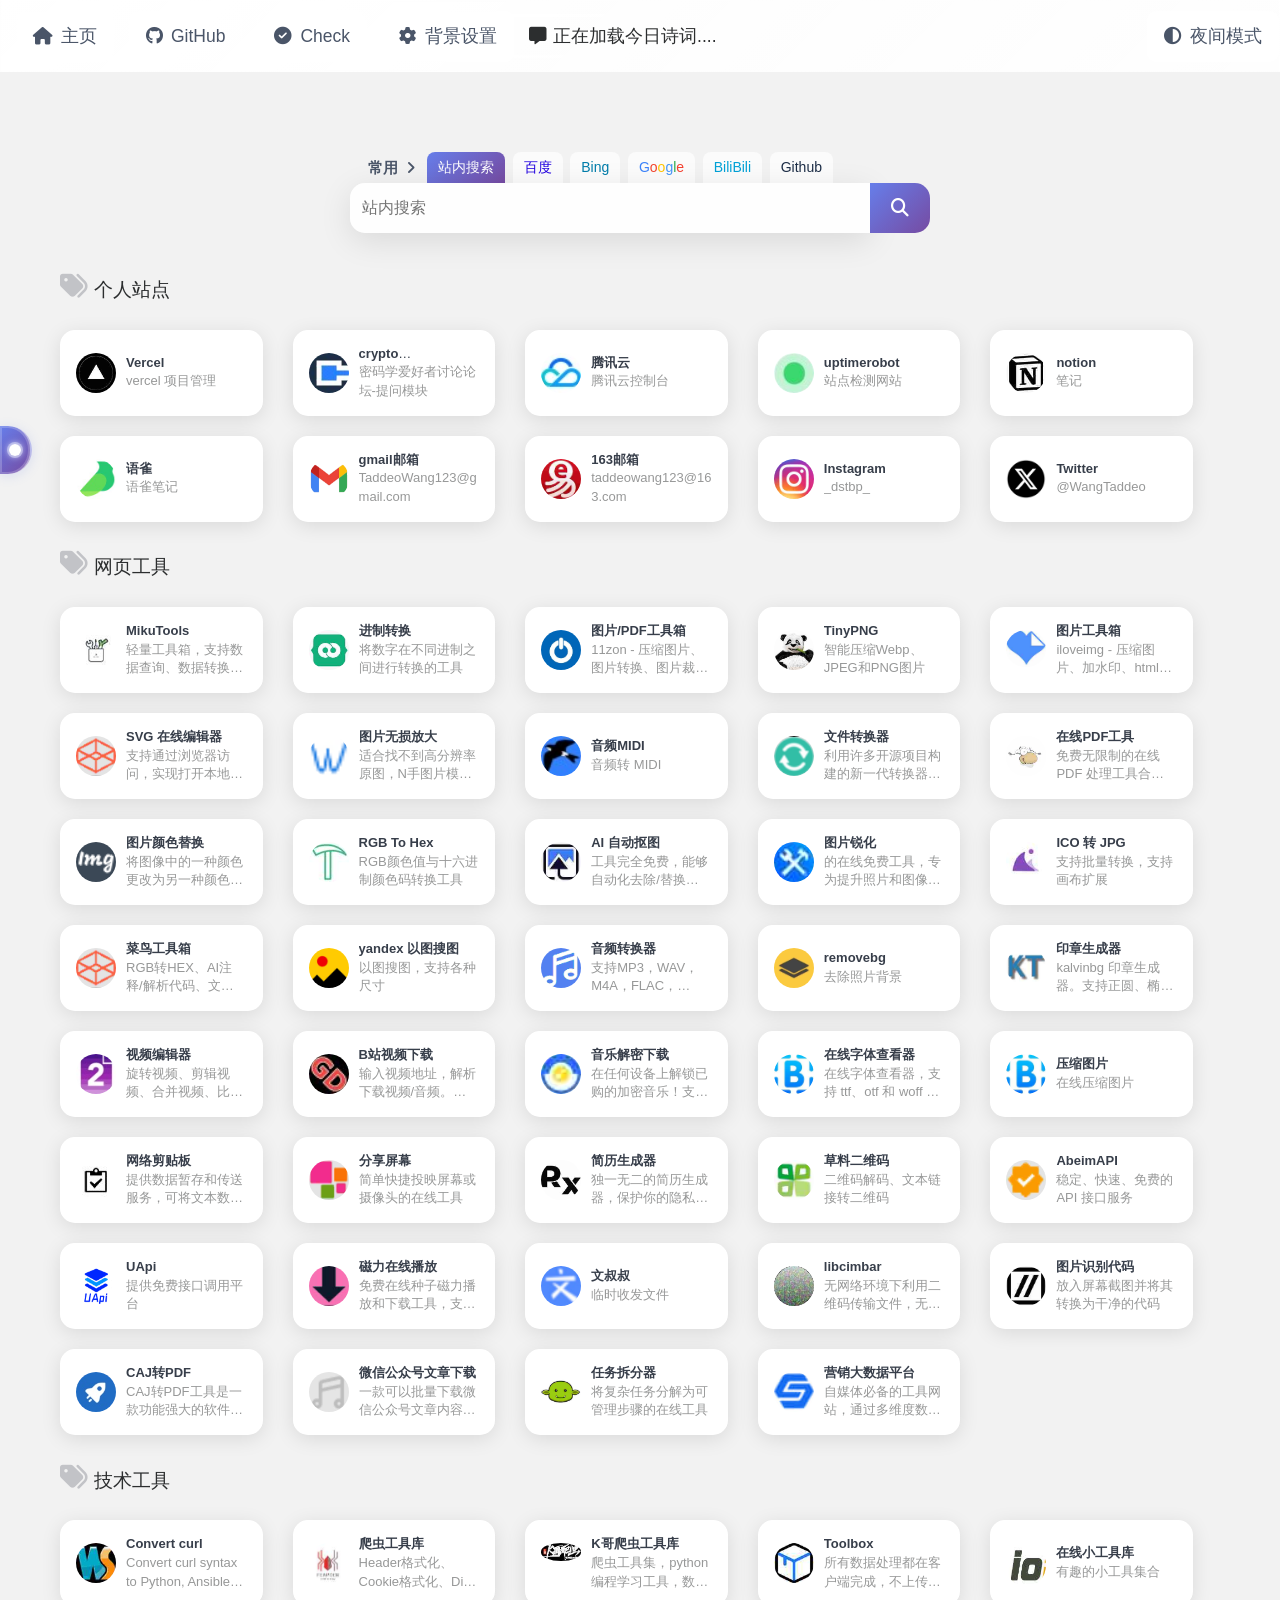
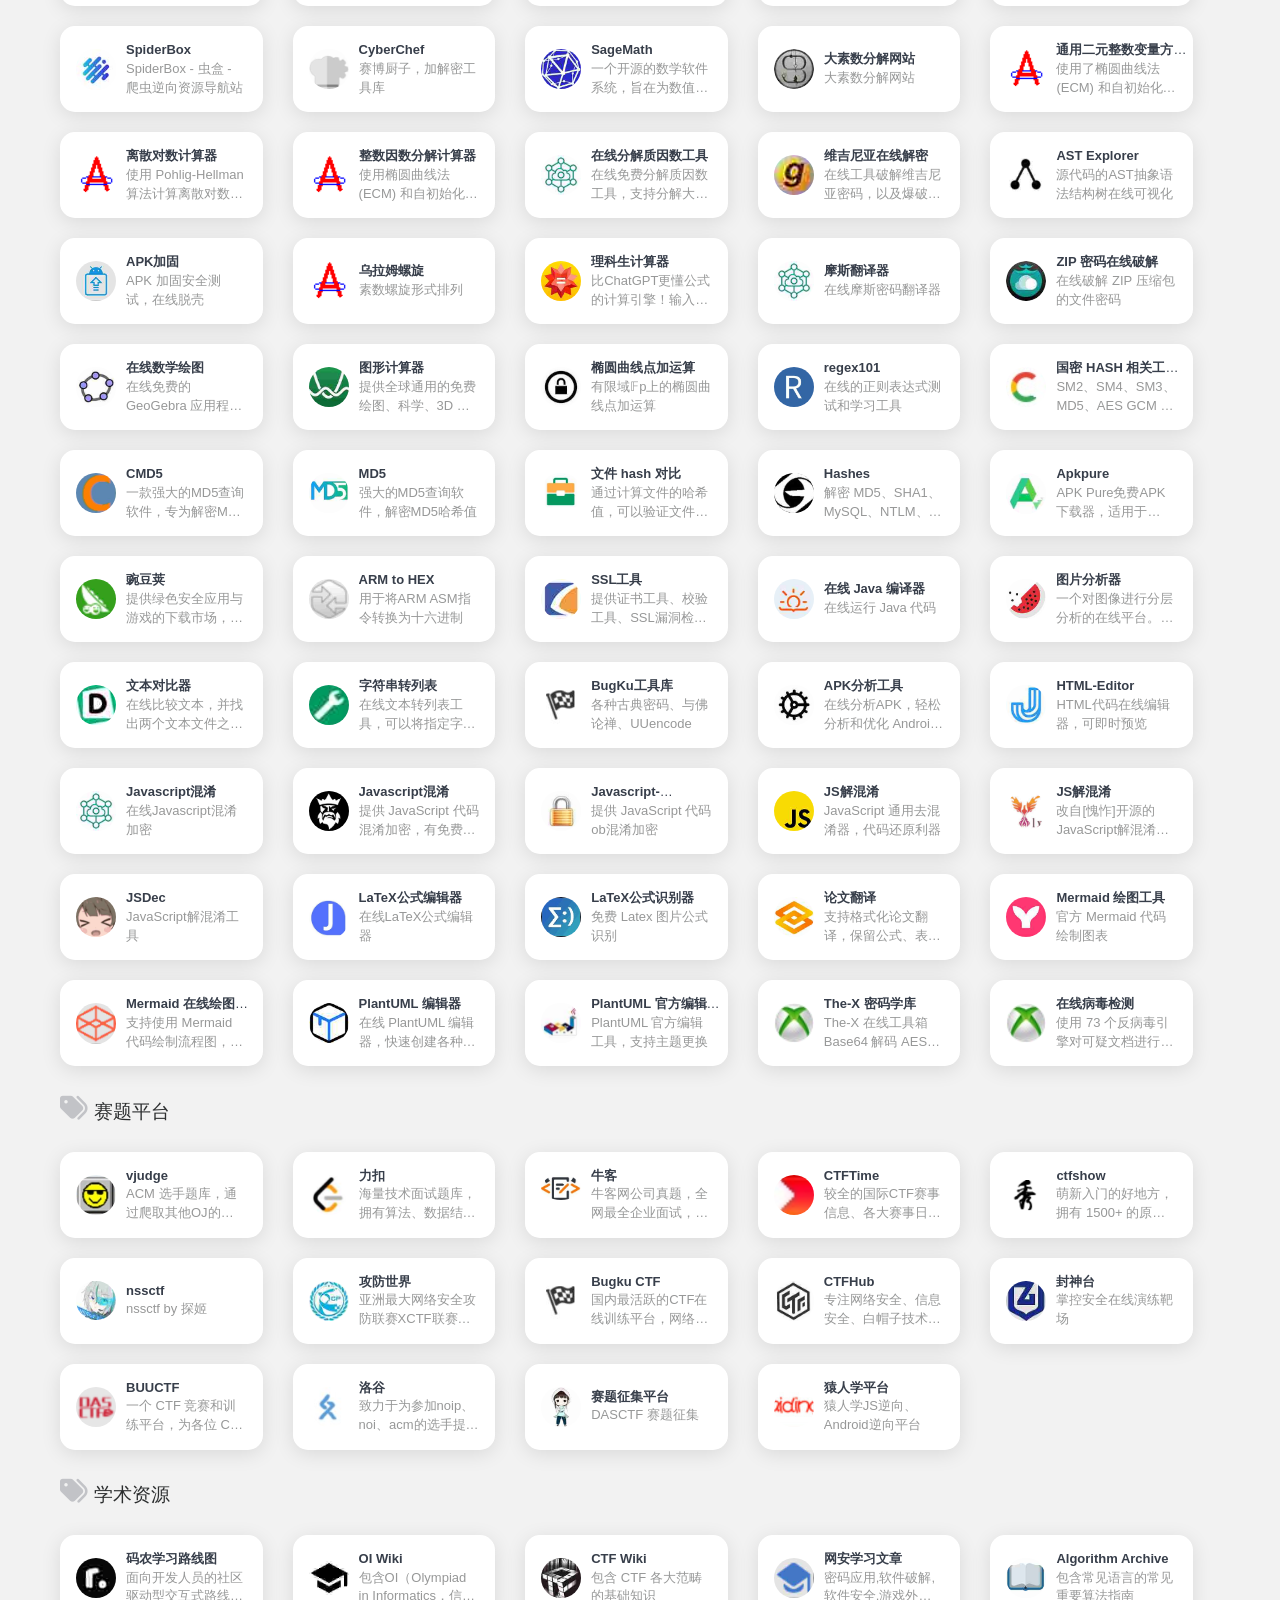
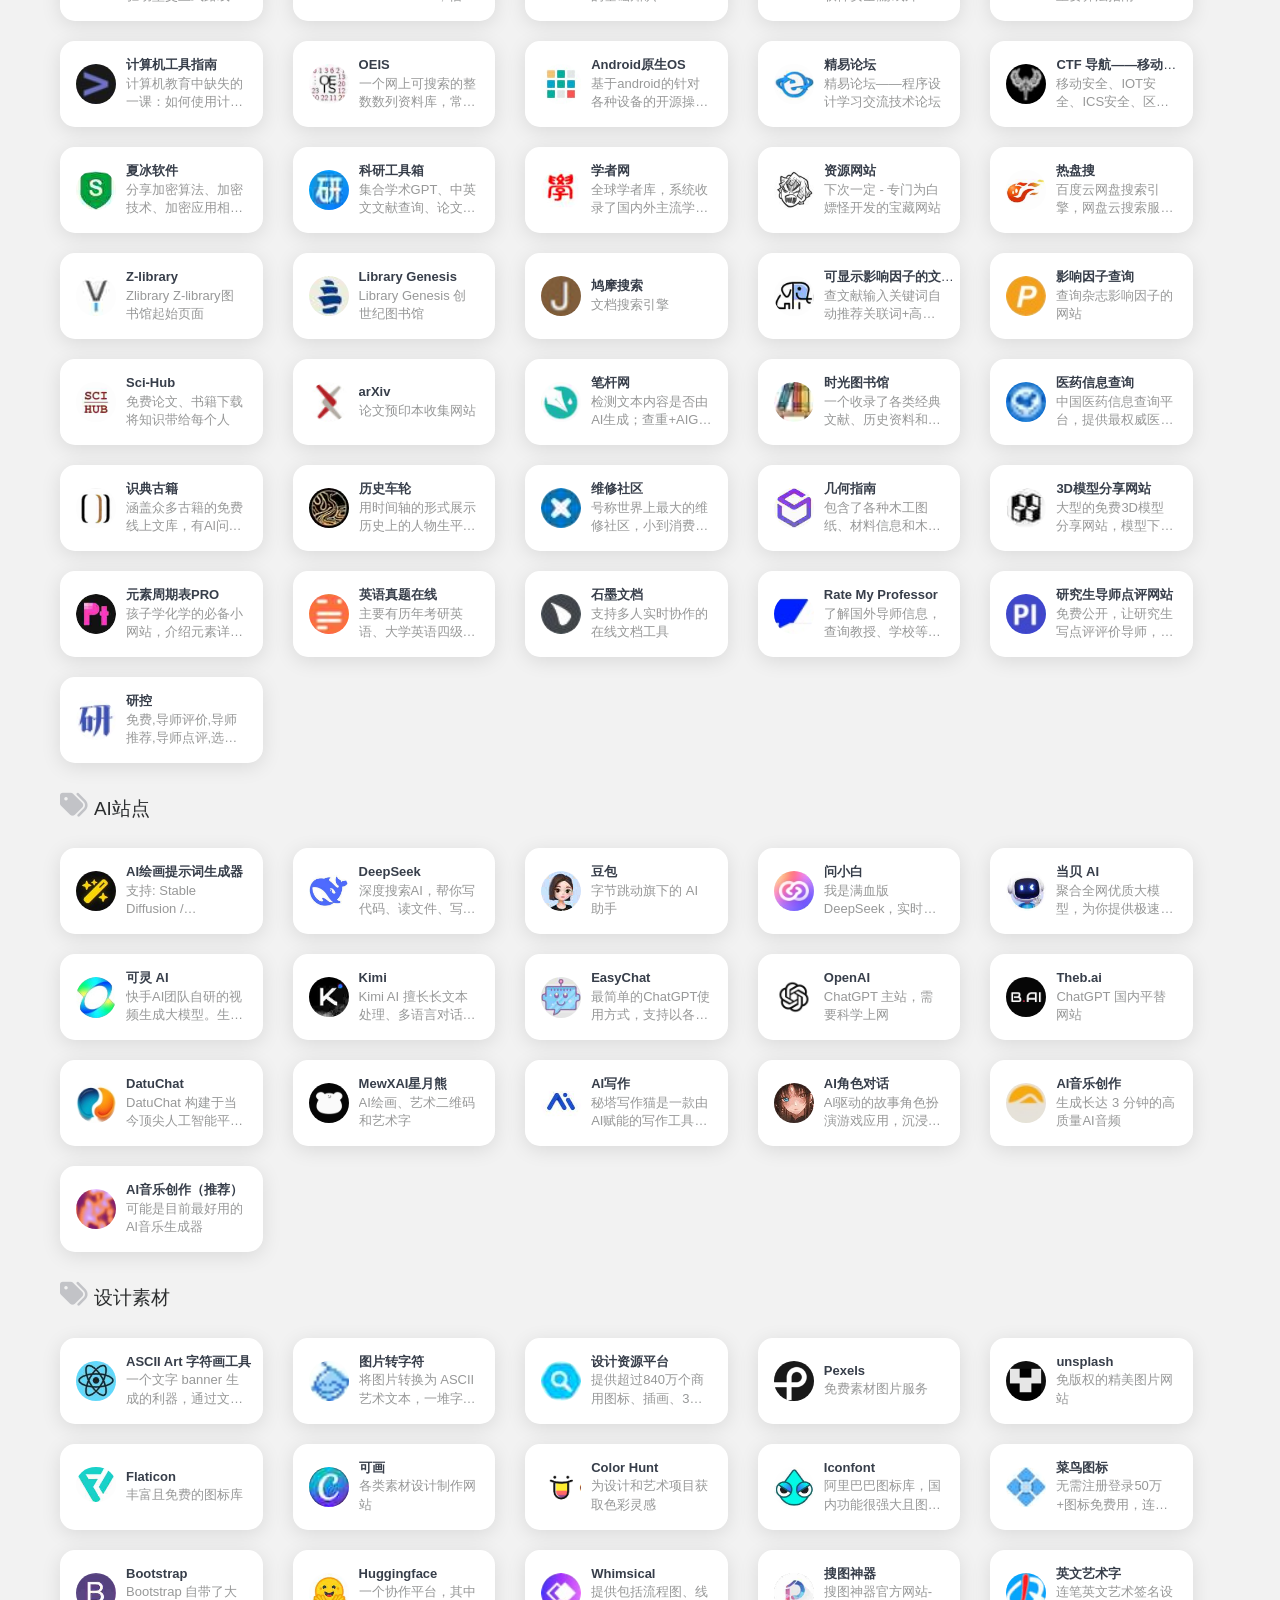
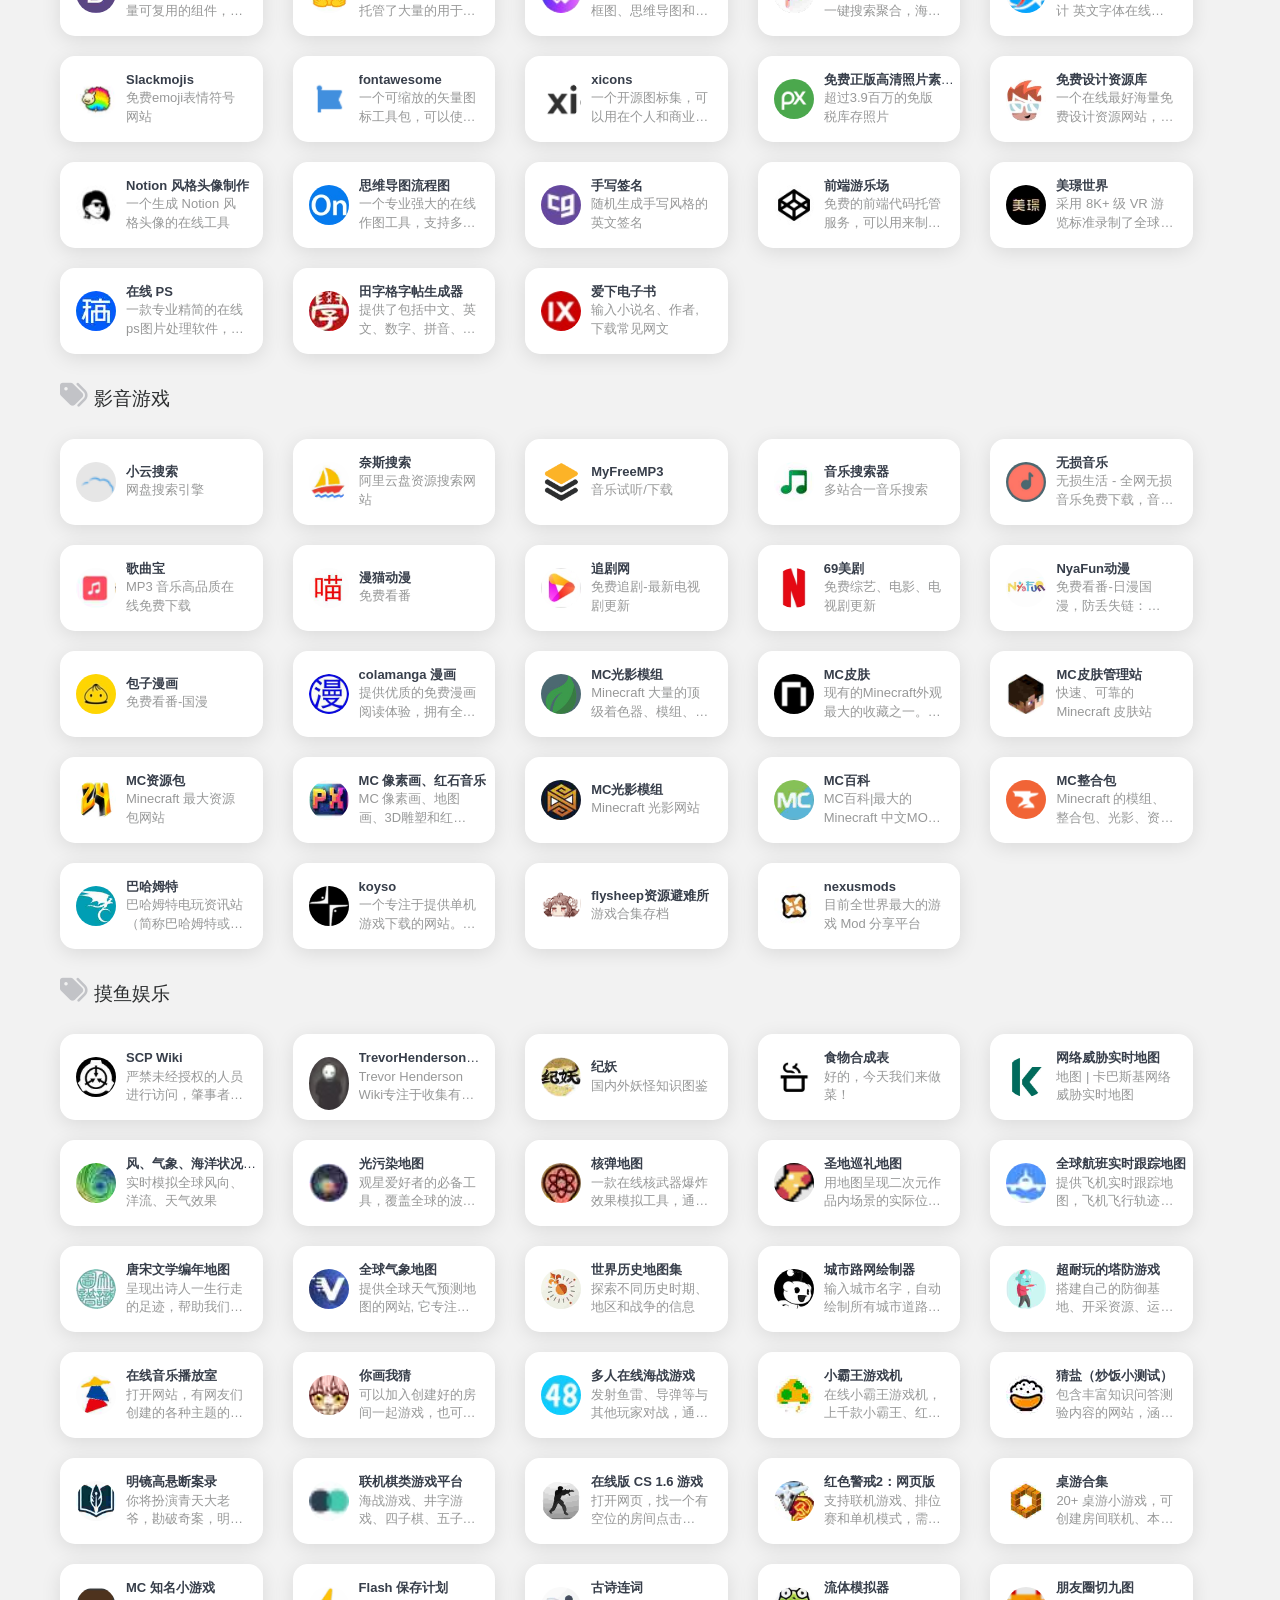
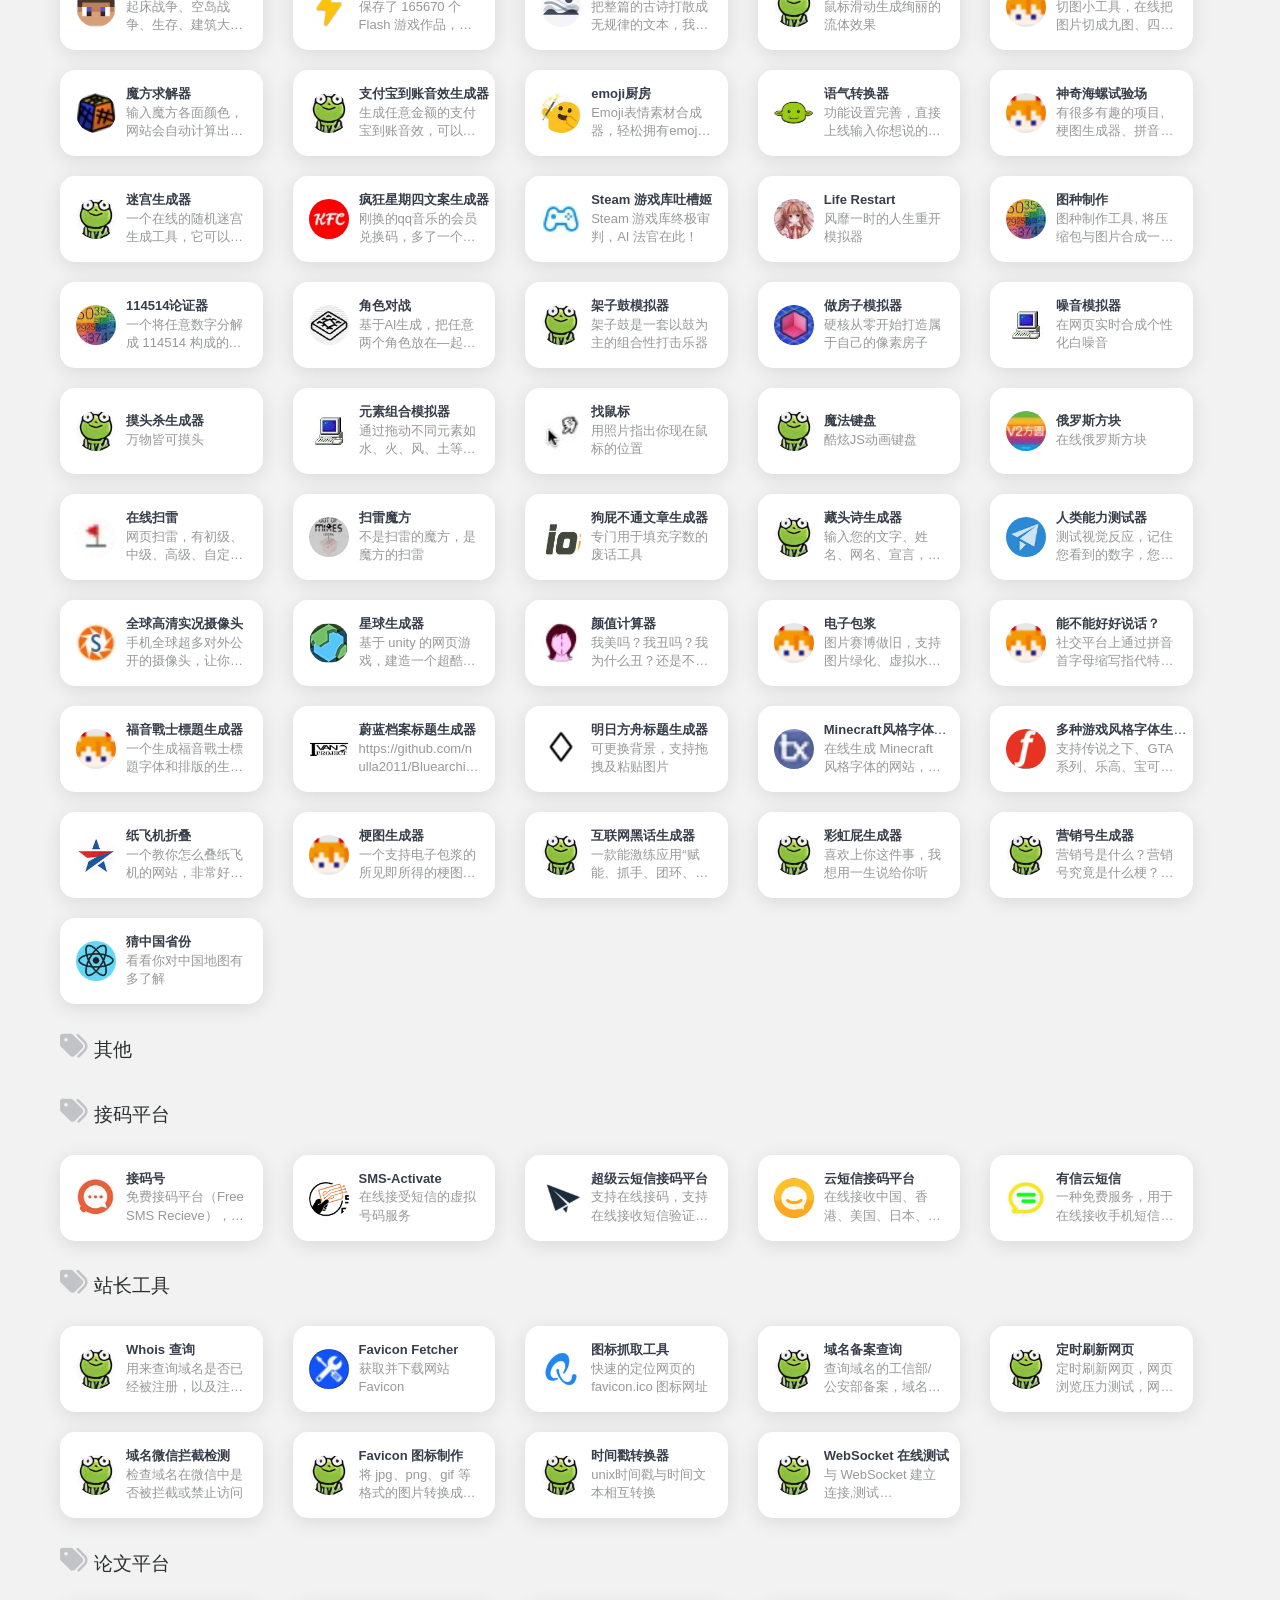
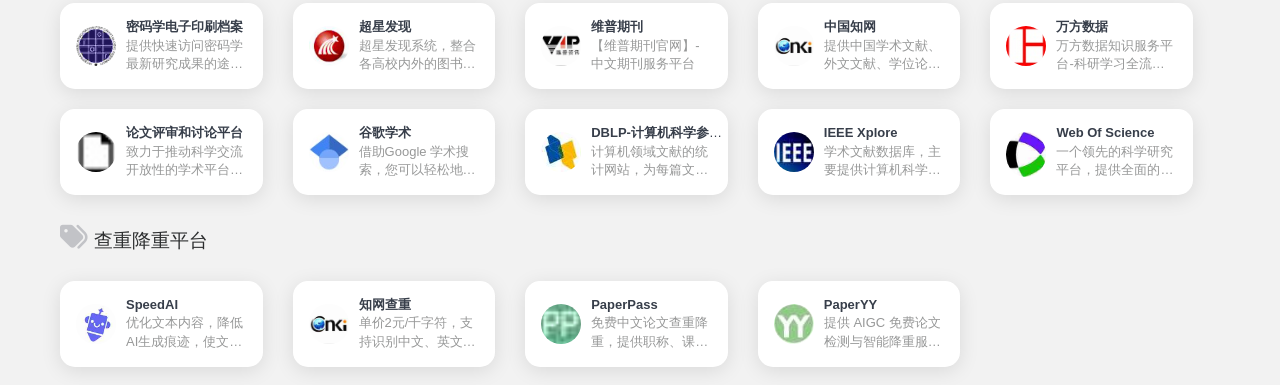
==== commit 13f6edd4: "Update" ====
--- a/index.html
+++ b/index.html
@@ -71,18 +71,18 @@
                             <span>背景设置</span>
                         </a>
                     </li>
-                    <!-- 夜间模式切换按钮 -->
-                    <li class="menu-item" style="margin-left: auto; margin-right: 10px;">
+                    <!-- 今日诗词 - 移动端隐藏 -->
+                    <li class="menu-item desktop-only">
+                        <i class="fa-solid fa-message" style="margin-right: 6px"></i>
+                        <span id="jinrishici-sentence">正在加载今日诗词....</span>
+                        <script src="https://sdk.jinrishici.com/v2/browser/jinrishici.js" charset="utf-8"></script>
+                    </li>
+                    <!-- 夜间模式切换按钮 - 移到最右侧 -->
+                    <li class="menu-item night-mode-btn">
                         <a onclick="switchNightMode()" style="cursor: pointer;">
                             <i class="fa-solid fa-circle-half-stroke"></i>
                             <span>夜间模式</span>
                         </a>
-                    </li>
-                    <!-- 今日诗词 -->
-                    <li class="menu-item">
-                        <i class="fa-solid fa-message" style="margin-right: 6px"></i>
-                        <span id="jinrishici-sentence">正在加载今日诗词....</span>
-                        <script src="https://sdk.jinrishici.com/v2/browser/jinrishici.js" charset="utf-8"></script>
                     </li>
                 </ul>
             </nav>
--- a/css/mobile.min.css
+++ b/css/mobile.min.css
@@ -1,4 +1,4 @@
-@media (max-width:1200px){.col-sm-3{width:25%!important}}@media (max-width:768px){.col-sm-3{width:33.3%!important}}@media (max-width:580px){.col-sm-3{width:50%!important}}@media screen and (max-width:768px){.sidebar-menu .main-menu{margin-top:10px;margin-bottom:10px}}@media screen and (min-width:768px){.sidebar-menu .main-menu ul li.is-hidden{left:-20px;zoom:1;-webkit-opacity:0;-moz-opacity:0;opacity:0}.sidebar-menu.collapsed{width:80px;z-index:10;overflow:visible}.sidebar-menu.collapsed .hidden-collapsed{display:none!important}.sidebar-menu.collapsed+.main-content .main-footer{left:80px}.sidebar-menu.collapsed .sidebar-menu-inner{overflow:visible;position:fixed}.sidebar-menu.collapsed .logo-env{padding:18px 0;margin:10px;border-radius:10px}.sidebar-menu.collapsed .logo-env .logo-collapsed{display:block;text-align:center}.sidebar-menu.collapsed .logo-env .logo-collapsed img{display:inline-block}.sidebar-menu.collapsed .logo-env .logo-expanded,.sidebar-menu.collapsed .logo-env .settings-icon{display:none}.sidebar-menu.collapsed .logo-env .logo{float:none}.sidebar-menu.collapsed .main-menu{padding-left:0;padding-right:0}.sidebar-menu.collapsed .main-menu>li{text-align:center;position:relative;transition:.3s}.sidebar-menu.collapsed .main-menu>li:hover{transition:.3s}.sidebar-menu.collapsed .main-menu>li>a>i{margin-right:0;font-size:16px}.sidebar-menu.collapsed .main-menu a{border-radius:8px;flex-direction:column;margin:5px 10px;background:rgba(255,255,255,0.7);border:1px solid rgba(255,255,255,0.3)}.sidebar-menu.collapsed .main-menu a>span{margin-top:4px}}@media screen and (max-width:768px){.logo-env .logo{margin-right:auto}.page-container{display:block}.page-container .main-content,.page-container .sidebar-menu{display:block;width:100%;height:auto}.page-container .sidebar-menu{position:relative}.page-container .sidebar-menu .sidebar-menu-inner{position:relative}.page-container .sidebar-menu .sidebar-menu-inner .logo-env,.page-container .sidebar-menu .sidebar-menu-inner .main-menu{padding-left:20px;padding-right:20px}.page-container .sidebar-menu .sidebar-menu-inner .logo-env{margin-bottom:0;padding-top:20px;padding-bottom:20px;margin:15px}.page-container .sidebar-menu .sidebar-menu-inner .logo-env .mobile-menu-toggle{float:right}.page-container .sidebar-menu .sidebar-menu-inner .logo-env .mobile-menu-toggle a{margin-left:20px}.page-container .sidebar-menu .sidebar-menu-inner .logo-env .mobile-menu-toggle a i{font-size:18px;position:relative}.page-container .sidebar-menu .sidebar-menu-inner .main-menu{display:none;margin-bottom:0}.page-container .sidebar-menu .sidebar-menu-inner .main-menu.mobile-is-visible{display:block}.page-container .sidebar-menu .sidebar-menu-inner .main-menu.mobile-is-visible.both-menus-visible{margin-top:0;padding-top:0}.page-container .sidebar-menu .sidebar-menu-inner .main-menu>li:last-child>a{border-bottom:0}.page-container .main-content .navbar.user-info-navbar{display:none}.page-container .main-content .navbar.user-info-navbar.mobile-is-visible{display:block}.page-container .main-content .navbar.user-info-navbar .user-info-menu>li{min-height:0!important}.page-container .main-content .navbar.user-info-navbar .user-info-menu>li>a,.page-container .main-content .navbar.user-info-navbar .user-info-menu>li>form{padding-top:20px;padding-bottom:20px}.page-container .main-content .navbar.navbar.horizontal-menu .navbar-inner>.nav>li.user-profile>a>span,.page-container .main-content .navbar.user-info-navbar .user-info-menu>li.user-profile>a>span{display:none}.page-container .main-content .navbar.user-info-navbar .user-info-menu>li a>.badge{top:10px}.page-container .main-content .main-footer{position:relative;left:0;right:auto;margin-left:-30px;margin-right:-30px}.page-container{position:relative}.page-container #chat{left:auto;margin:0;width:340px}.page-container #chat .chat-conversation{bottom:auto;position:absolute;left:0;top:0}.chat-open .page-container{left:-340px}}@media screen and (min-width:769px){.mobile-icon{display:none!important}}@media screen and (max-width:767px){#search{margin:25px auto 15px}.s-type-list label{padding:5px 0}.search-type{overflow:scroll}.search-list{height:30px;overflow-y:hidden;overflow-x:scroll;white-space:nowrap}}@media screen and (min-width:768px){#search{margin:80px auto 14px!important}}@media screen and (max-width:768px){.fk_service_ax,.fk_service_dh,.fk_service_jk{display:none}.fk_service{top:84%!important;right:2%!important}#fk-span{display:none}}@media screen and (min-width:991px){.row{margin-right:12px!important}}
+@media (max-width:1200px){.col-sm-3{width:25%!important}}@media (max-width:768px){.col-sm-3{width:33.3%!important}}@media (max-width:580px){.col-sm-3{width:50%!important}}@media screen and (max-width:768px){.sidebar-menu .main-menu{margin-top:10px;margin-bottom:10px}}@media screen and (min-width:768px){.sidebar-menu .main-menu ul li.is-hidden{left:-20px;zoom:1;-webkit-opacity:0;-moz-opacity:0;opacity:0}.sidebar-menu.collapsed{width:80px;z-index:10;overflow:visible}.sidebar-menu.collapsed .hidden-collapsed{display:none!important}.sidebar-menu.collapsed+.main-content .main-footer{left:80px}.sidebar-menu.collapsed .sidebar-menu-inner{overflow:visible;position:fixed}.sidebar-menu.collapsed .logo-env{padding:18px 0;margin:10px;border-radius:10px}.sidebar-menu.collapsed .logo-env .logo-collapsed{display:block;text-align:center}.sidebar-menu.collapsed .logo-env .logo-collapsed img{display:inline-block}.sidebar-menu.collapsed .logo-env .logo-expanded,.sidebar-menu.collapsed .logo-env .settings-icon{display:none}.sidebar-menu.collapsed .logo-env .logo{float:none}.sidebar-menu.collapsed .main-menu{padding-left:0;padding-right:0}.sidebar-menu.collapsed .main-menu>li{text-align:center;position:relative;transition:.3s}.sidebar-menu.collapsed .main-menu>li:hover{transition:.3s}.sidebar-menu.collapsed .main-menu>li>a>i{margin-right:0;font-size:16px}.sidebar-menu.collapsed .main-menu a{border-radius:8px;flex-direction:column;margin:5px 10px;background:rgba(255,255,255,0.7);border:1px solid rgba(255,255,255,0.3)}.sidebar-menu.collapsed .main-menu a>span{margin-top:4px}}@media screen and (max-width:768px){.logo-env .logo{margin-right:auto}.page-container{display:block}.page-container .main-content,.page-container .sidebar-menu{display:block;width:100%;height:auto}.page-container .sidebar-menu{position:relative}.page-container .sidebar-menu .sidebar-menu-inner{position:relative}.page-container .sidebar-menu .sidebar-menu-inner .logo-env,.page-container .sidebar-menu .sidebar-menu-inner .main-menu{padding-left:20px;padding-right:20px}.page-container .sidebar-menu .sidebar-menu-inner .logo-env{margin-bottom:0;padding-top:20px;padding-bottom:20px;margin:15px}.page-container .sidebar-menu .sidebar-menu-inner .logo-env .mobile-menu-toggle{float:right}.page-container .sidebar-menu .sidebar-menu-inner .logo-env .mobile-menu-toggle a{margin-left:20px}.page-container .sidebar-menu .sidebar-menu-inner .logo-env .mobile-menu-toggle a i{font-size:18px;position:relative}.page-container .sidebar-menu .sidebar-menu-inner .main-menu{display:none;margin-bottom:0}.page-container .sidebar-menu .sidebar-menu-inner .main-menu.mobile-is-visible{display:block}.page-container .sidebar-menu .sidebar-menu-inner .main-menu.mobile-is-visible.both-menus-visible{margin-top:0;padding-top:0}.page-container .sidebar-menu .sidebar-menu-inner .main-menu>li:last-child>a{border-bottom:0}.page-container .main-content .navbar.user-info-navbar .user-info-menu>li{min-height:0!important}.page-container .main-content .navbar.user-info-navbar .user-info-menu>li>a,.page-container .main-content .navbar.user-info-navbar .user-info-menu>li>form{padding-top:20px;padding-bottom:20px}.page-container .main-content .navbar.navbar.horizontal-menu .navbar-inner>.nav>li.user-profile>a>span,.page-container .main-content .navbar.user-info-navbar .user-info-menu>li.user-profile>a>span{display:none}.page-container .main-content .navbar.user-info-navbar .user-info-menu>li a>.badge{top:10px}.page-container .main-content .main-footer{position:relative;left:0;right:auto;margin-left:-30px;margin-right:-30px}.page-container{position:relative}.page-container #chat{left:auto;margin:0;width:340px}.page-container #chat .chat-conversation{bottom:auto;position:absolute;left:0;top:0}.chat-open .page-container{left:-340px}}@media screen and (min-width:769px){.mobile-icon{display:none!important}}@media screen and (max-width:767px){#search{margin:25px auto 15px}.s-type-list label{padding:5px 0}.search-type{overflow:scroll}.search-list{height:30px;overflow-y:hidden;overflow-x:scroll;white-space:nowrap}}@media screen and (min-width:768px){#search{margin:80px auto 14px!important}}@media screen and (max-width:768px){.fk_service_ax,.fk_service_dh,.fk_service_jk{display:none}.fk_service{top:84%!important;right:2%!important}#fk-span{display:none}}@media screen and (min-width:991px){.row{margin-right:12px!important}}
 
 /* 移动端特殊样式优化 */
 @media screen and (max-width:768px){
@@ -29,6 +29,105 @@
         border-radius: 12px;
         margin: 10px;
     }
+    
+    /* 移动端导航栏优化 - 两端对齐布局 */
+    .navbar.user-info-navbar {
+        padding: 6px 15px;
+        background: rgba(255, 255, 255, 0.95);
+        backdrop-filter: blur(10px);
+        border-bottom: 1px solid rgba(0, 0, 0, 0.1);
+        display: flex;
+        align-items: center;
+        justify-content: space-between;
+        flex-wrap: nowrap;
+        overflow-x: auto;
+        overflow-y: hidden;
+        min-height: auto;
+        height: auto;
+    }
+    
+    .navbar.user-info-navbar .user-info-menu {
+        display: flex;
+        align-items: center;
+        justify-content: space-between;
+        width: 100%;
+        flex-wrap: nowrap;
+        gap: 8px;
+        margin: 0;
+        padding: 0;
+        list-style: none;
+    }
+    
+    /* 左侧按钮组 */
+    .navbar.user-info-navbar .user-info-menu .menu-item:not(.night-mode-btn) {
+        margin: 0;
+        flex-shrink: 0;
+        min-width: auto;
+    }
+    
+    /* 右侧夜间模式按钮 */
+    .navbar.user-info-navbar .user-info-menu .menu-item.night-mode-btn {
+        margin: 0;
+        margin-left: auto;
+        flex-shrink: 0;
+        min-width: auto;
+    }
+    
+    /* 统一所有按钮样式 */
+    .navbar.user-info-navbar .user-info-menu .menu-item a {
+        padding: 6px 1px;
+        font-size: 0.85rem;
+        text-align: center;
+        border-radius: 8px;
+        background: rgba(255, 255, 255, 0.7);
+        border: 1px solid rgba(255, 255, 255, 0.3);
+        transition: all 0.3s ease;
+        white-space: nowrap;
+        display: flex;
+        flex-direction: column;
+        align-items: center;
+        justify-content: center;
+        min-width: 25px;
+        min-height: 25px;
+    }
+    
+    .navbar.user-info-navbar .user-info-menu .menu-item a:hover {
+        background: rgba(102, 126, 234, 0.1);
+        border-color: rgba(102, 126, 234, 0.3);
+        transform: translateY(-1px);
+    }
+    
+    .navbar.user-info-navbar .user-info-menu .menu-item a i {
+        font-size: 1.8rem;
+        margin-right: 0;
+        margin-bottom: 0;
+    }
+    
+    /* 移动端隐藏所有文字 */
+    .navbar.user-info-navbar .user-info-menu .menu-item a span {
+        display: none !important;
+    }
+    
+    /* 移动端隐藏今日诗词 */
+    .navbar.user-info-navbar .user-info-menu .menu-item.desktop-only {
+        display: none !important;
+    }
+}
+
+/* 桌面端显示今日诗词和文字 */
+@media screen and (min-width:769px){
+    .navbar.user-info-navbar .user-info-menu .menu-item.desktop-only {
+        display: block;
+    }
+    
+    .navbar.user-info-navbar .user-info-menu .menu-item.night-mode-btn {
+        margin-left: auto;
+    }
+    
+    /* 桌面端显示文字 */
+    .navbar.user-info-navbar .user-info-menu .menu-item a span {
+        display: inline !important;
+    }
 }
 
 /* 小屏幕设备的进一步优化 */
@@ -50,4 +149,49 @@
     .logo-env .logo i {
         font-size: 2.1rem;
     }
+    
+    /* 超小屏幕导航栏优化 */
+    .navbar.user-info-navbar {
+        padding: 4px 10px;
+    }
+    
+    .navbar.user-info-navbar .user-info-menu {
+        gap: 6px;
+    }
+    
+    .navbar.user-info-navbar .user-info-menu .menu-item a {
+        padding: 4px 1px;
+        font-size: 0.8rem;
+        min-width: 30px;
+        min-height: 30px;
+    }
+    
+    .navbar.user-info-navbar .user-info-menu .menu-item a i {
+        font-size: 1.8rem;
+        margin-right: 0;
+    }
+    
+    .navbar.user-info-navbar .user-info-menu .menu-item a span {
+        display: none !important;
+    }
+}
+
+/* 夜间模式下的移动端导航栏 */
+@media screen and (max-width:768px){
+    body.dark-theme .navbar.user-info-navbar {
+        background: rgba(36, 41, 46, 0.95);
+        border-bottom: 1px solid rgba(255, 255, 255, 0.1);
+    }
+    
+    body.dark-theme .navbar.user-info-navbar .user-info-menu .menu-item a {
+        background: rgba(59, 63, 92, 0.8);
+        border: 1px solid rgba(255, 255, 255, 0.1);
+        color: #e2e8f0;
+    }
+    
+    body.dark-theme .navbar.user-info-navbar .user-info-menu .menu-item a:hover {
+        background: rgba(102, 126, 234, 0.2);
+        border-color: rgba(102, 126, 234, 0.4);
+        color: #ffffff;
+    }
 }
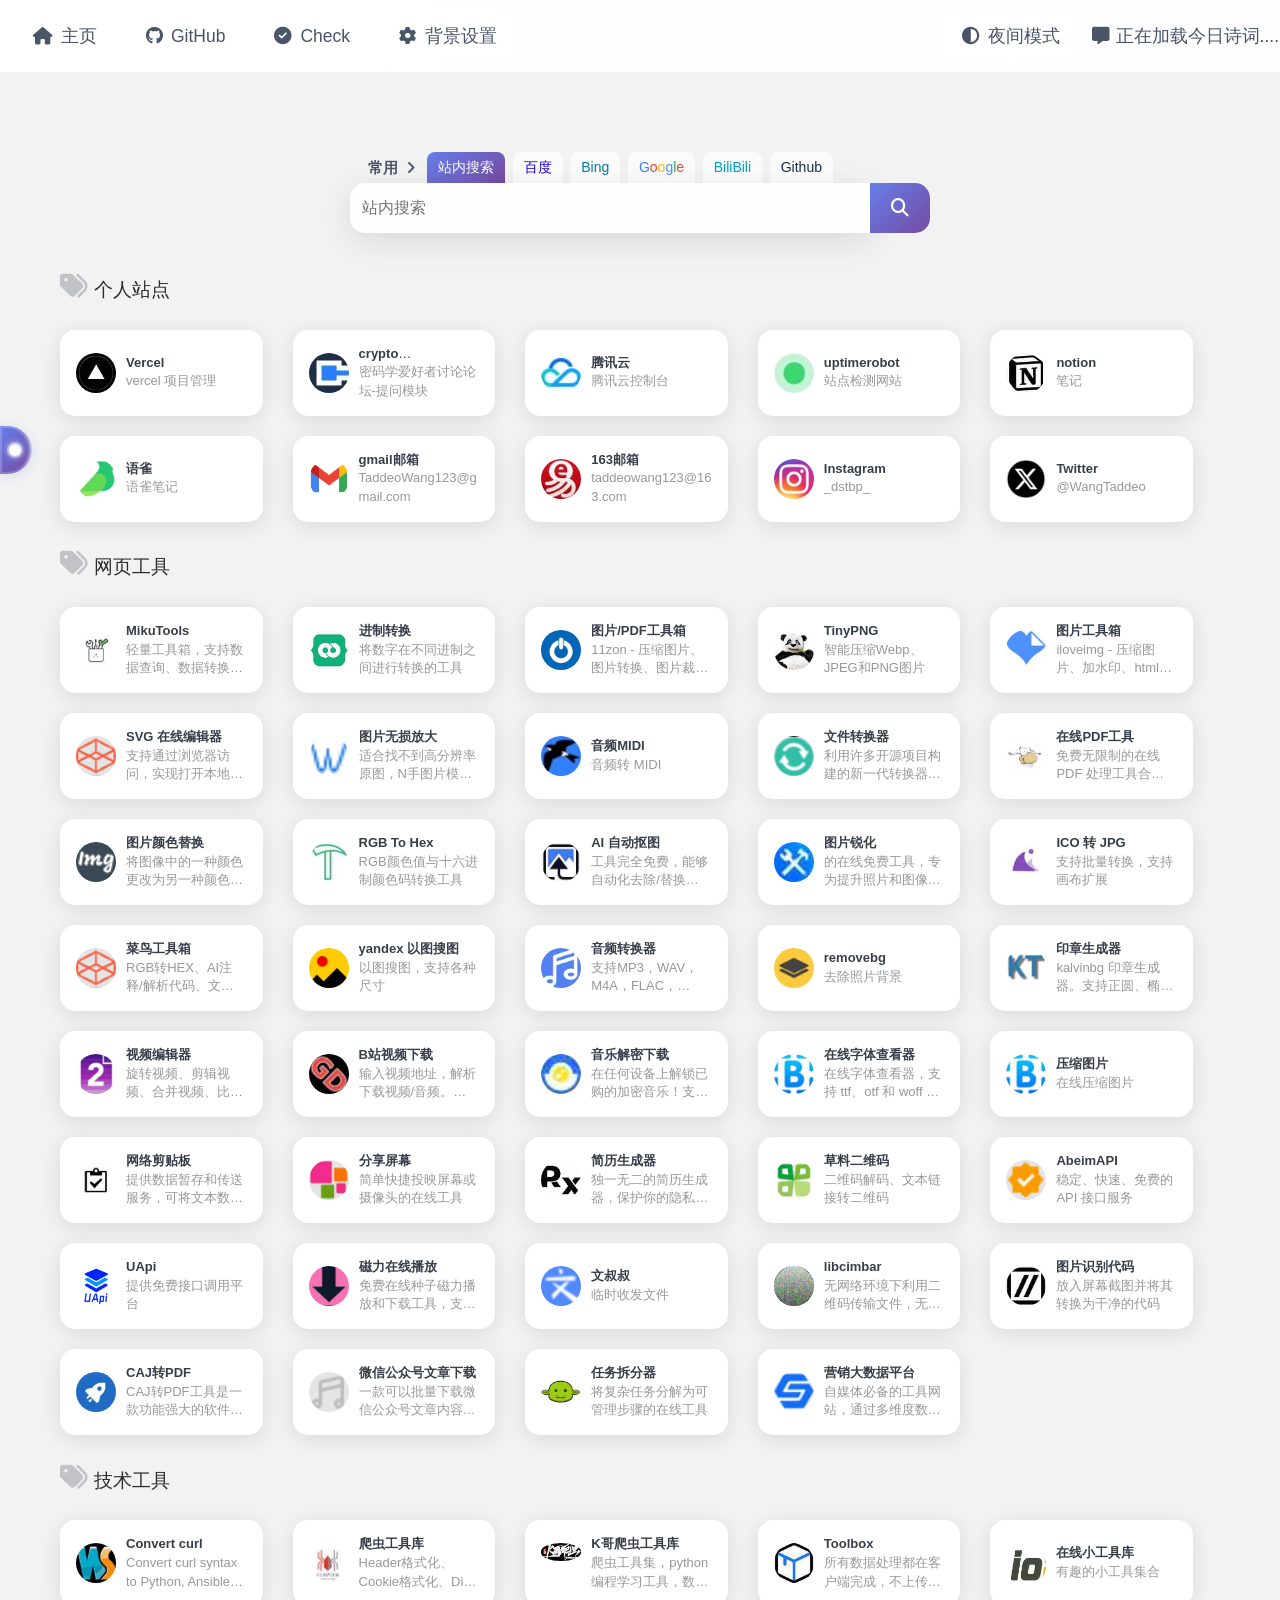
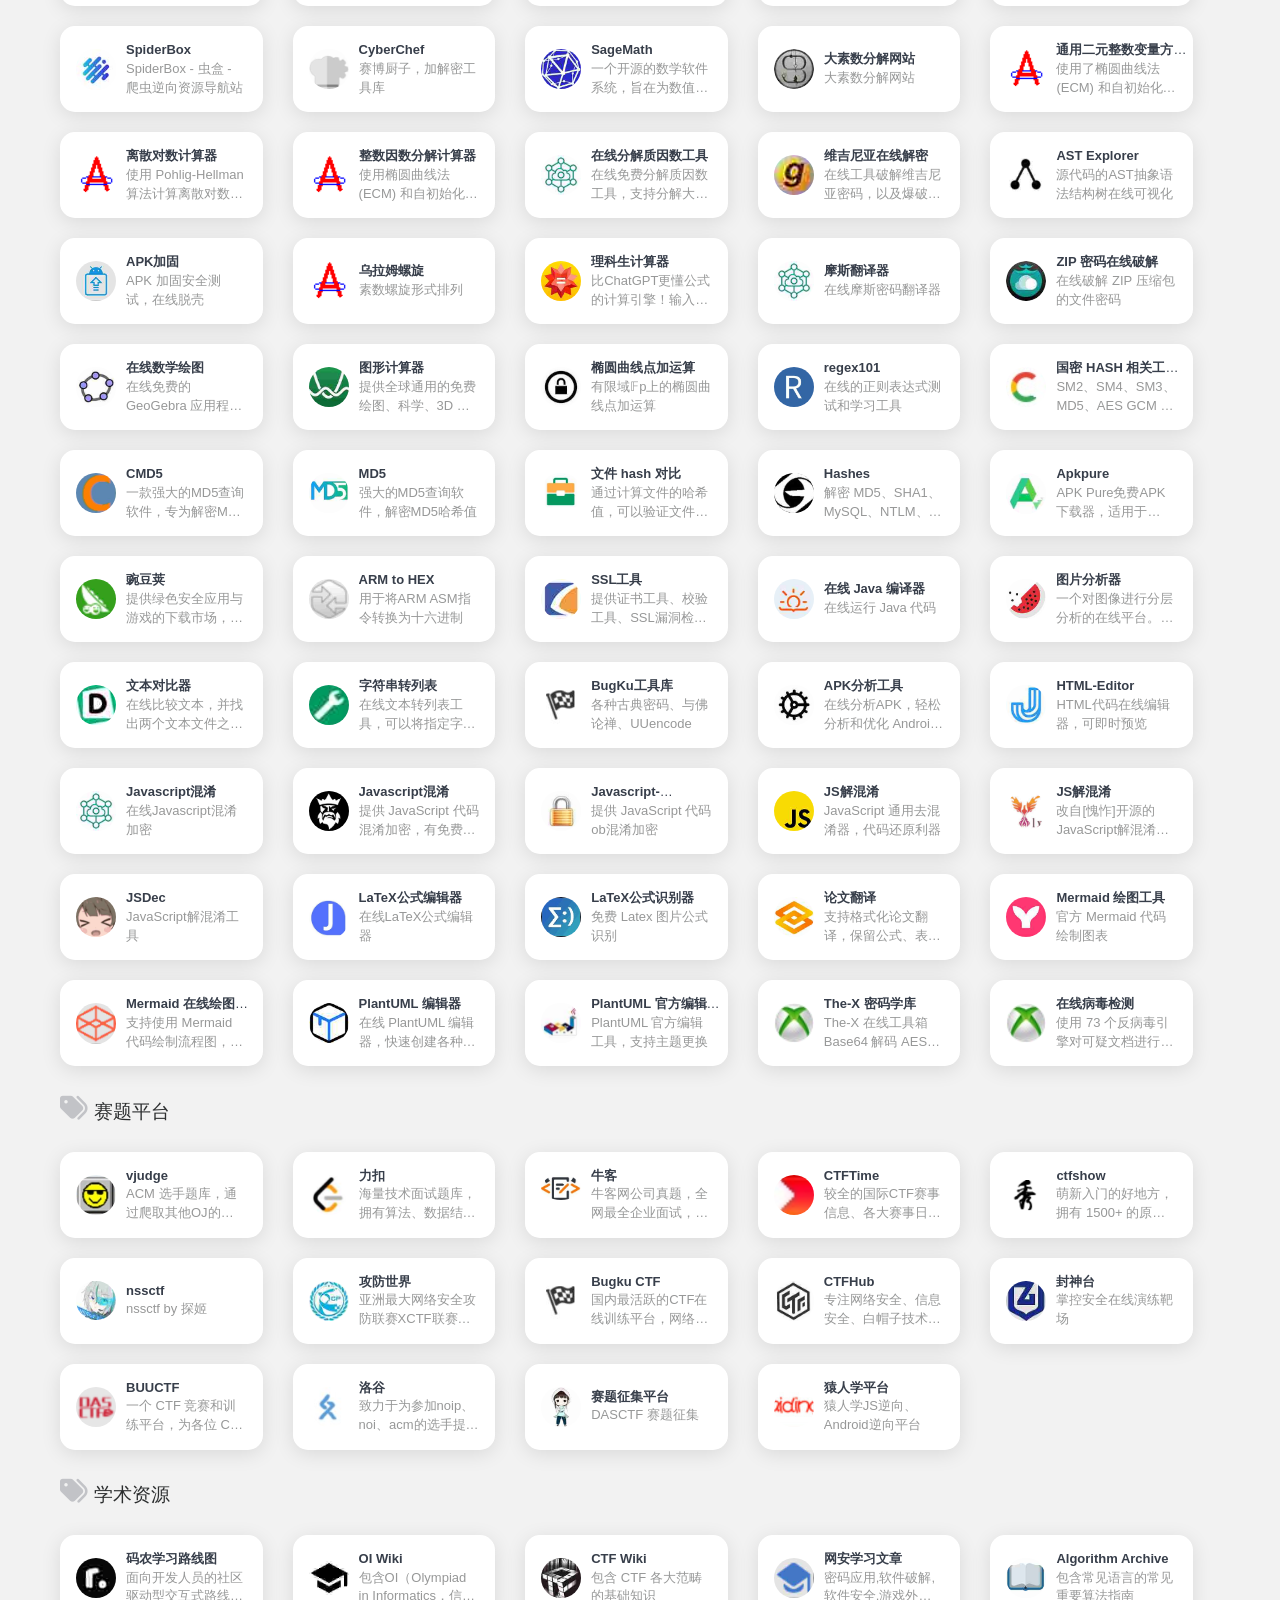
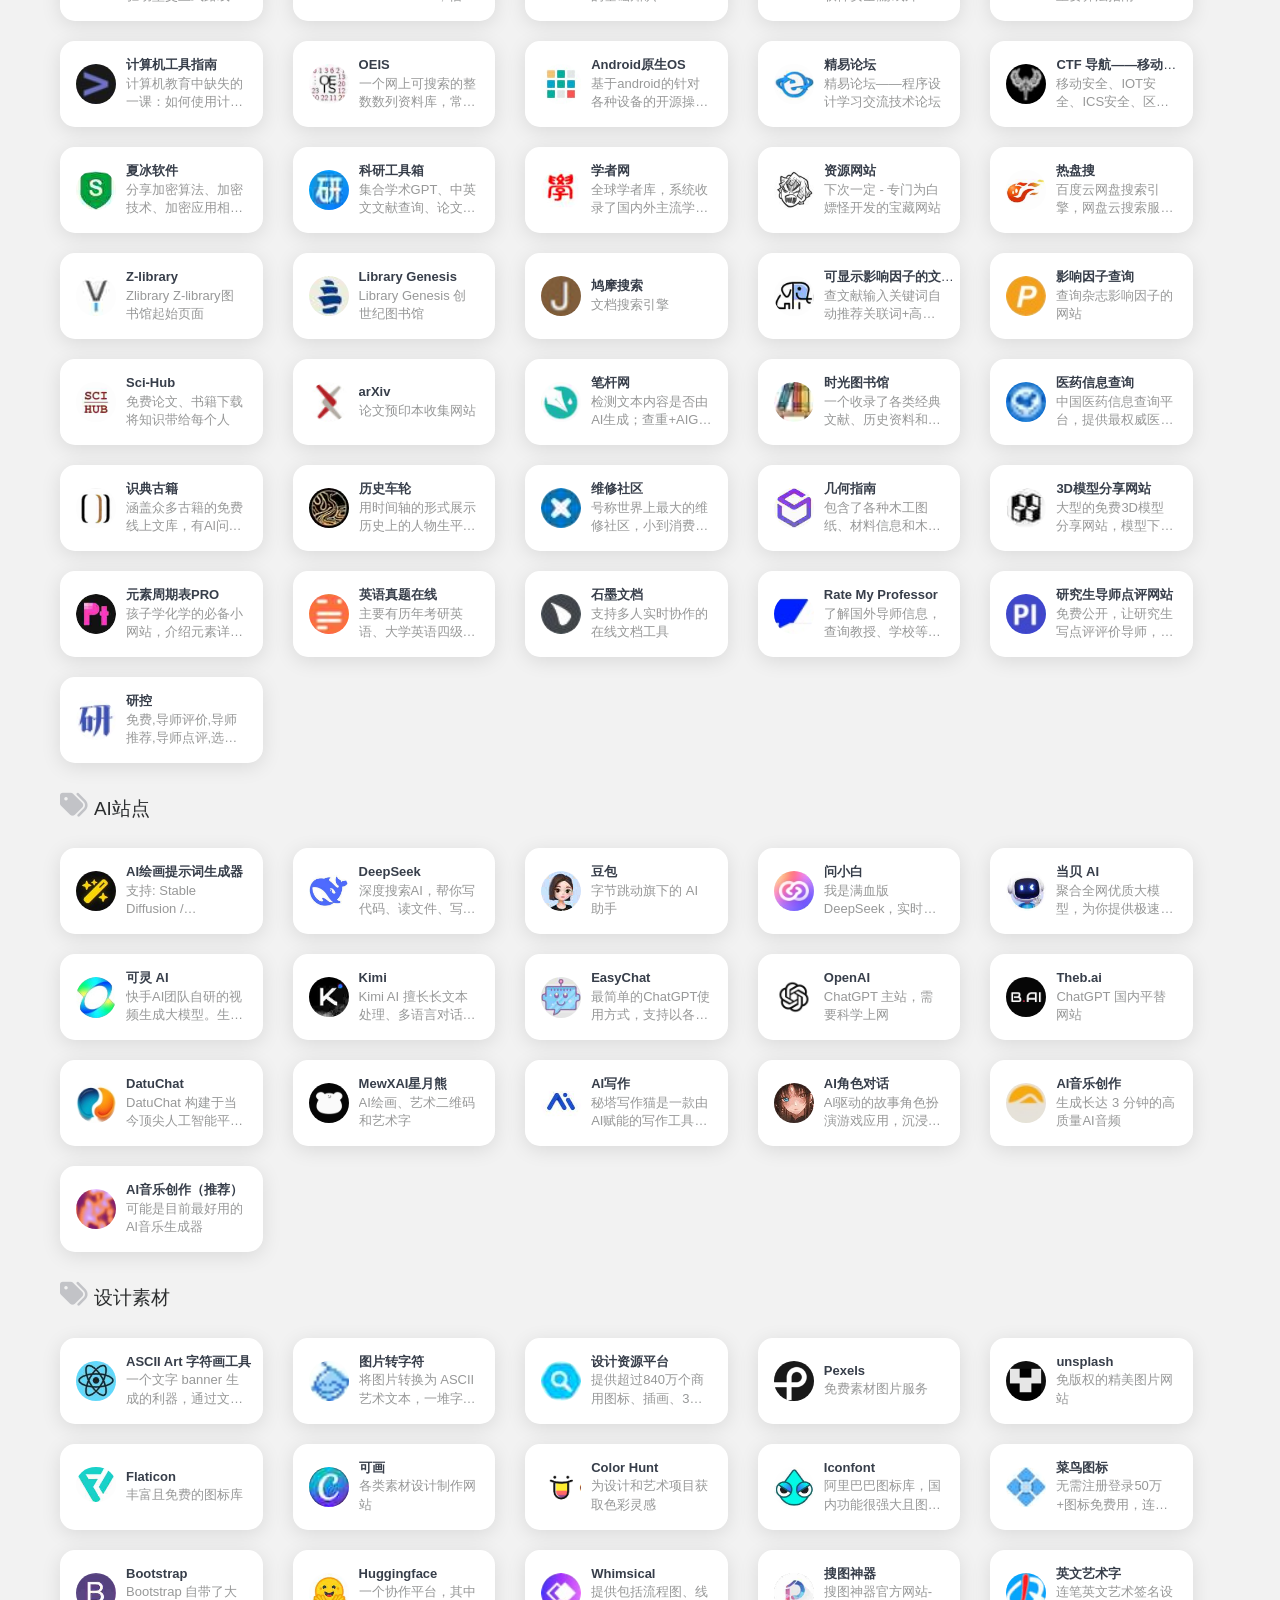
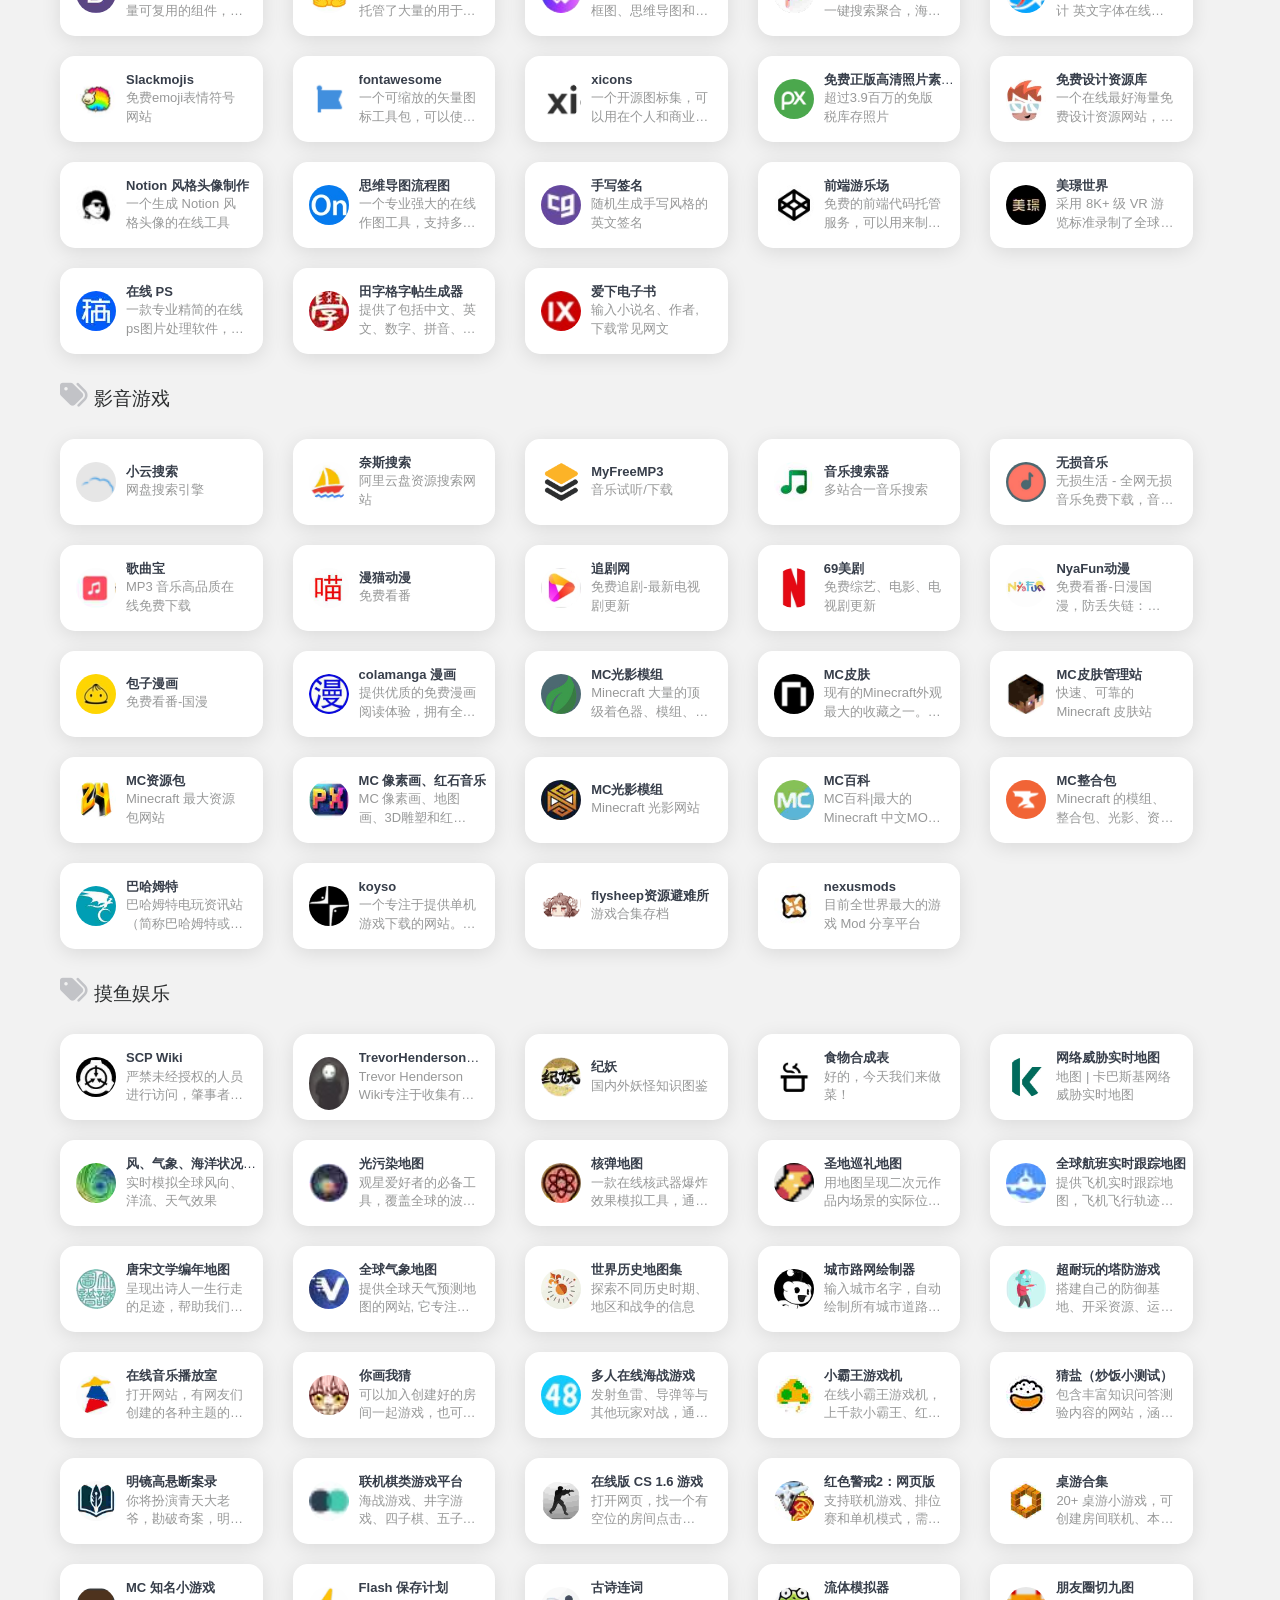
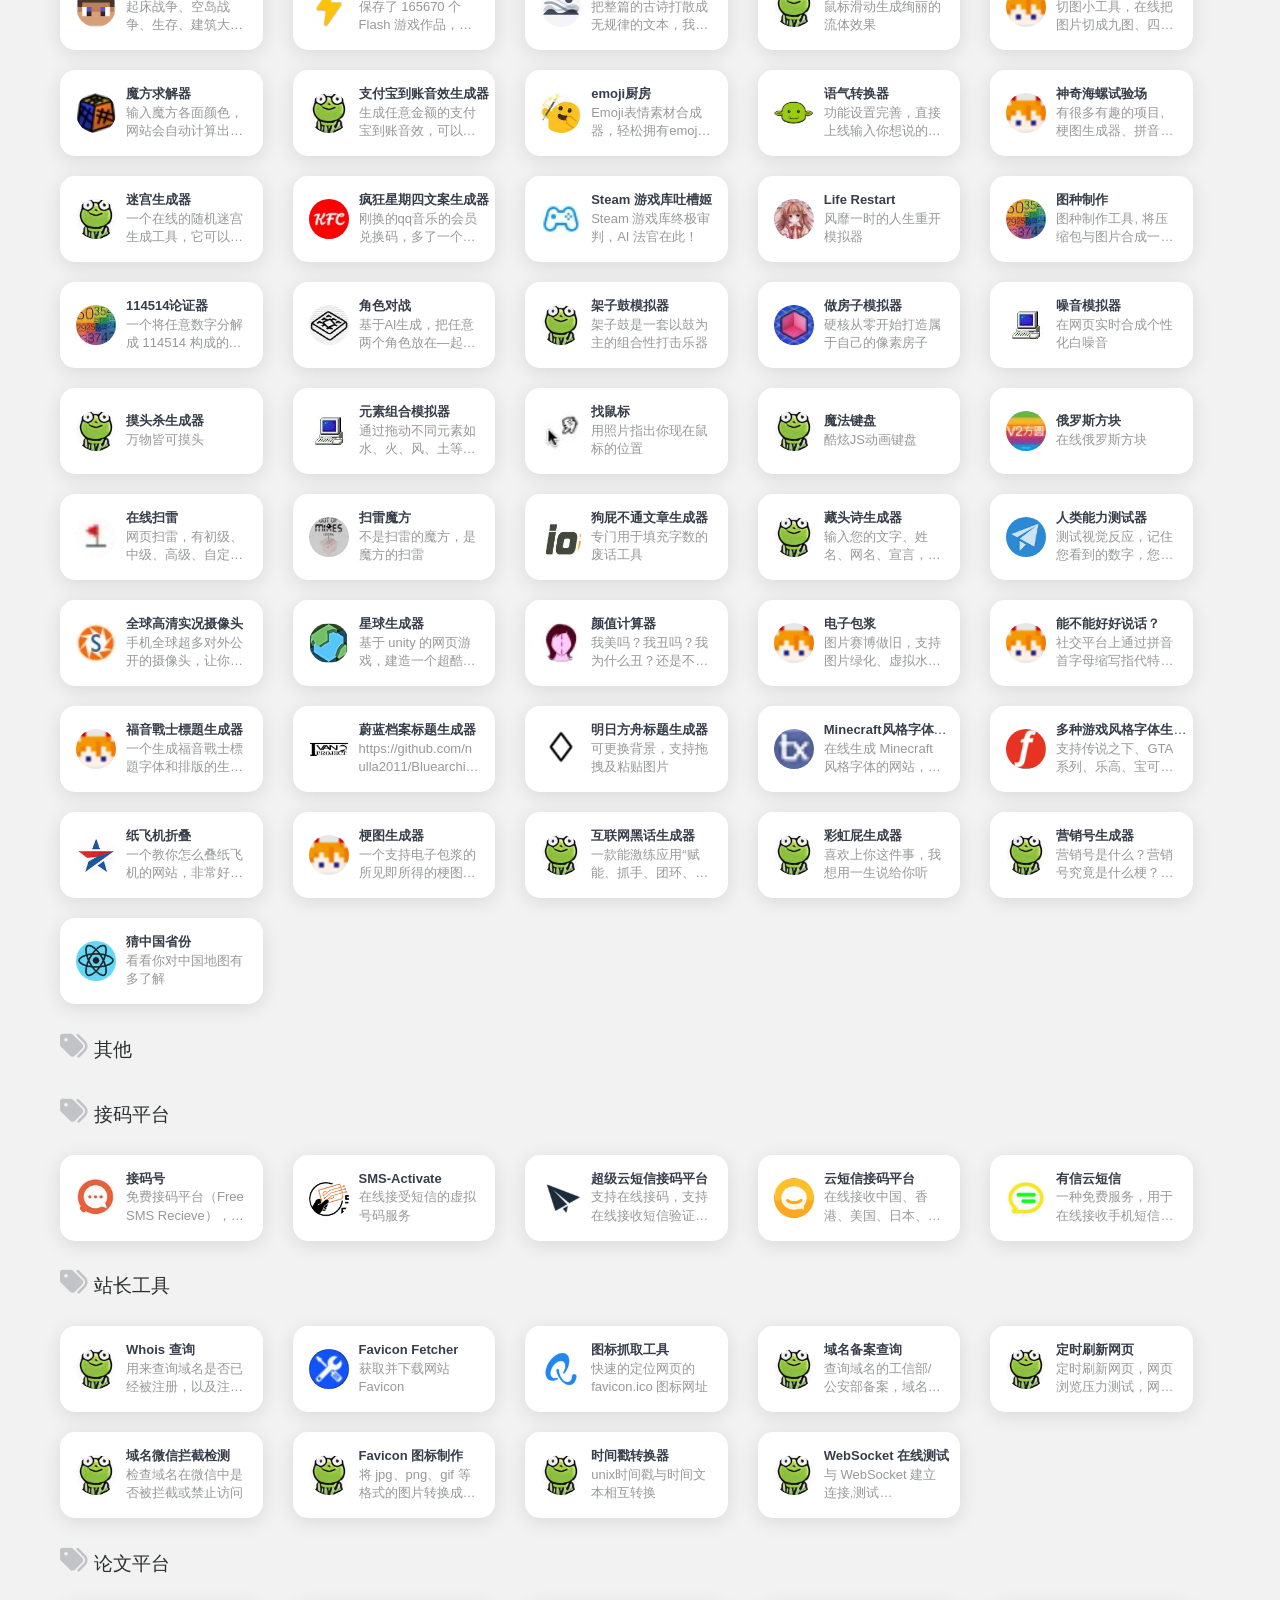
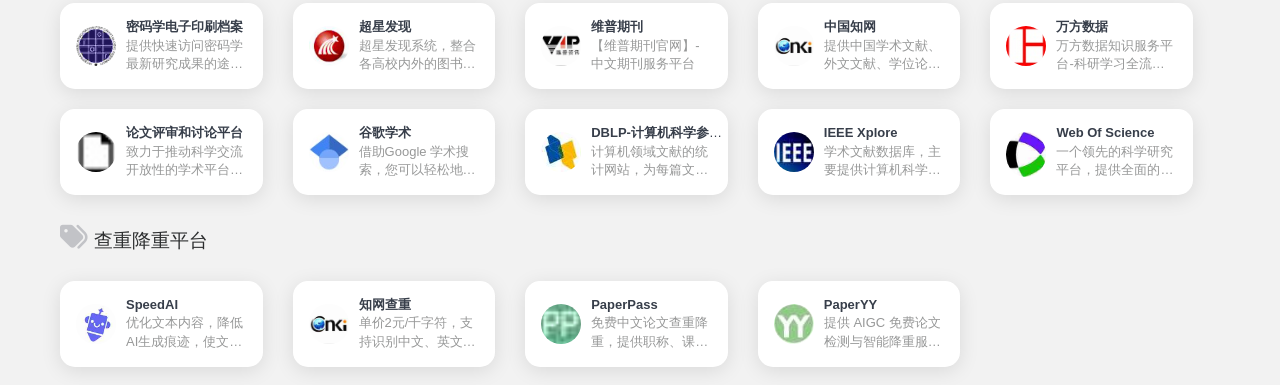
==== commit f08ef39b: "Update" ====
--- a/index.html
+++ b/index.html
@@ -71,18 +71,18 @@
                             <span>背景设置</span>
                         </a>
                     </li>
+                    <!-- 夜间模式切换按钮 -->
+                    <li class="menu-item night-mode-btn">
+                        <a onclick="switchNightMode()" style="cursor: pointer;">
+                            <i class="fa-solid fa-circle-half-stroke"></i>
+                            <span>夜间模式</span>
+                        </a>
+                    </li>
                     <!-- 今日诗词 - 移动端隐藏 -->
                     <li class="menu-item desktop-only">
                         <i class="fa-solid fa-message" style="margin-right: 6px"></i>
                         <span id="jinrishici-sentence">正在加载今日诗词....</span>
                         <script src="https://sdk.jinrishici.com/v2/browser/jinrishici.js" charset="utf-8"></script>
-                    </li>
-                    <!-- 夜间模式切换按钮 - 移到最右侧 -->
-                    <li class="menu-item night-mode-btn">
-                        <a onclick="switchNightMode()" style="cursor: pointer;">
-                            <i class="fa-solid fa-circle-half-stroke"></i>
-                            <span>夜间模式</span>
-                        </a>
                     </li>
                 </ul>
             </nav>
--- a/css/style.min.css
+++ b/css/style.min.css
@@ -137,4 +137,39 @@
 .tk-submit {
   width: 60px !important;
   height: 50px !important;
+}
+
+/* 今日诗词样式调整 */
+.menu-item.desktop-only {
+  display: flex !important;
+  align-items: center;
+  margin-left: 15px;
+  color: #4a5568;
+  font-weight: 500;
+  font-size: 1.75rem;
+}
+
+.menu-item.desktop-only i {
+  font-size: 1.75rem;
+  margin-right: 6px;
+}
+
+/* 夜间模式按钮样式确保一致性 */
+.menu-item.night-mode-btn a i {
+  font-size: 1.75rem;
+}
+
+/* 桌面端导航栏布局调整 */
+@media screen and (min-width: 769px) {
+  .navbar.user-info-navbar .user-info-menu {
+    justify-content: flex-start;
+  }
+  
+  .menu-item.night-mode-btn {
+    margin-left: auto;
+  }
+  
+  .menu-item.desktop-only {
+    margin-left: 15px;
+  }
 }
--- a/css/mobile.min.css
+++ b/css/mobile.min.css
@@ -117,7 +117,7 @@
 /* 桌面端显示今日诗词和文字 */
 @media screen and (min-width:769px){
     .navbar.user-info-navbar .user-info-menu .menu-item.desktop-only {
-        display: block;
+        display: flex !important;
     }
     
     .navbar.user-info-navbar .user-info-menu .menu-item.night-mode-btn {
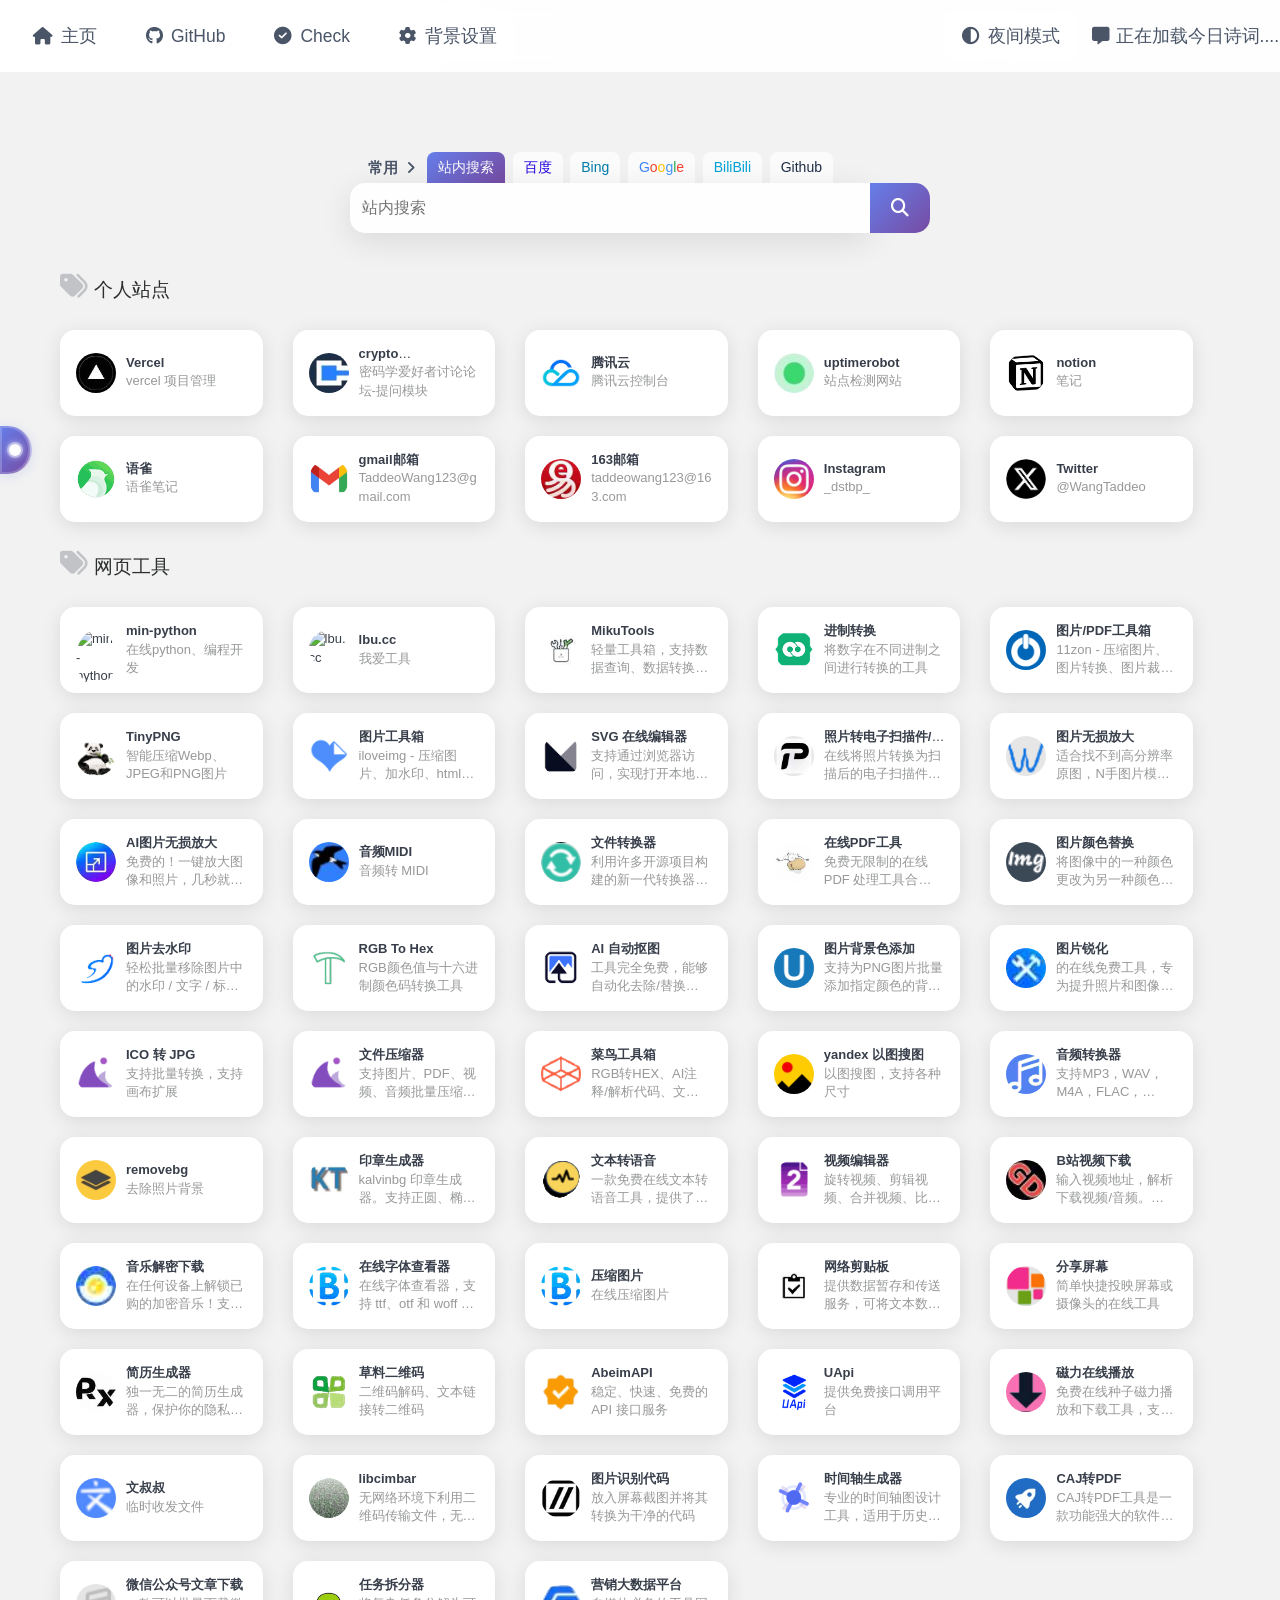
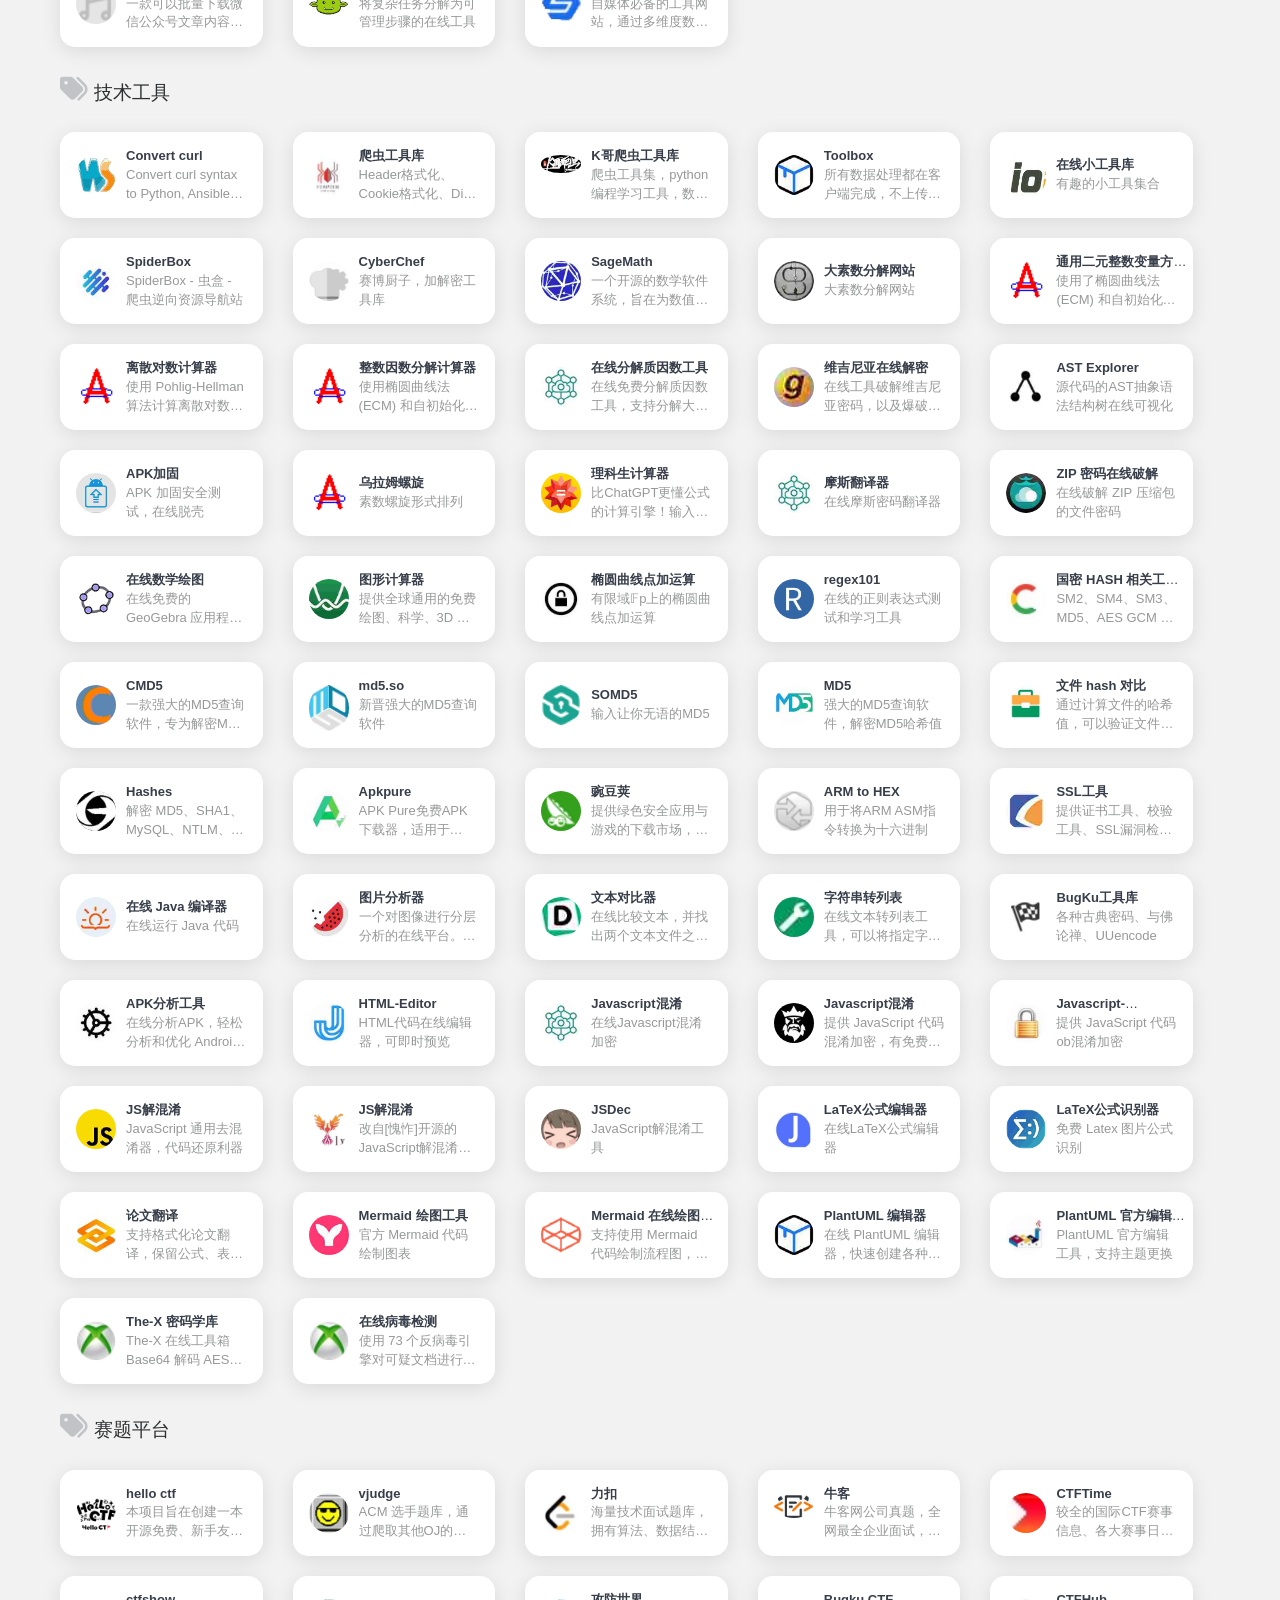
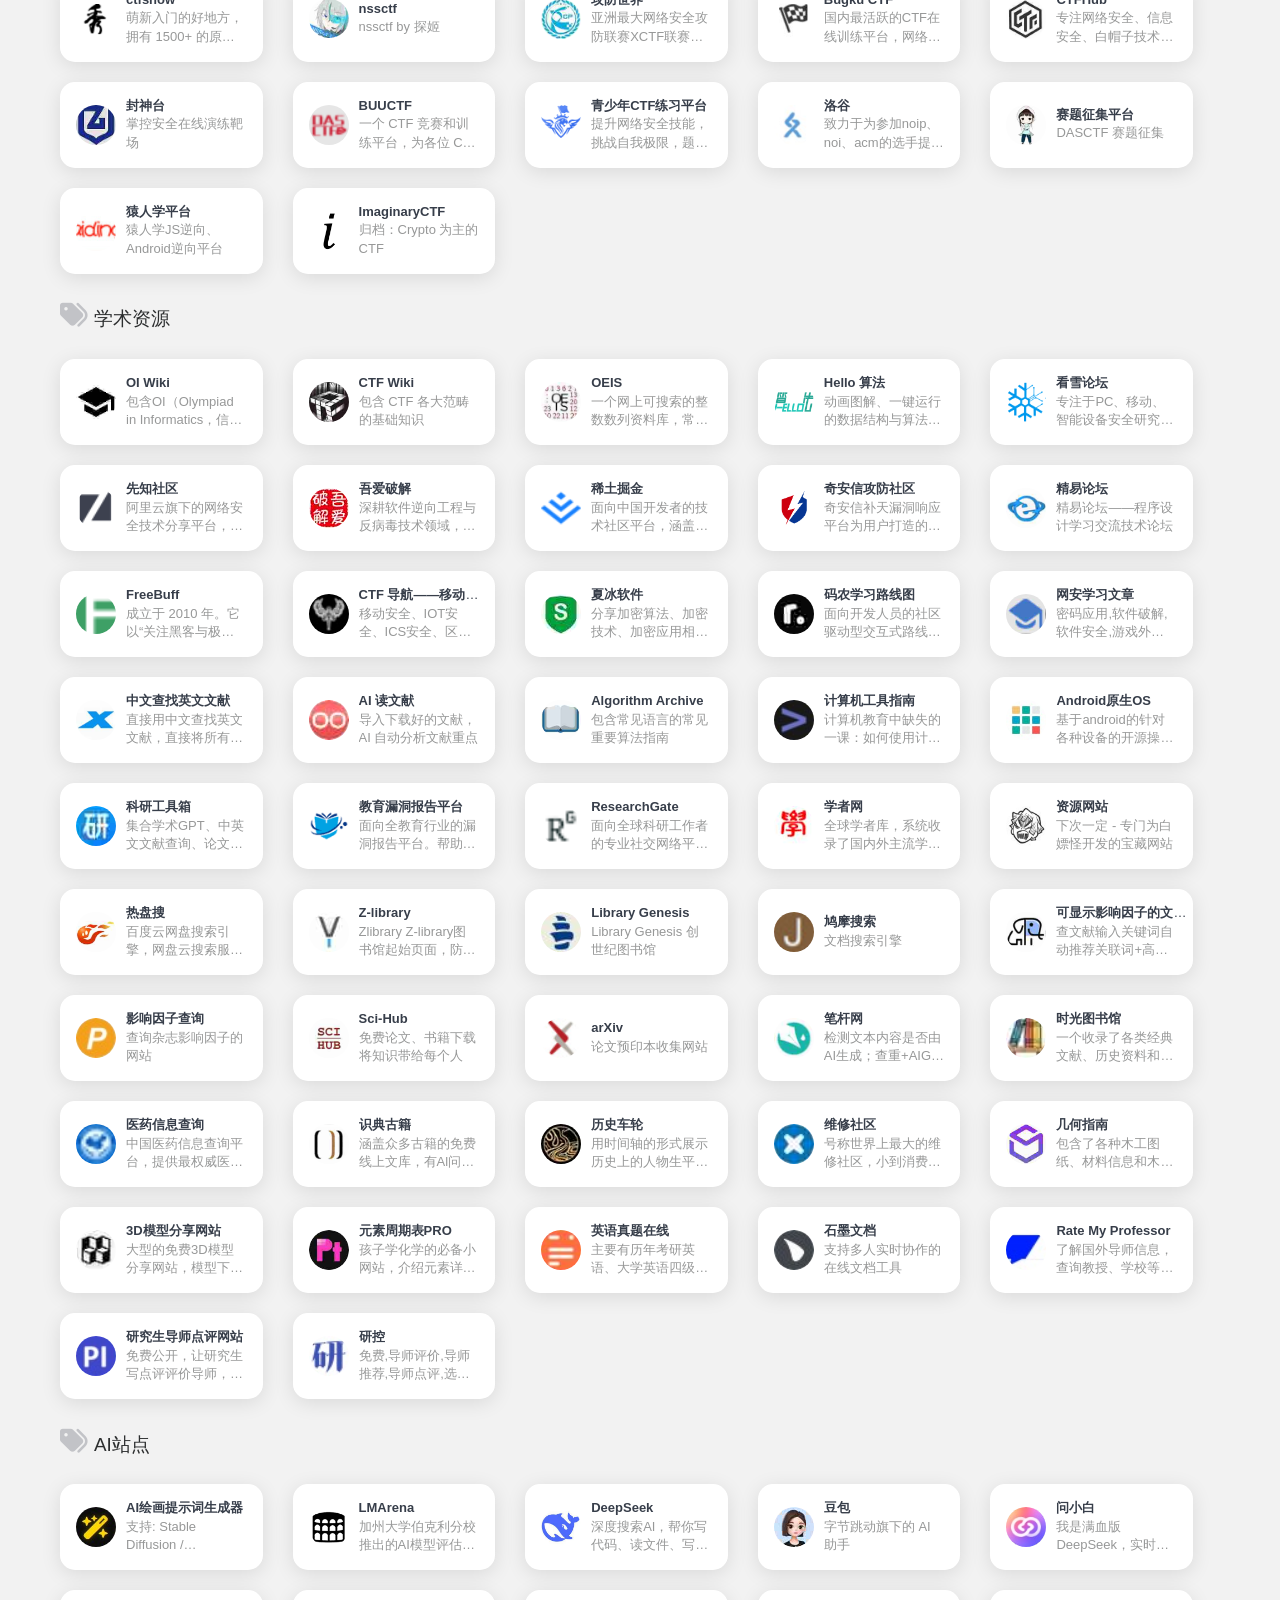
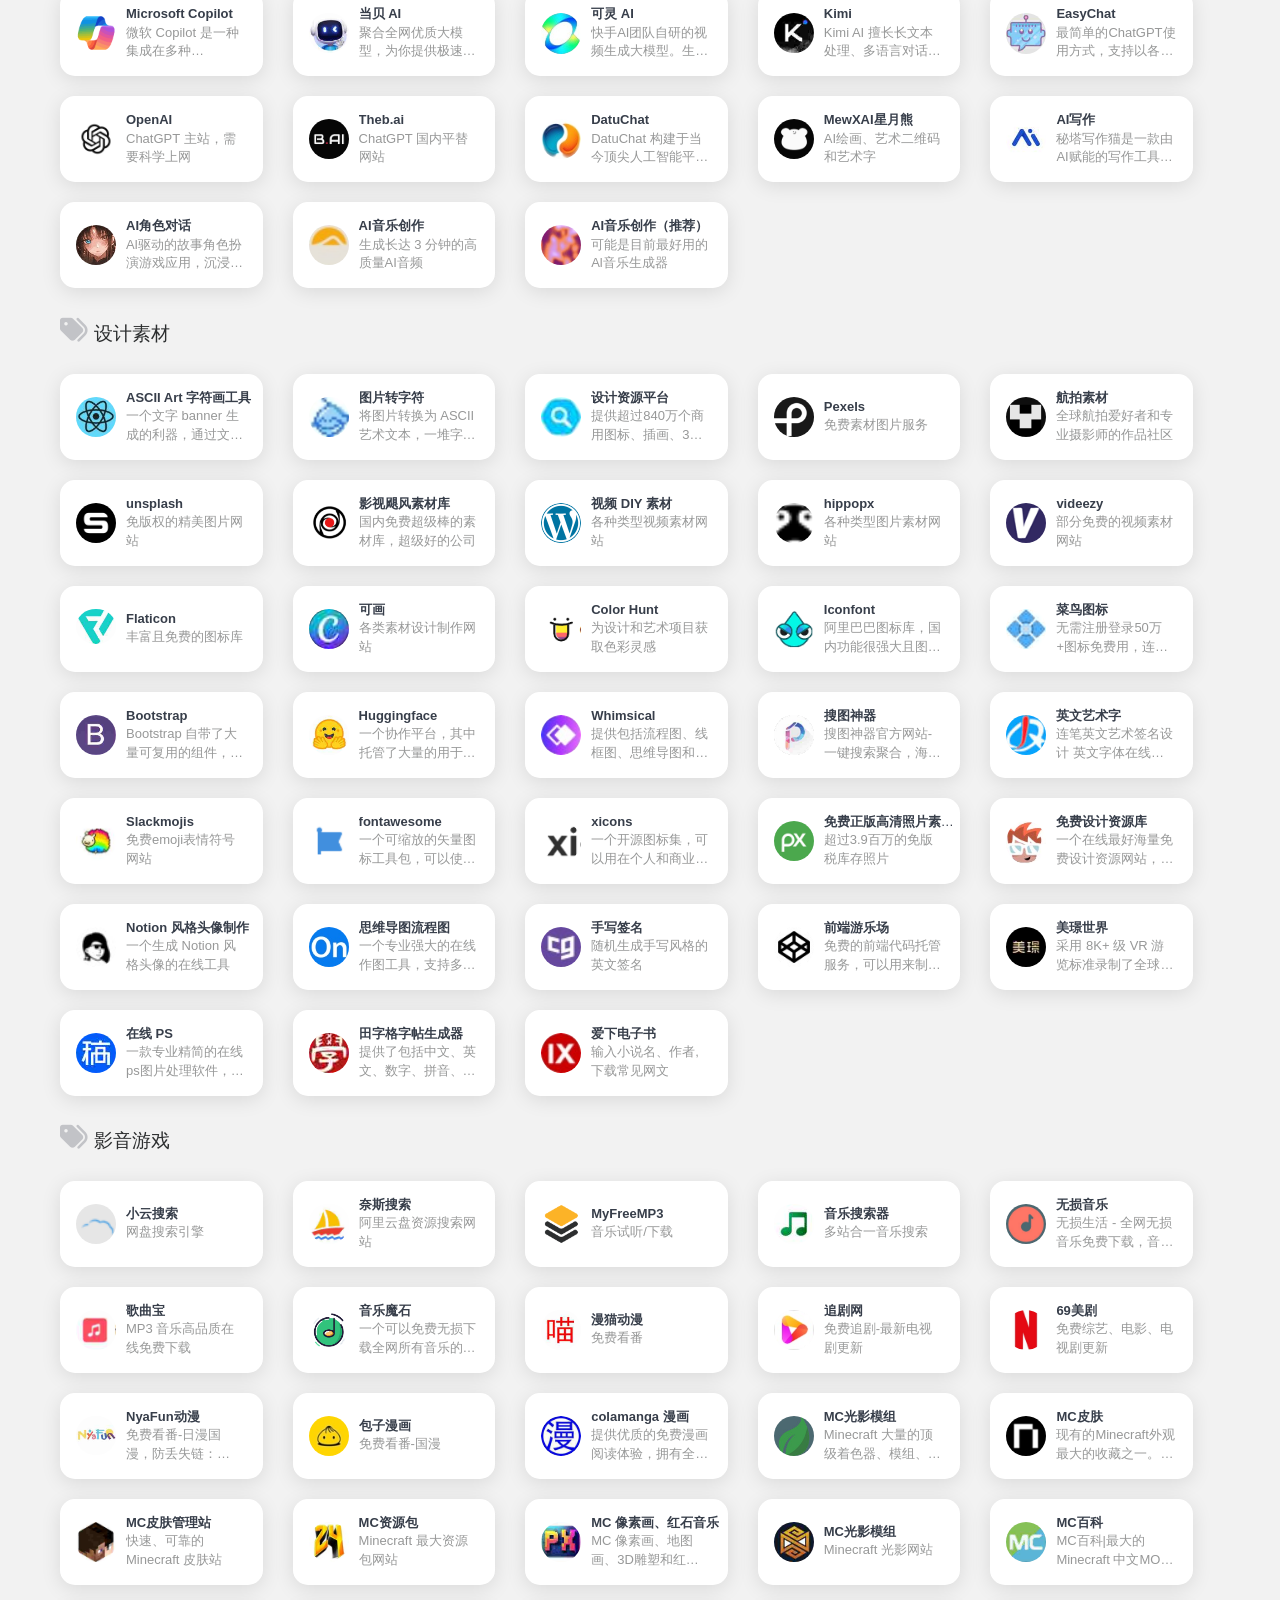
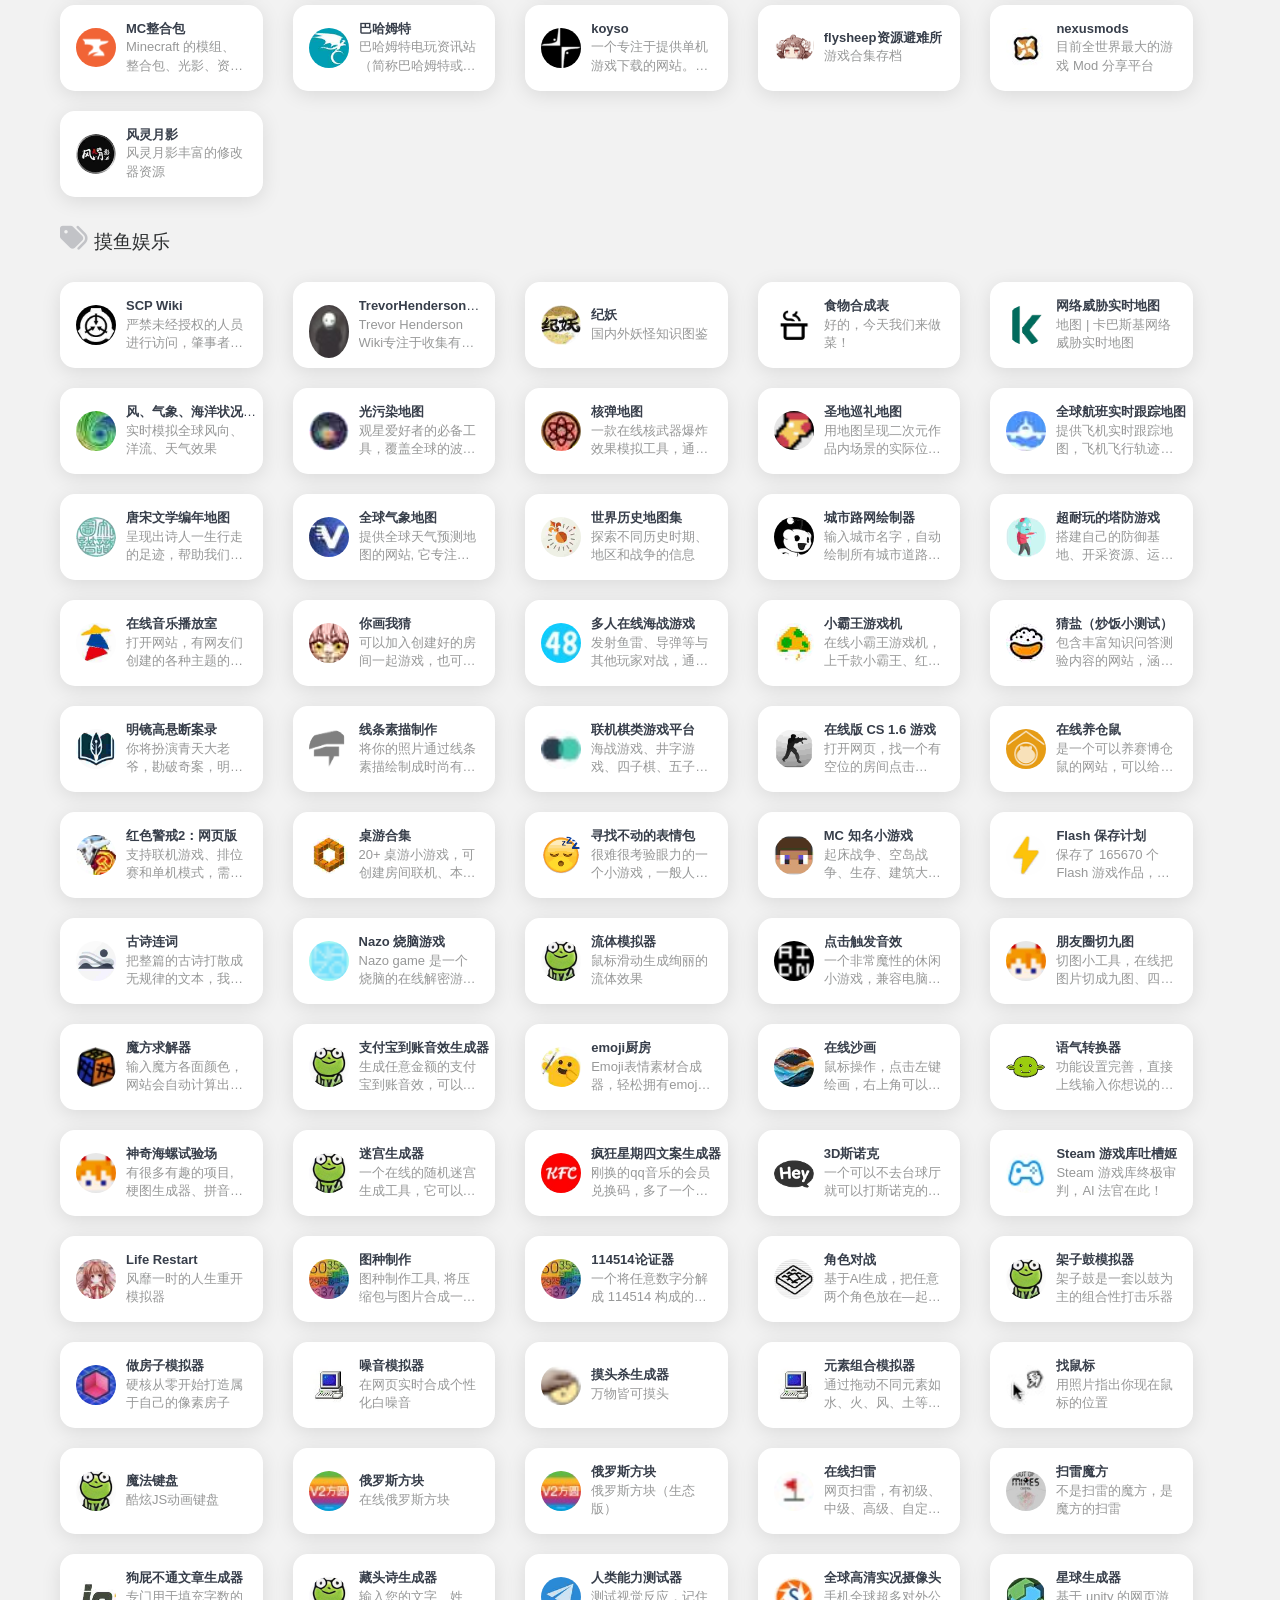
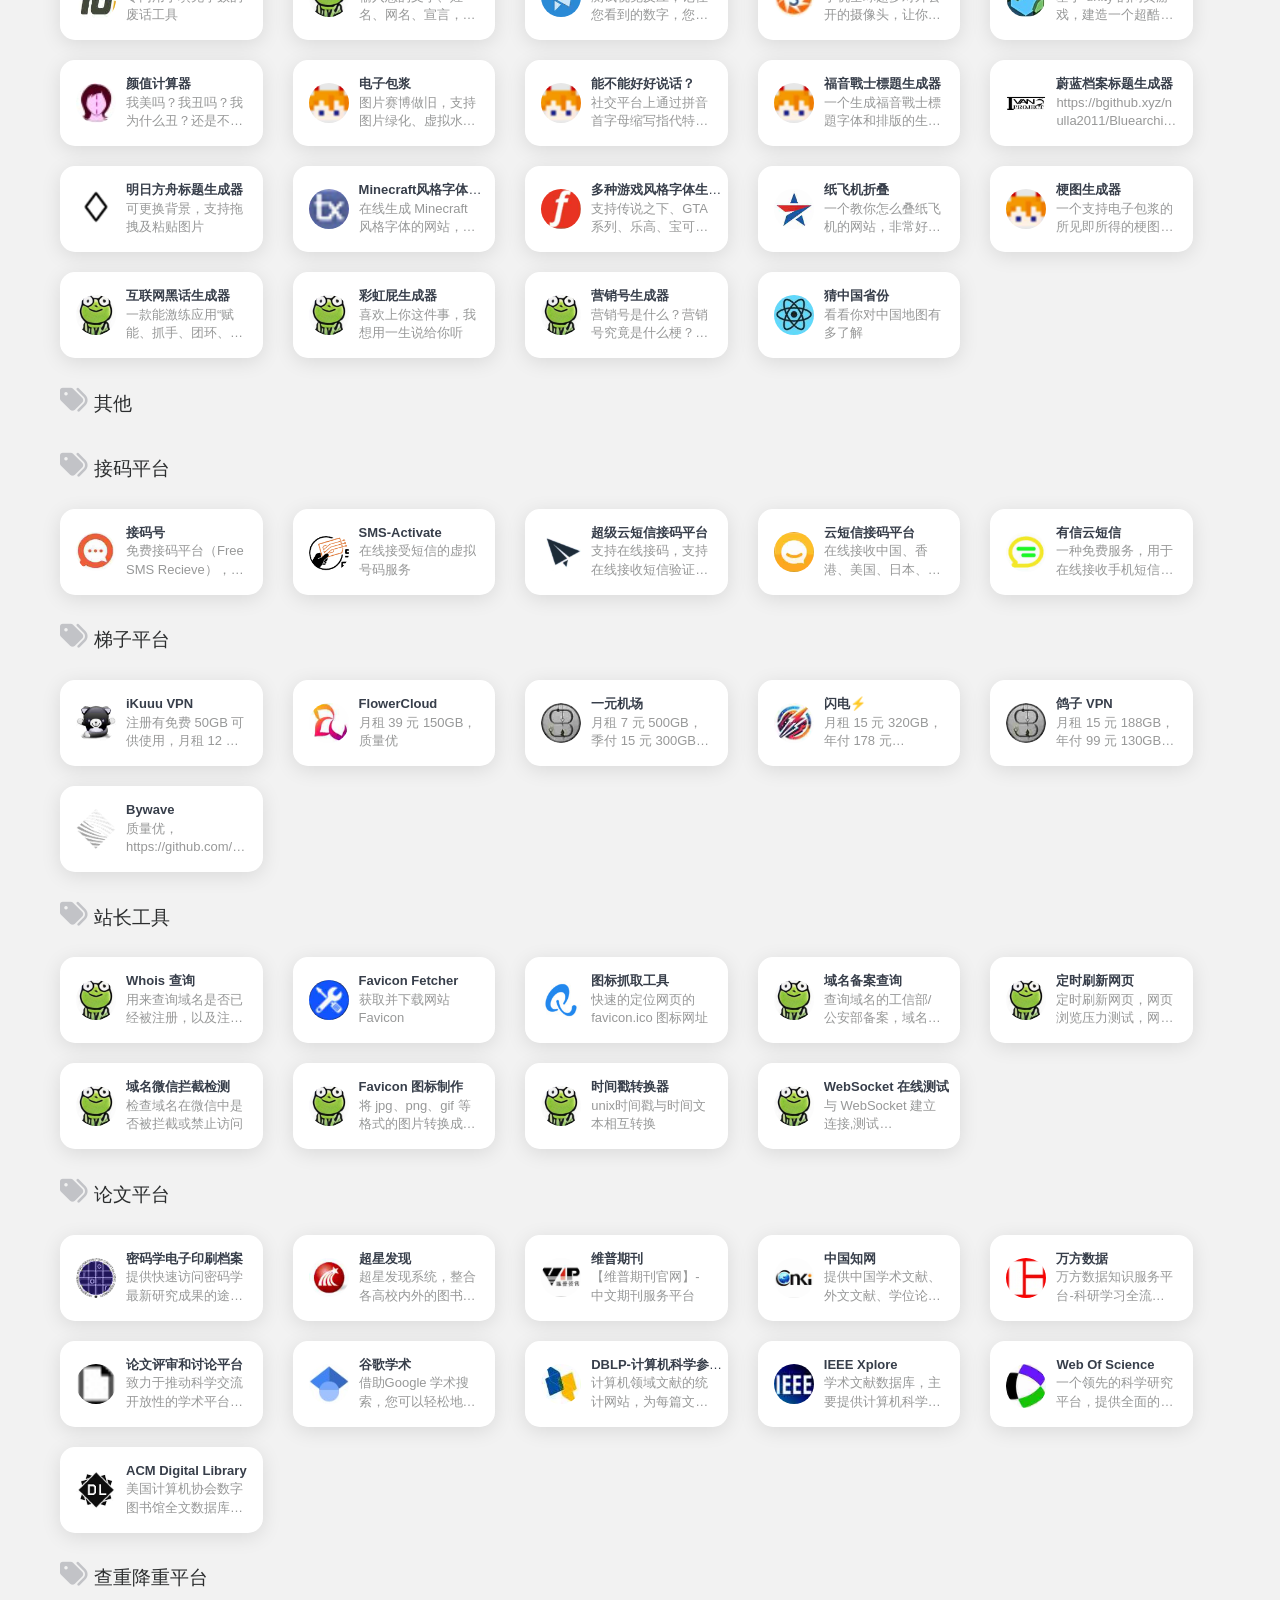
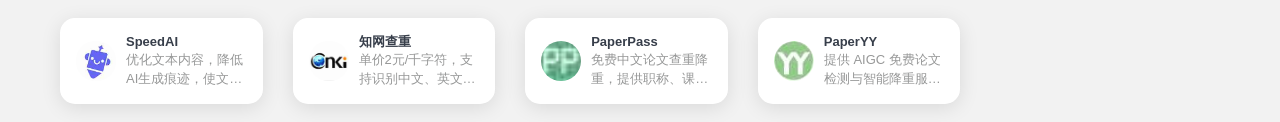
==== commit 8119da29: "Update index.html" ====
--- a/index.html
+++ b/index.html
@@ -53,7 +53,7 @@
                         </a>
                     </li>
                     <li class="menu-item">
-                        <a href="https://github.com/DSTBP" target="_blank">
+                        <a href="https://bgithub.xyz/DSTBP" target="_blank">
                             <i class="fa-brands fa-github"></i>
                             <span>GitHub</span>
                         </a>
@@ -135,7 +135,7 @@
                             </li>
                             <li>
                                 <input hidden type="radio" name="type" id="type-git1"
-                                    value="https://github.com/search?utf8=%E2%9C%93&q="
+                                    value="https://bgithub.xyz/search?utf8=%E2%9C%93&q="
                                     data-placeholder="搜索 Github 仓库" /><label for="type-git1"><span
                                         style="color: #1D2E47" class="dark-text">Github</span></label>
                             </li>
@@ -177,7 +177,7 @@
                             </li>
                             <li>
                                 <input hidden type="radio" name="type" id="type-git"
-                                    value="https://github.com/search?utf8=%E2%9C%93&q="
+                                    value="https://bgithub.xyz/search?utf8=%E2%9C%93&q="
                                     data-placeholder="搜索 Github 仓库" /><label for="type-git"><span style="color: #000000"
                                         class="dark-text">Github</span></label>
                             </li>
@@ -419,6 +419,7 @@
                         const row = document.getElementById(`${category}-links`);
                         items.forEach(item => {
                             const col = document.createElement('div');
+                            const imageUrl = item.img.startsWith('http://') || item.img.startsWith('https://')? item.img: `./images/logos/${item.img}`;
                             col.className = 'col-sm-3';
                             col.innerHTML = `
                                 <div class="xe-widget xe-conversations box2 label-info" 
@@ -428,7 +429,7 @@
                                     title="${item.url}">
                                     <div class="xe-comment-entry">
                                         <a class="xe-user-img">
-                                            <img data-src="./images/logos/${item.img}" 
+                                            <img data-src="${imageUrl}" 
                                                 class="lozad img-circle" 
                                                 width="40"
                                                 src="./images/loading.svg" 
@@ -552,4 +553,4 @@
     <script src="sidebar.min.js"></script>
 </body>
 
-</html>+</html>
--- a/css/dark.min.css
+++ b/css/dark.min.css
@@ -41,6 +41,11 @@
     color: #e0e0e0 !important;
 }
 
+/* 今日诗词图标夜间模式白色 */
+.dark-theme .menu-item .fa-solid.fa-message {
+    color: #ffffff !important;
+}
+
 .dark-theme a {
     color: #BECFE3; /* A pleasant blue for links */
 }
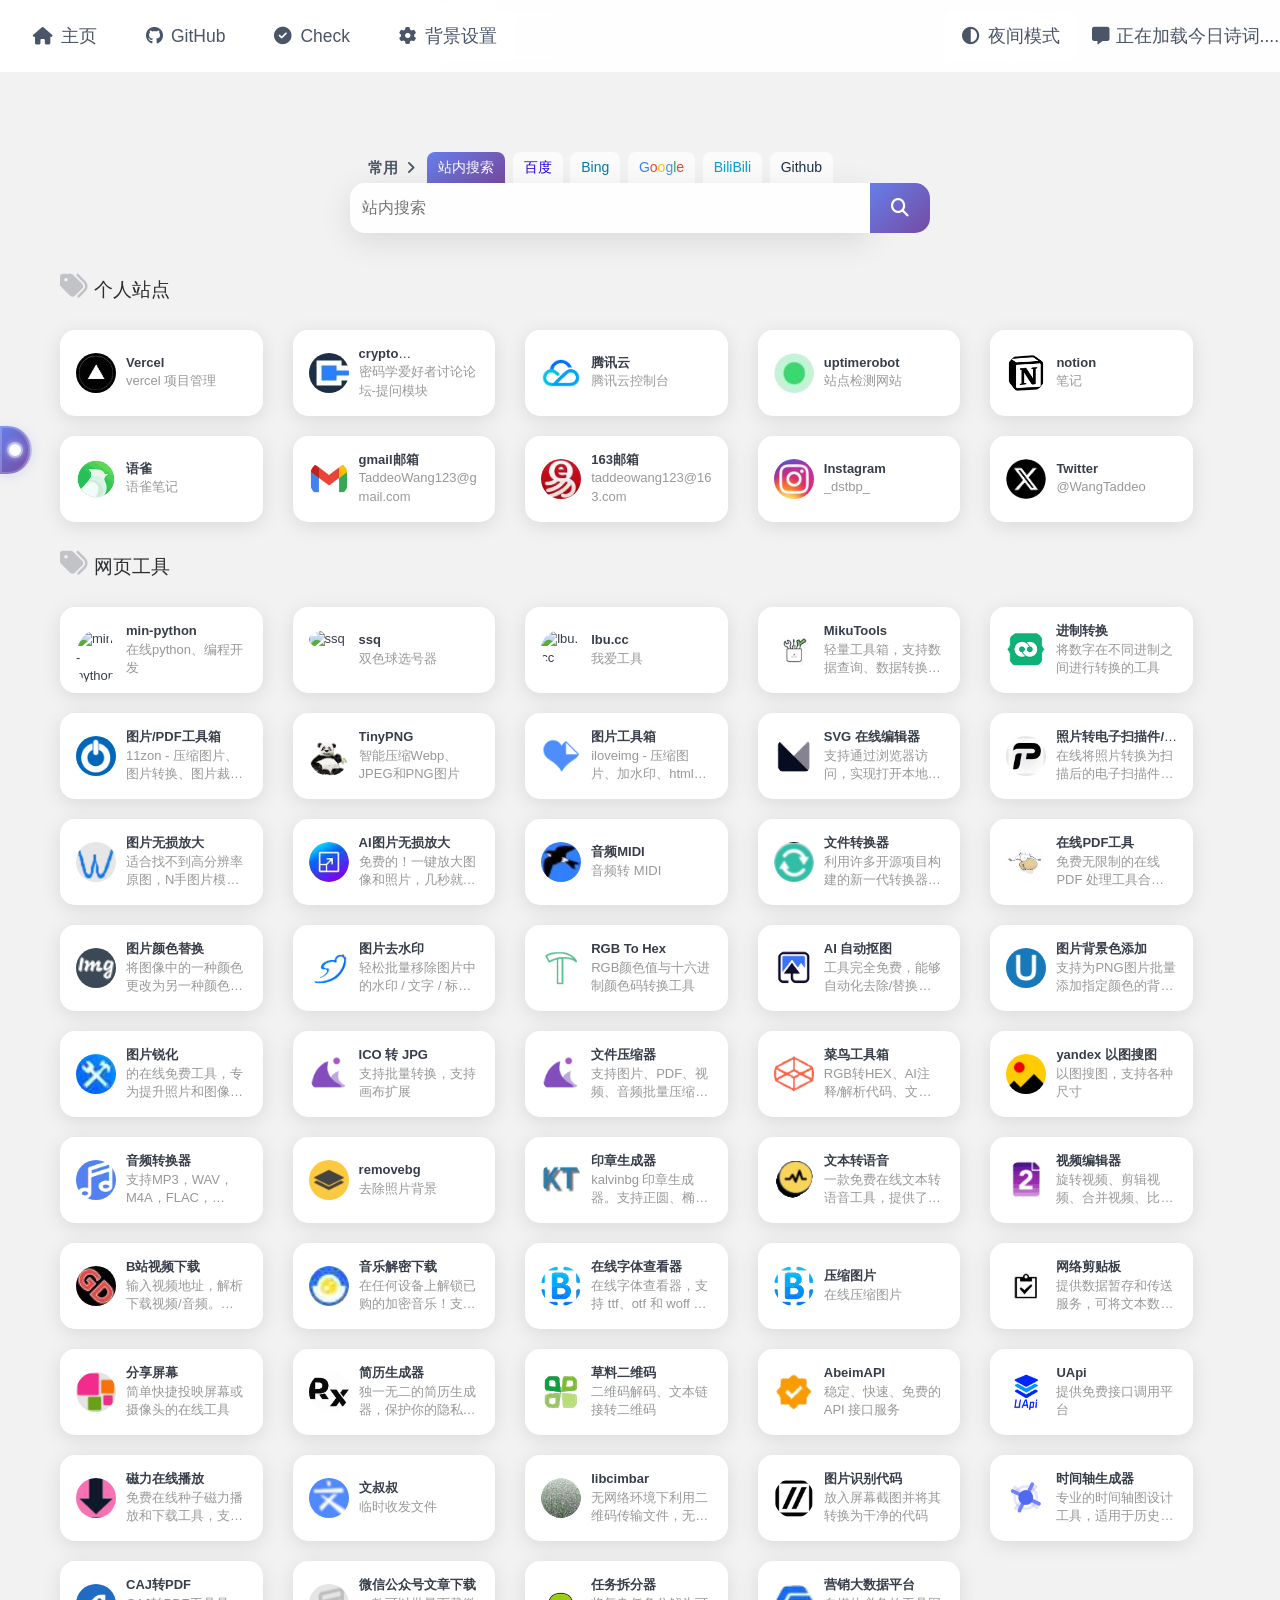
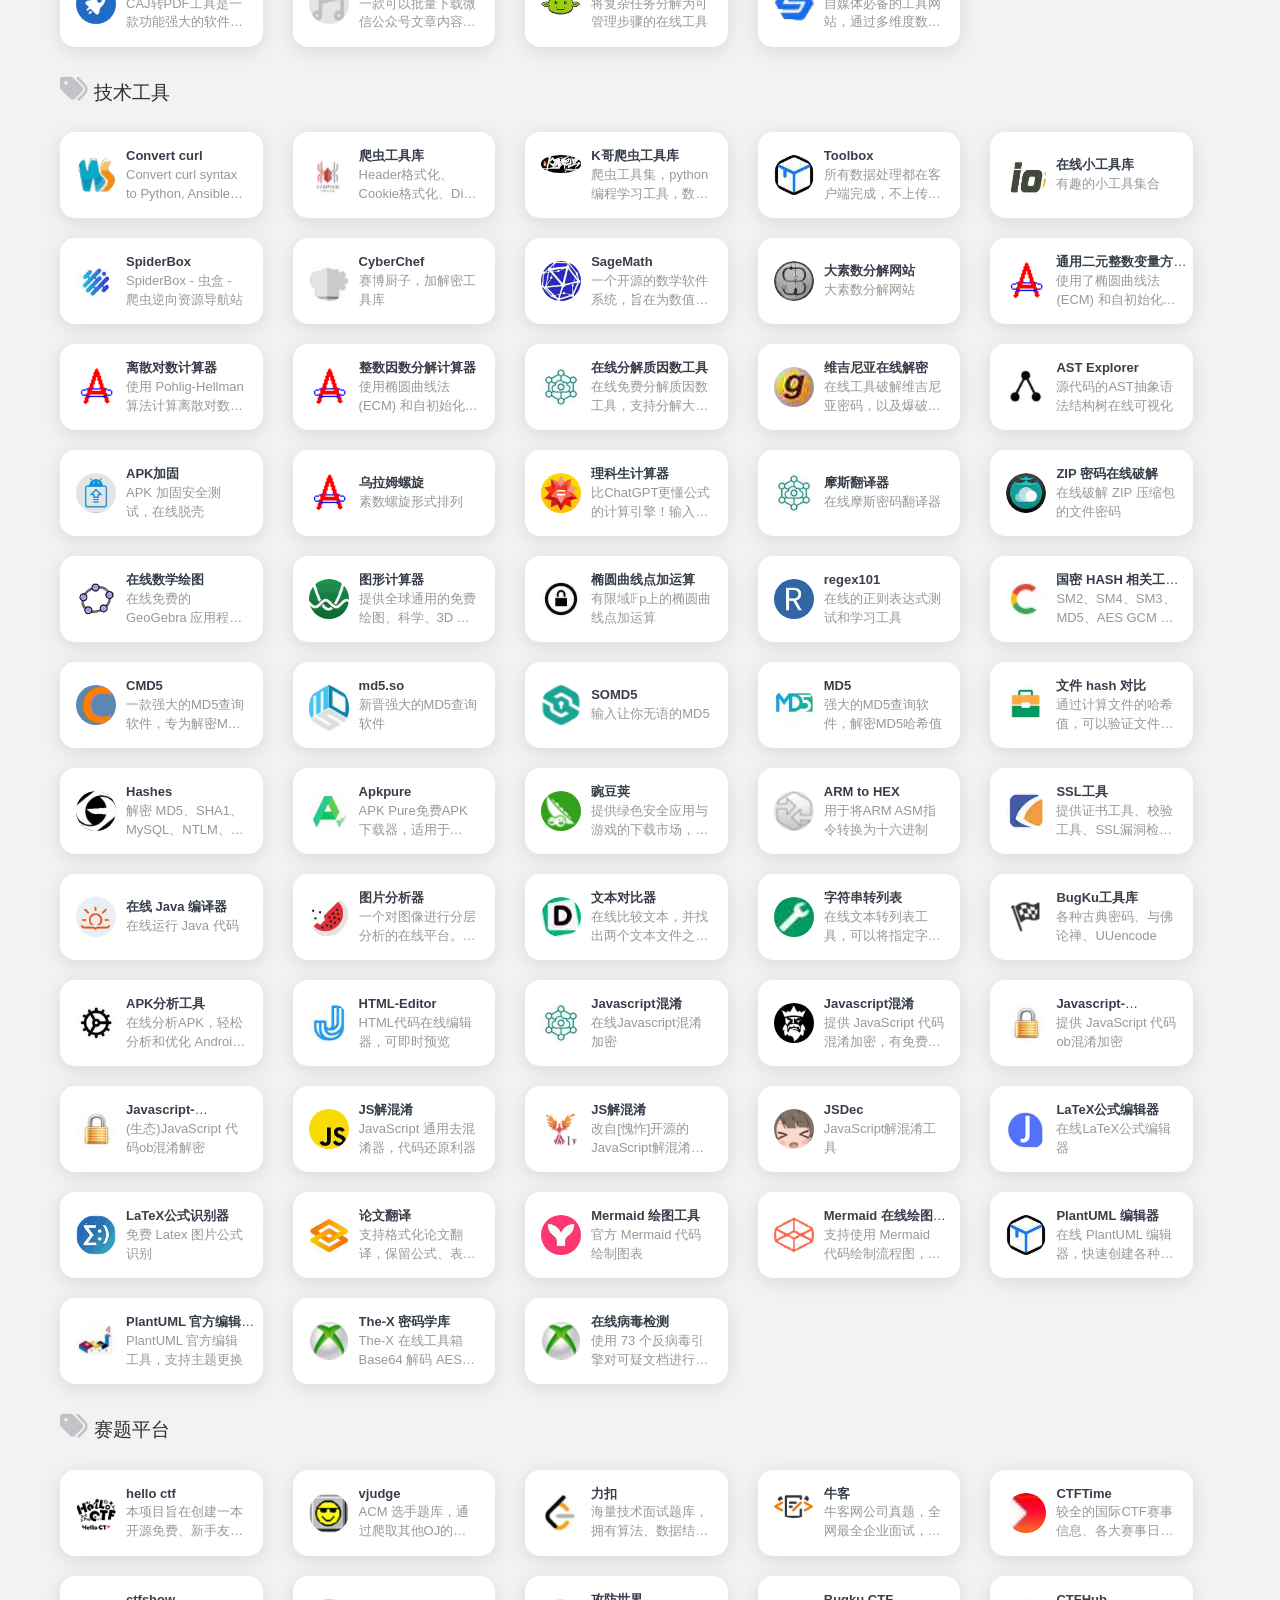
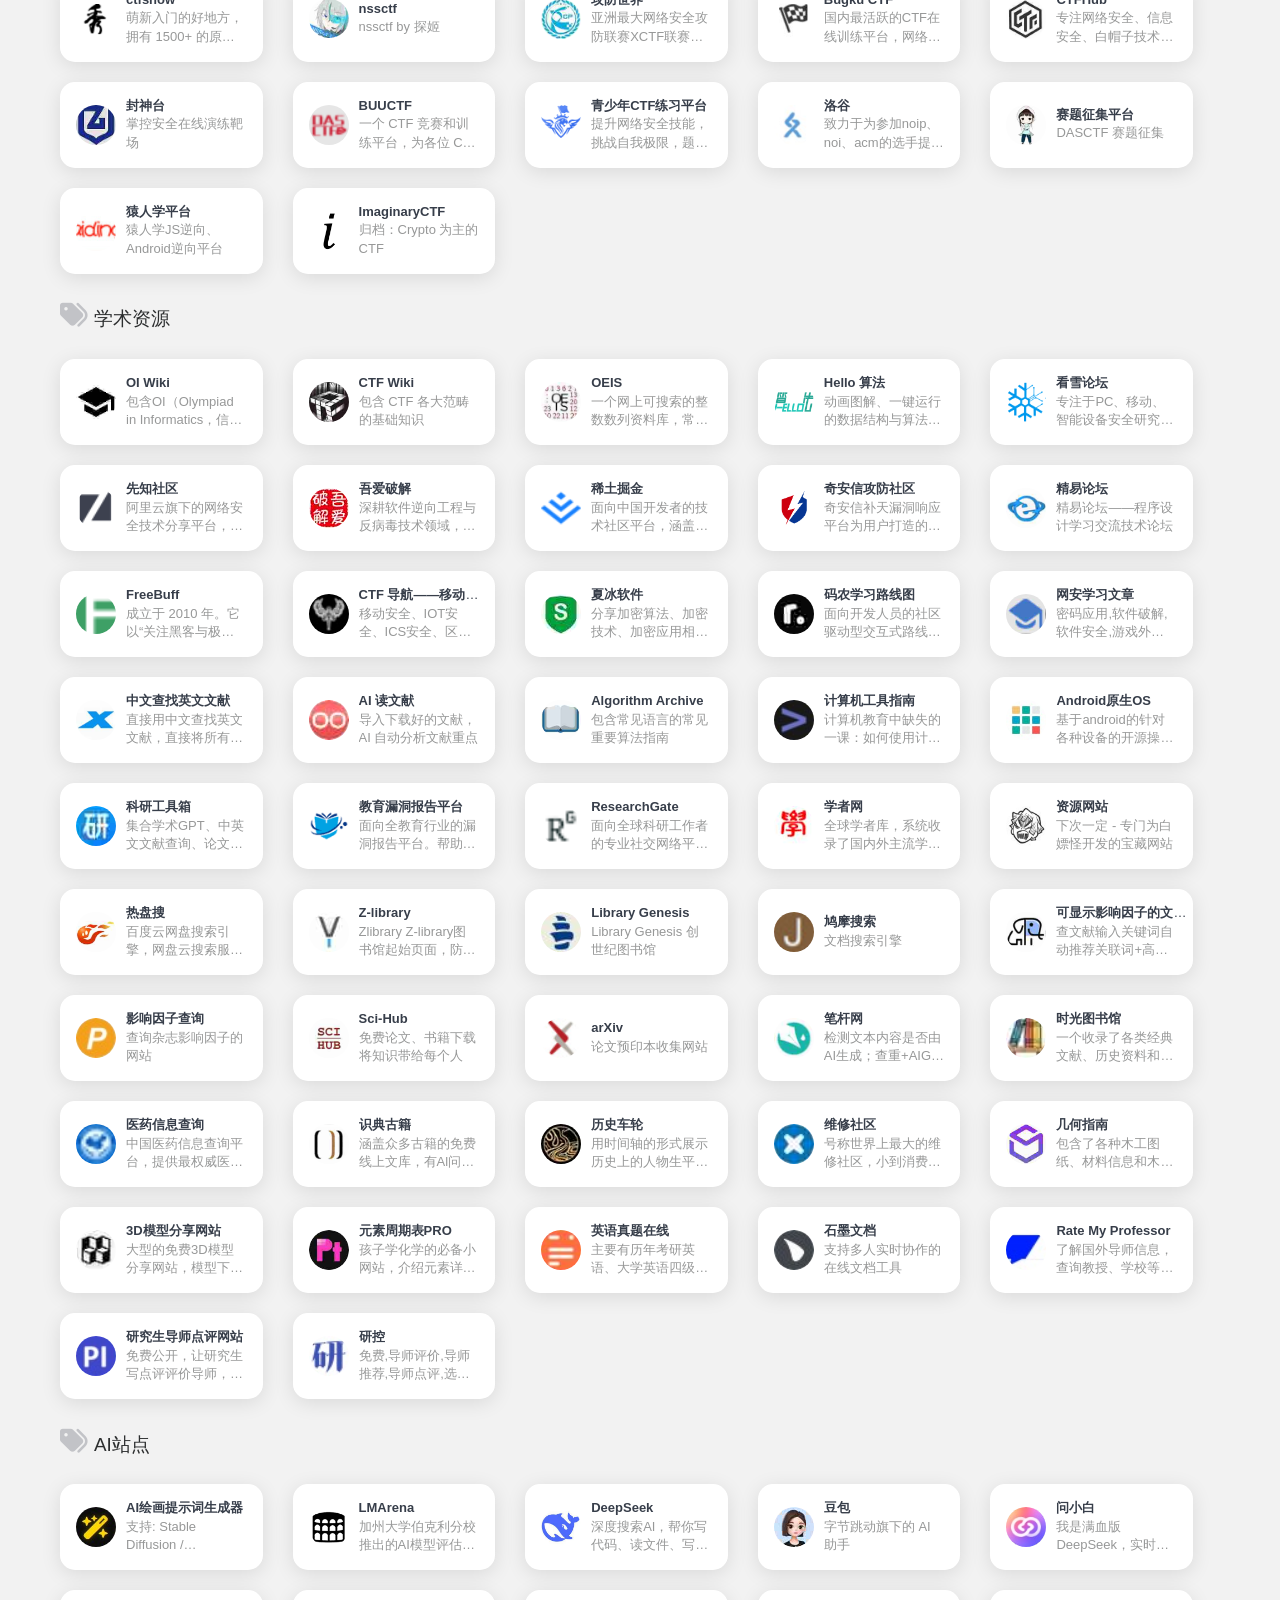
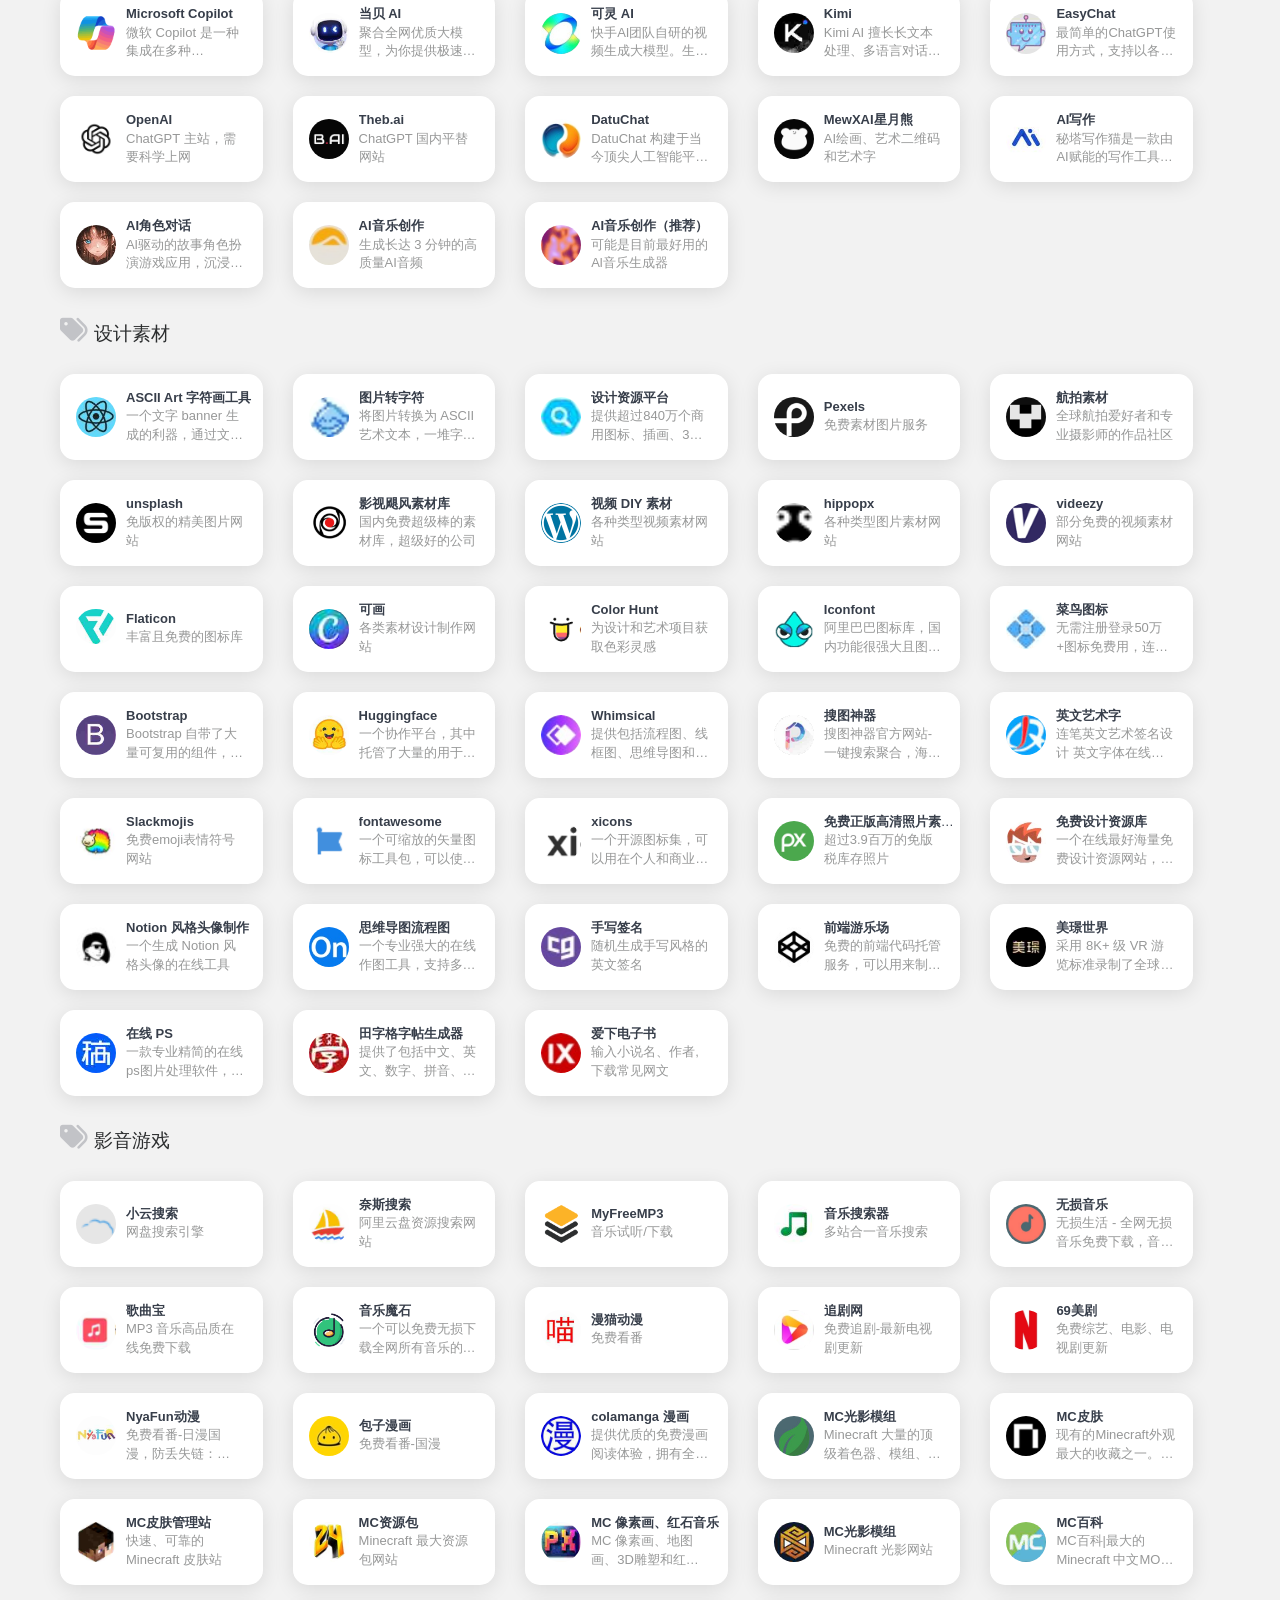
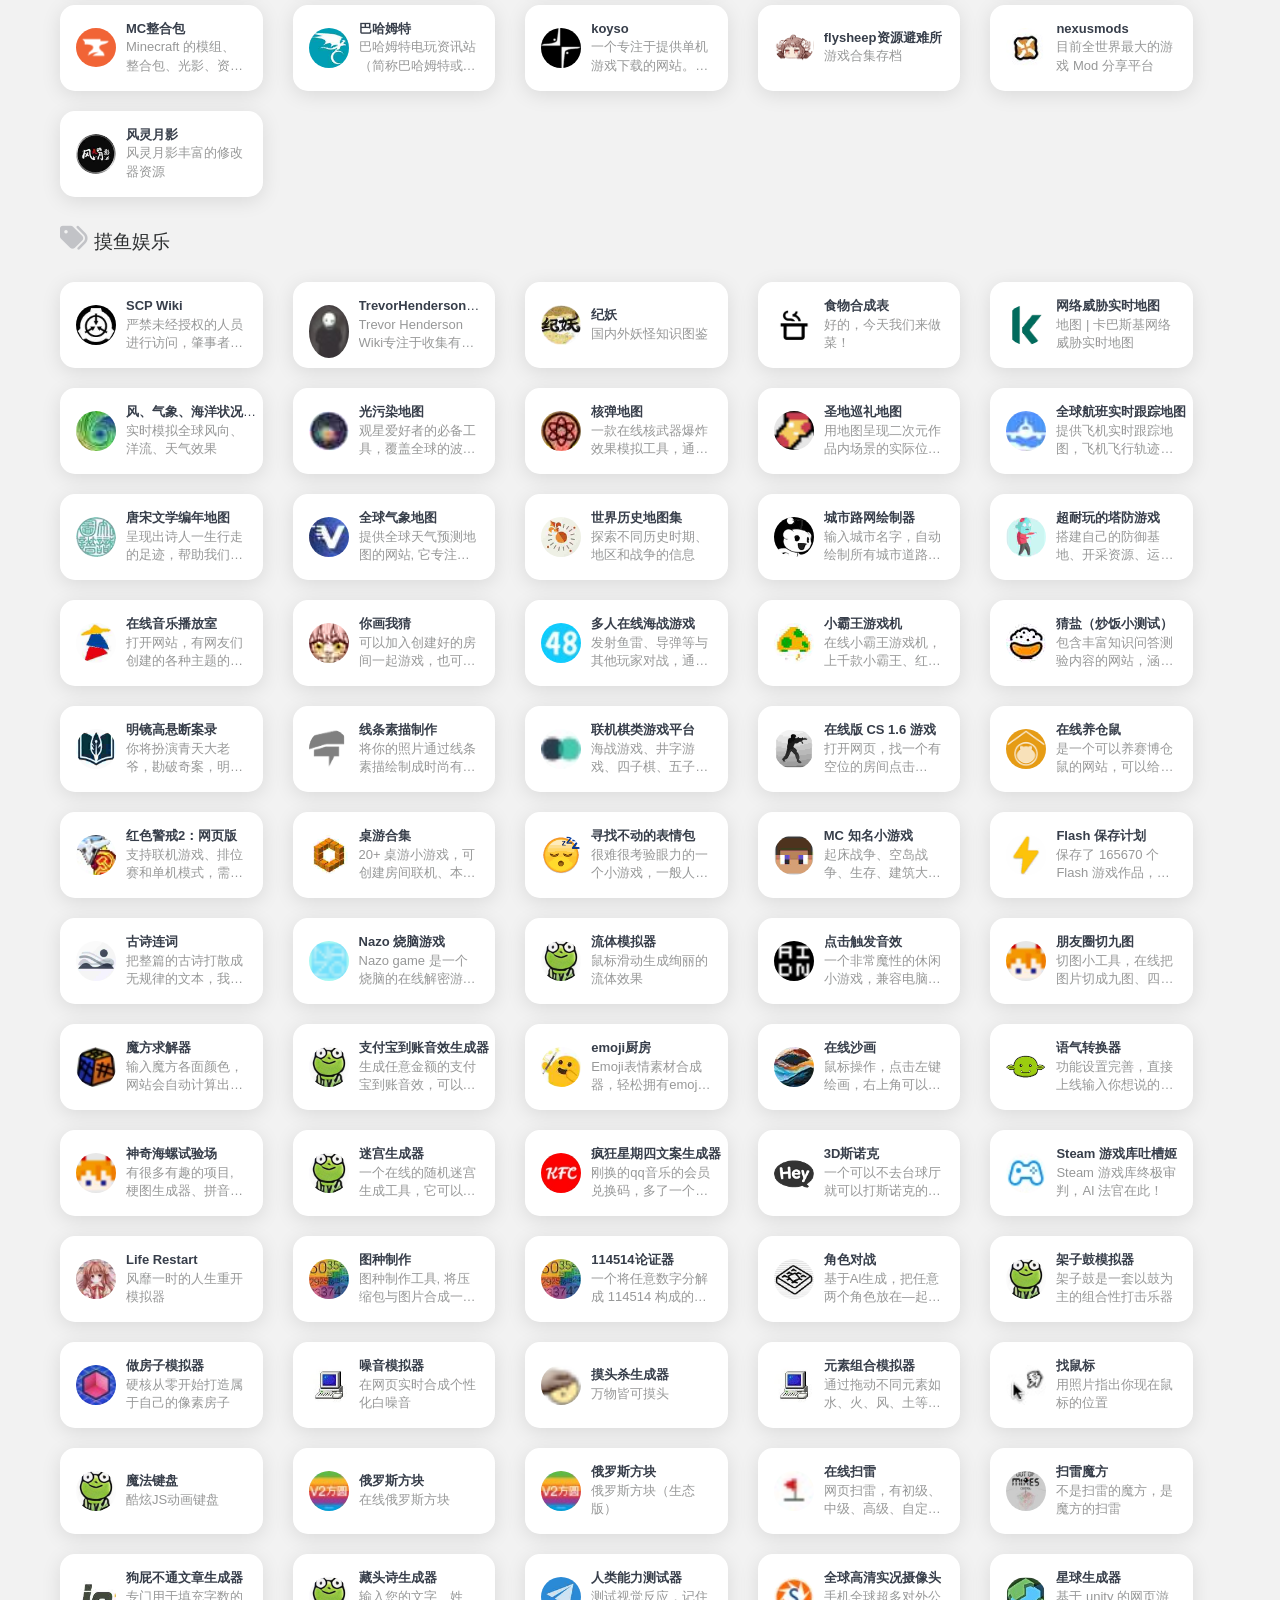
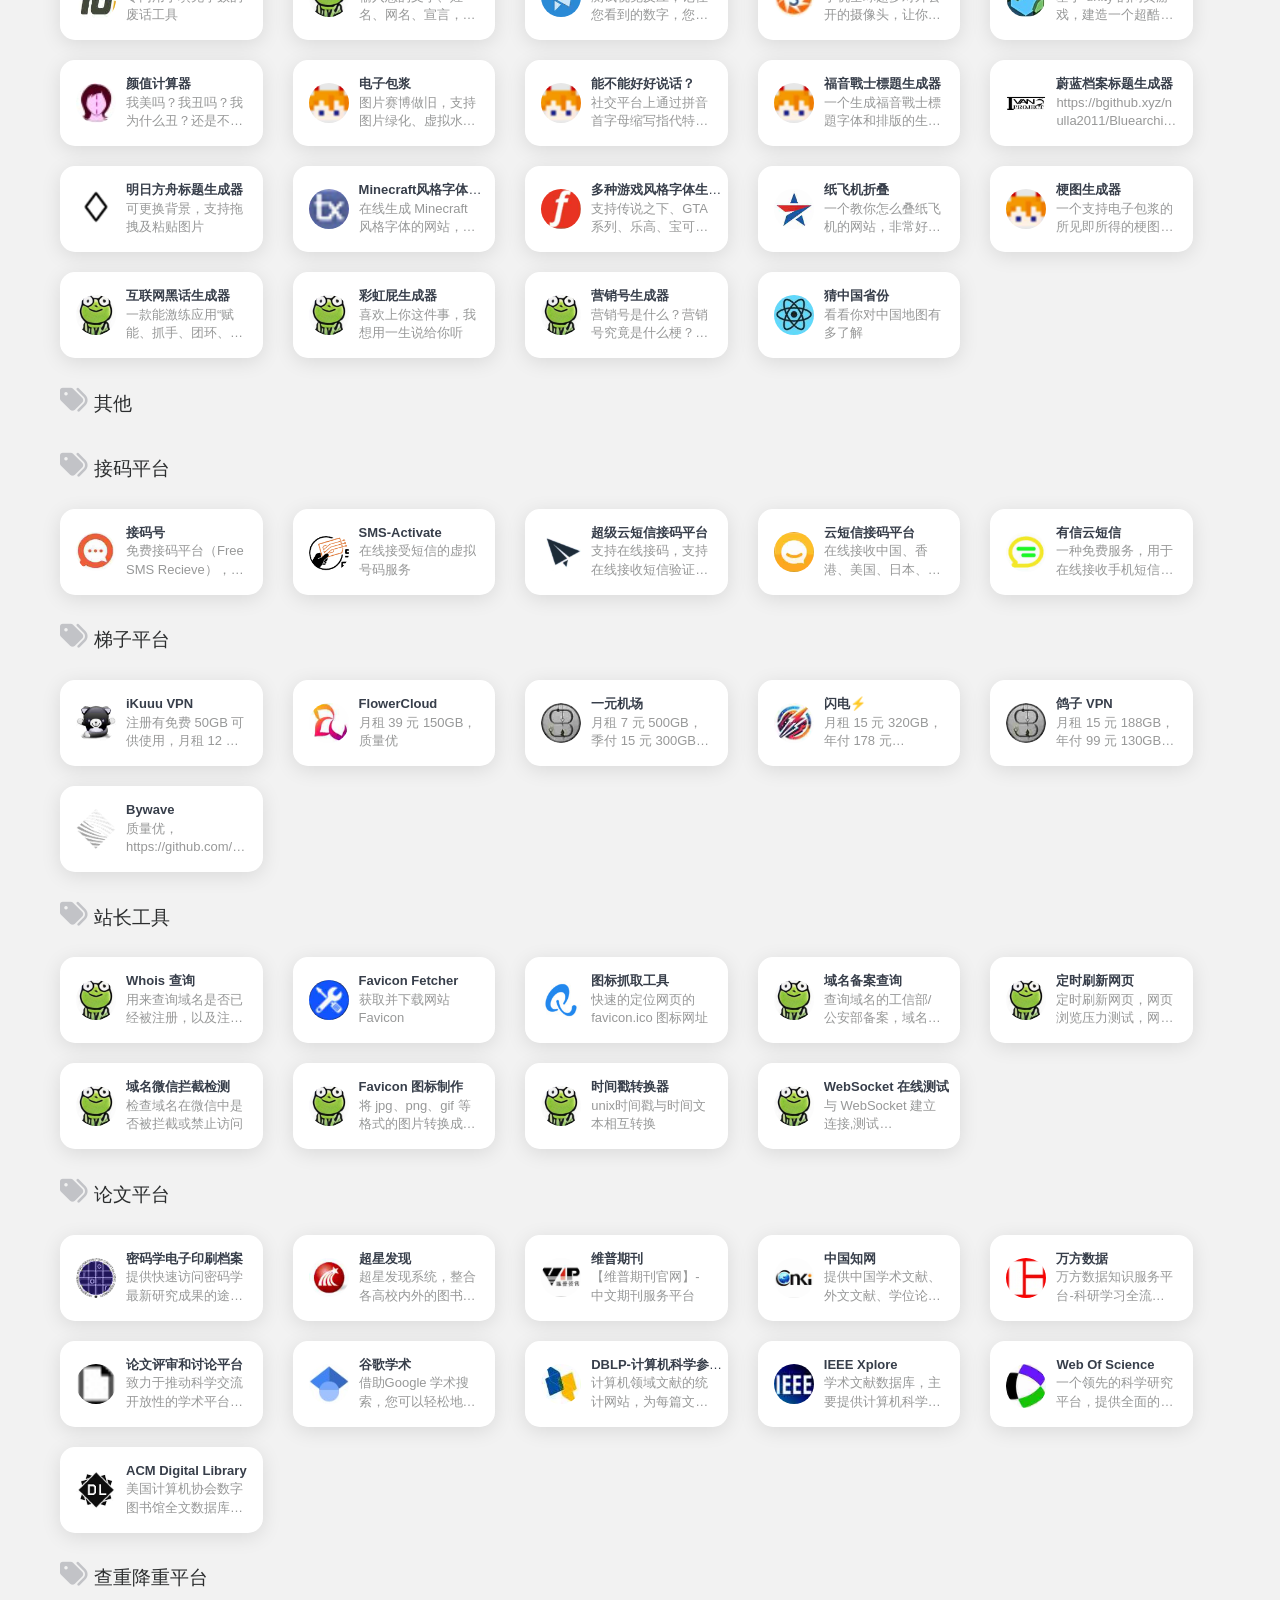
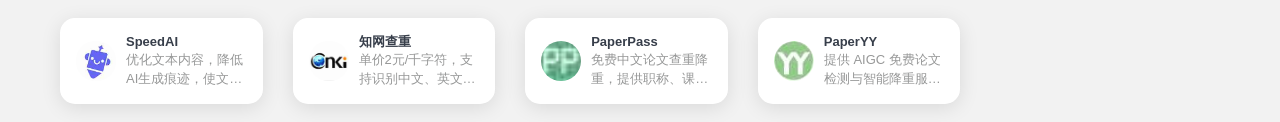
==== commit acfe94e9: "Update index.html" ====
--- a/index.html
+++ b/index.html
@@ -320,6 +320,12 @@
         <i class="fa fa-arrow-up"></i>
     </button>
     <script>
+        // 把所有 .category-color 绑单击事件
+        $('.category-color').on('click', function () {
+          // 拿文本 → 拼 id → 切换显隐
+          $('#' + $.trim($(this).text()) + '-links').slideToggle();   // 或者 .toggle()
+        });
+        
         /**
          * 切换夜间/日间模式
          */
